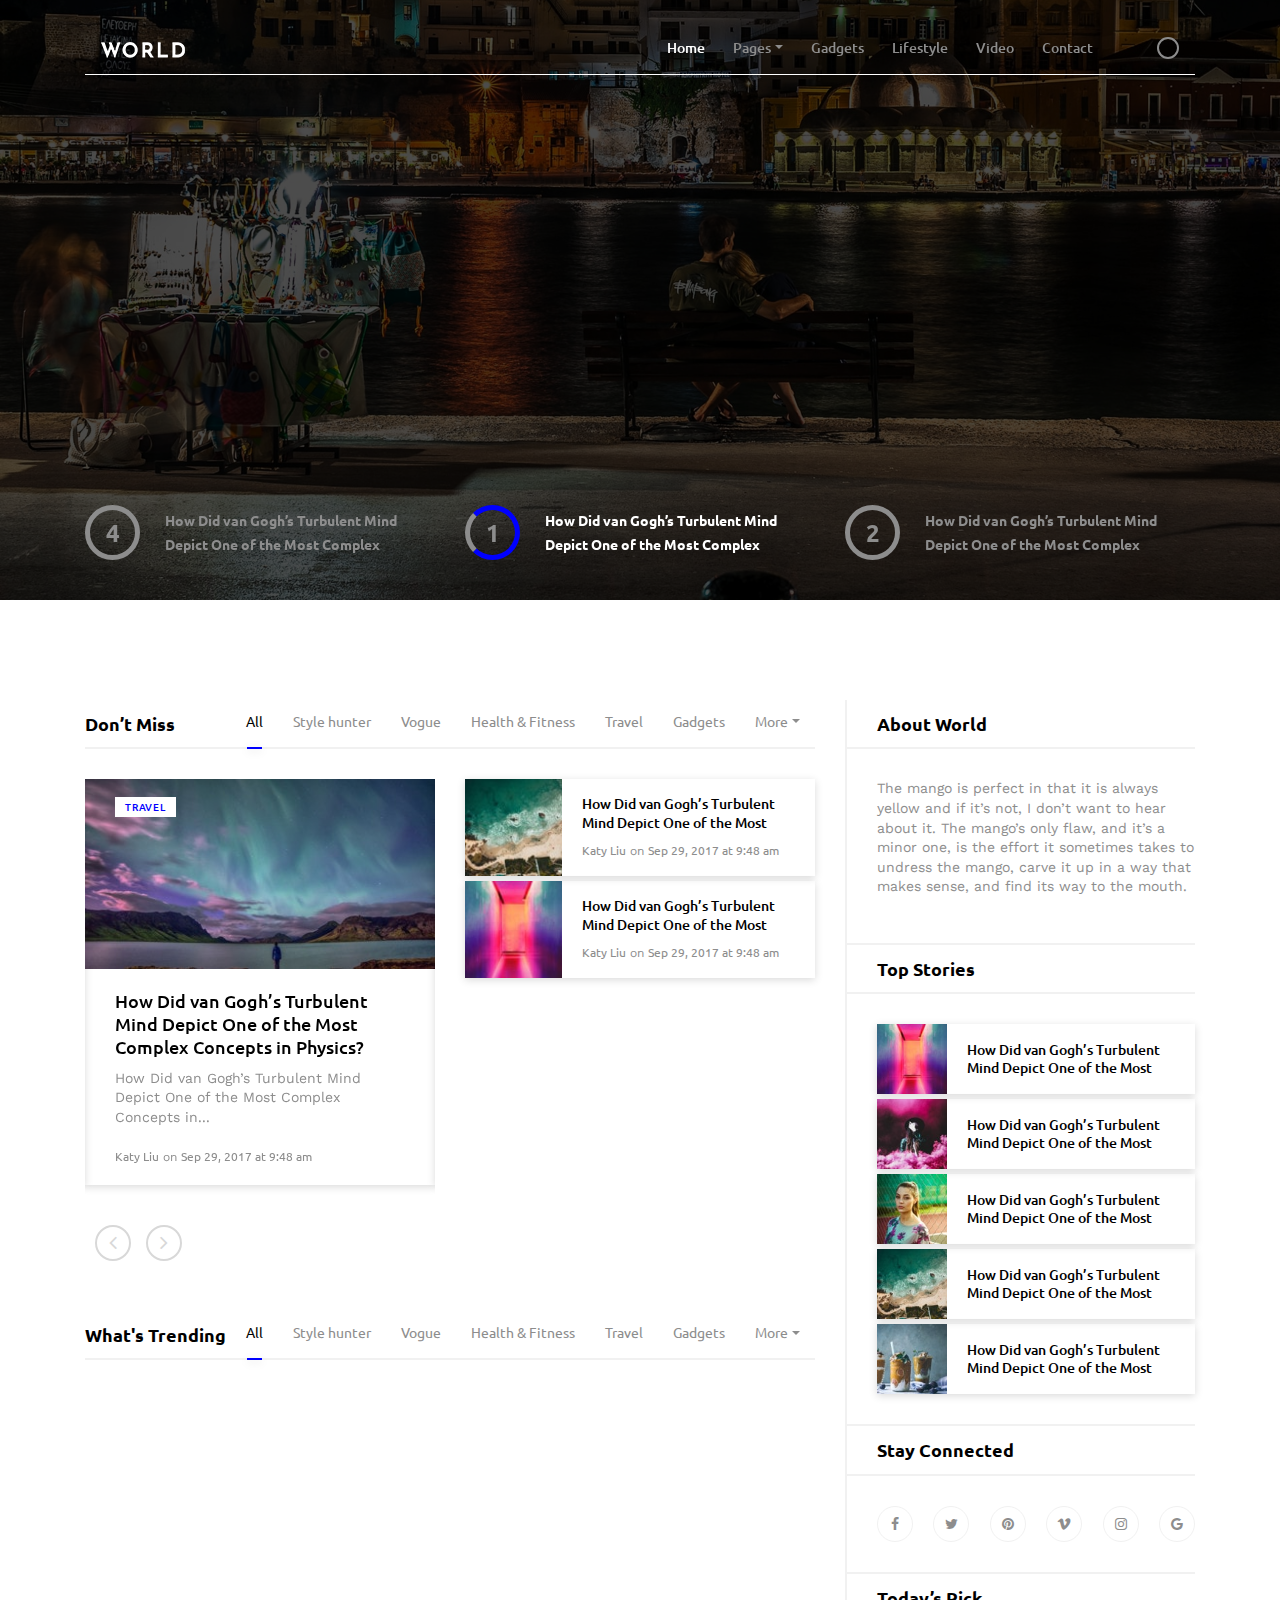
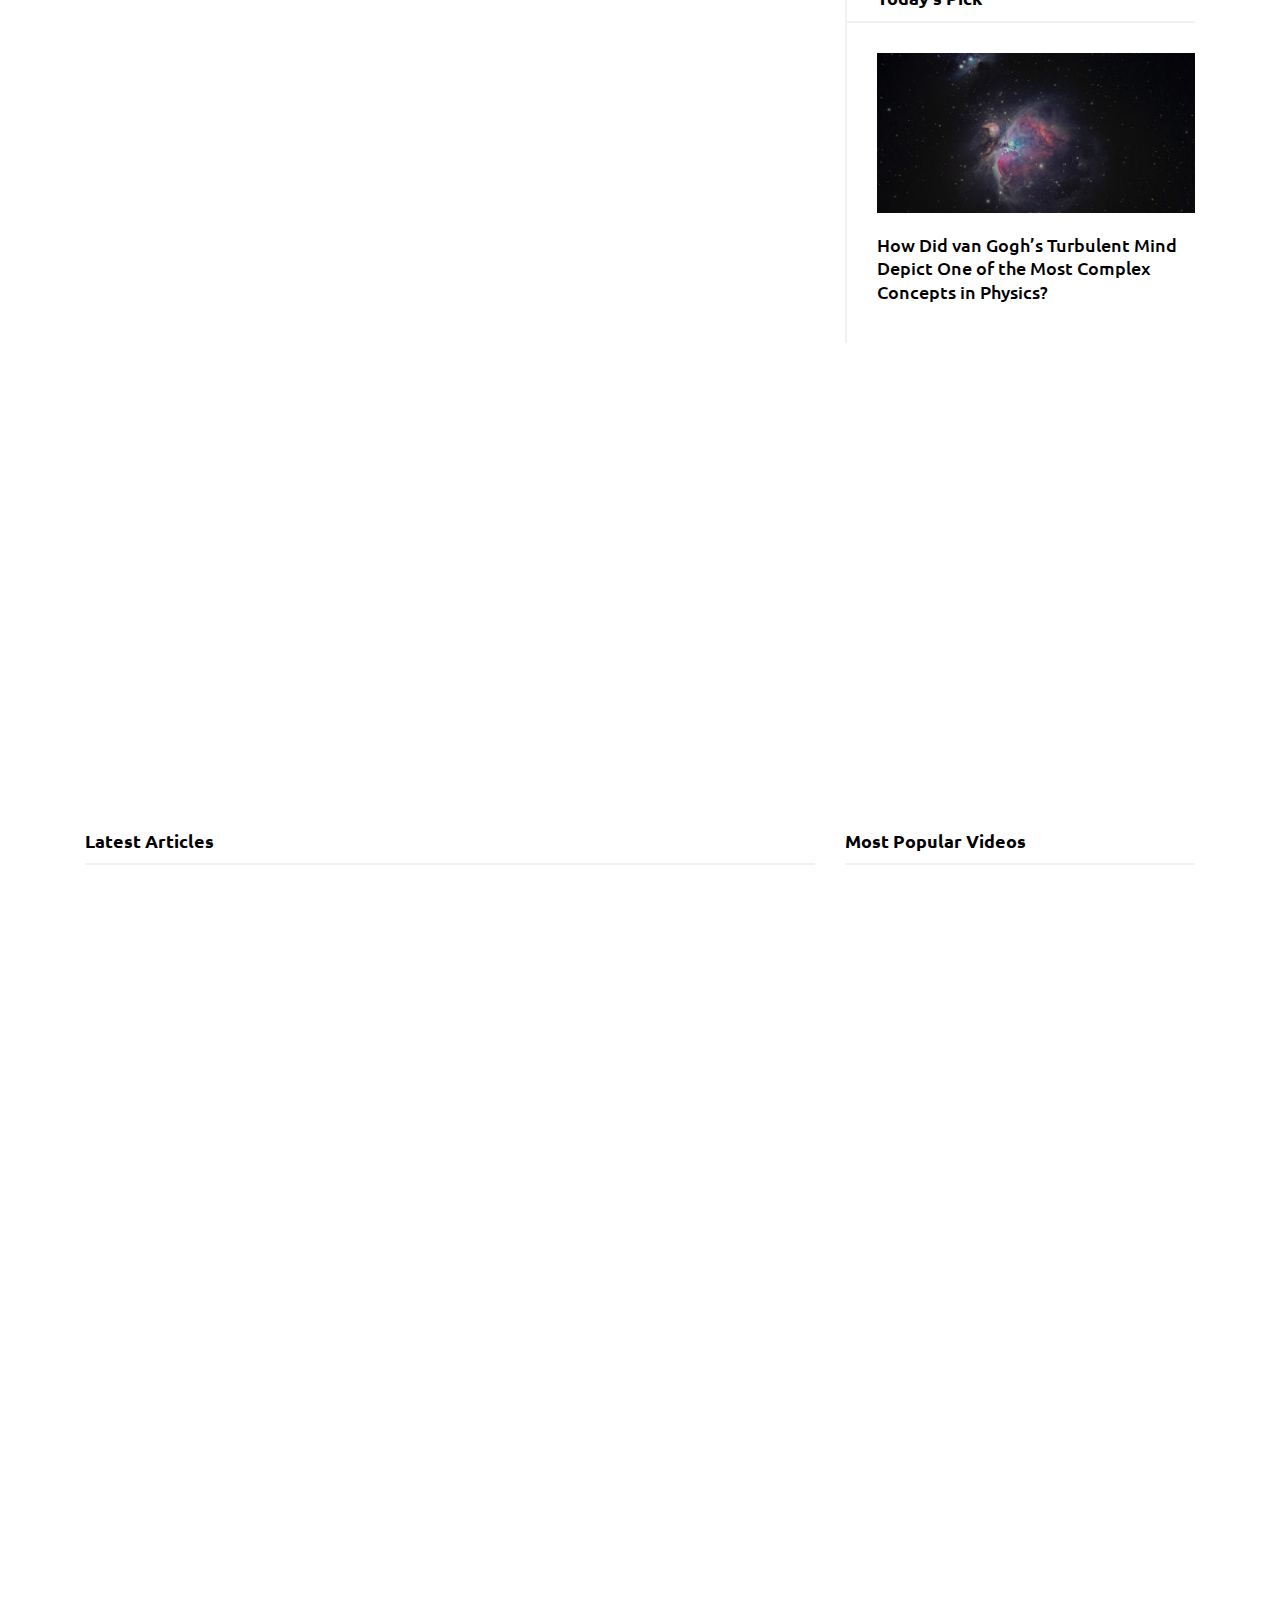
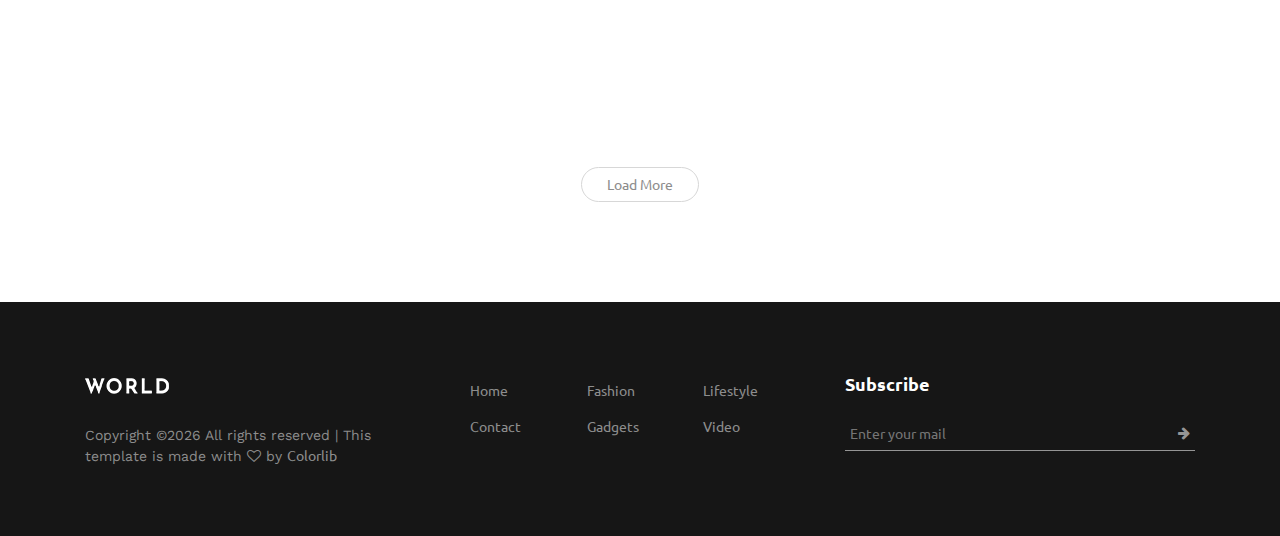
==== index.html @ 28df4455 "Forgot to add files" ====
<!DOCTYPE html>
<html lang="en">

<head>
    <meta charset="UTF-8">
    <meta name="description" content="">
    <meta http-equiv="X-UA-Compatible" content="IE=edge">
    <meta name="viewport" content="width=device-width, initial-scale=1, shrink-to-fit=no">
    <!-- The above 4 meta tags *must* come first in the head; any other head content must come *after* these tags -->

    <!-- Title  -->
    <title>World - Blog &amp; Magazine Template</title>

    <!-- Favicon  -->
    <link rel="icon" href="img/core-img/favicon.ico">

    <!-- Style CSS -->
    <link rel="stylesheet" href="style.css">

</head>

<body>
    <!-- Preloader Start -->
    <div id="preloader">
        <div class="preload-content">
            <div id="world-load"></div>
        </div>
    </div>
    <!-- Preloader End -->

    <!-- ***** Header Area Start ***** -->
    <header class="header-area">
        <div class="container">
            <div class="row">
                <div class="col-12">
                    <nav class="navbar navbar-expand-lg">
                        <!-- Logo -->
                        <a class="navbar-brand" href="index.html"><img src="img/core-img/logo.png" alt="Logo"></a>
                        <!-- Navbar Toggler -->
                        <button class="navbar-toggler" type="button" data-toggle="collapse" data-target="#worldNav" aria-controls="worldNav" aria-expanded="false" aria-label="Toggle navigation"><span class="navbar-toggler-icon"></span></button>
                        <!-- Navbar -->
                        <div class="collapse navbar-collapse" id="worldNav">
                            <ul class="navbar-nav ml-auto">
                                <li class="nav-item active">
                                    <a class="nav-link" href="#">Home <span class="sr-only">(current)</span></a>
                                </li>
                                <li class="nav-item dropdown">
                                    <a class="nav-link dropdown-toggle" href="#" id="navbarDropdown" role="button" data-toggle="dropdown" aria-haspopup="true" aria-expanded="false">Pages</a>
                                    <div class="dropdown-menu" aria-labelledby="navbarDropdown">
                                        <a class="dropdown-item" href="index.html">Home</a>
                                        <a class="dropdown-item" href="catagory.html">Catagory</a>
                                        <a class="dropdown-item" href="single-blog.html">Single Blog</a>
                                        <a class="dropdown-item" href="regular-page.html">Regular Page</a>
                                        <a class="dropdown-item" href="contact.html">Contact</a>
                                    </div>
                                </li>
                                <li class="nav-item">
                                    <a class="nav-link" href="#">Gadgets</a>
                                </li>
                                <li class="nav-item">
                                    <a class="nav-link" href="#">Lifestyle</a>
                                </li>
                                <li class="nav-item">
                                    <a class="nav-link" href="#">Video</a>
                                </li>
                                <li class="nav-item">
                                    <a class="nav-link" href="#">Contact</a>
                                </li>
                            </ul>
                            <!-- Search Form  -->
                            <div id="search-wrapper">
                                <form action="#">
                                    <input type="text" id="search" placeholder="Search something...">
                                    <div id="close-icon"></div>
                                    <input class="d-none" type="submit" value="">
                                </form>
                            </div>
                        </div>
                    </nav>
                </div>
            </div>
        </div>
    </header>
    <!-- ***** Header Area End ***** -->

    <!-- ********** Hero Area Start ********** -->
    <div class="hero-area">

        <!-- Hero Slides Area -->
        <div class="hero-slides owl-carousel">
            <!-- Single Slide -->
            <div class="single-hero-slide bg-img background-overlay" style="background-image: url(img/blog-img/bg2.jpg);"></div>
            <!-- Single Slide -->
            <div class="single-hero-slide bg-img background-overlay" style="background-image: url(img/blog-img/bg1.jpg);"></div>
        </div>

        <!-- Hero Post Slide -->
        <div class="hero-post-area">
            <div class="container">
                <div class="row">
                    <div class="col-12">
                        <div class="hero-post-slide">
                            <!-- Single Slide -->
                            <div class="single-slide d-flex align-items-center">
                                <div class="post-number">
                                    <p>1</p>
                                </div>
                                <div class="post-title">
                                    <a href="single-blog.html">How Did van Gogh’s Turbulent Mind Depict One of the Most Complex</a>
                                </div>
                            </div>
                            <!-- Single Slide -->
                            <div class="single-slide d-flex align-items-center">
                                <div class="post-number">
                                    <p>2</p>
                                </div>
                                <div class="post-title">
                                    <a href="single-blog.html">How Did van Gogh’s Turbulent Mind Depict One of the Most Complex</a>
                                </div>
                            </div>
                            <!-- Single Slide -->
                            <div class="single-slide d-flex align-items-center">
                                <div class="post-number">
                                    <p>3</p>
                                </div>
                                <div class="post-title">
                                    <a href="single-blog.html">How Did van Gogh’s Turbulent Mind Depict One of the Most Complex</a>
                                </div>
                            </div>
                            <!-- Single Slide -->
                            <div class="single-slide d-flex align-items-center">
                                <div class="post-number">
                                    <p>4</p>
                                </div>
                                <div class="post-title">
                                    <a href="single-blog.html">How Did van Gogh’s Turbulent Mind Depict One of the Most Complex</a>
                                </div>
                            </div>
                        </div>
                    </div>
                </div>
            </div>
        </div>
    </div>
    <!-- ********** Hero Area End ********** -->

    <div class="main-content-wrapper section-padding-100">
        <div class="container">
            <div class="row justify-content-center">
                <!-- ============= Post Content Area Start ============= -->
                <div class="col-12 col-lg-8">
                    <div class="post-content-area mb-50">
                        <!-- Catagory Area -->
                        <div class="world-catagory-area">
                            <ul class="nav nav-tabs" id="myTab" role="tablist">
                                <li class="title">Don’t Miss</li>

                                <li class="nav-item">
                                    <a class="nav-link active" id="tab1" data-toggle="tab" href="#world-tab-1" role="tab" aria-controls="world-tab-1" aria-selected="true">All</a>
                                </li>

                                <li class="nav-item">
                                    <a class="nav-link" id="tab2" data-toggle="tab" href="#world-tab-2" role="tab" aria-controls="world-tab-2" aria-selected="false">Style hunter</a>
                                </li>

                                <li class="nav-item">
                                    <a class="nav-link" id="tab3" data-toggle="tab" href="#world-tab-3" role="tab" aria-controls="world-tab-3" aria-selected="false">Vogue</a>
                                </li>

                                <li class="nav-item">
                                    <a class="nav-link" id="tab4" data-toggle="tab" href="#world-tab-4" role="tab" aria-controls="world-tab-4" aria-selected="false">Health &amp; Fitness</a>
                                </li>

                                <li class="nav-item">
                                    <a class="nav-link" id="tab5" data-toggle="tab" href="#world-tab-5" role="tab" aria-controls="world-tab-5" aria-selected="false">Travel</a>
                                </li>

                                <li class="nav-item">
                                    <a class="nav-link" id="tab6" data-toggle="tab" href="#world-tab-6" role="tab" aria-controls="world-tab-6" aria-selected="false">Gadgets</a>
                                </li>

                                <li class="nav-item dropdown">
                                    <a class="nav-link dropdown-toggle" data-toggle="dropdown" href="#" role="button" aria-haspopup="true" aria-expanded="false">More</a>
                                    <div class="dropdown-menu">
                                        <a class="nav-link" id="tab7" data-toggle="tab" href="#world-tab-7" role="tab" aria-controls="world-tab-7" aria-selected="false">Sports</a>
                                        <a class="nav-link" id="tab8" data-toggle="tab" href="#world-tab-8" role="tab" aria-controls="world-tab-8" aria-selected="false">Politices</a>
                                        <a class="nav-link" id="tab9" data-toggle="tab" href="#world-tab-9" role="tab" aria-controls="world-tab-9" aria-selected="false">Features</a>
                                    </div>
                                </li>
                            </ul>

                            <div class="tab-content" id="myTabContent">

                                <div class="tab-pane fade show active" id="world-tab-1" role="tabpanel" aria-labelledby="tab1">
                                    <div class="row">
                                        <div class="col-12 col-md-6">
                                            <div class="world-catagory-slider owl-carousel wow fadeInUpBig" data-wow-delay="0.1s">

                                                <!-- Single Blog Post -->
                                                <div class="single-blog-post">
                                                    <!-- Post Thumbnail -->
                                                    <div class="post-thumbnail">
                                                        <img src="img/blog-img/b1.jpg" alt="">
                                                        <!-- Catagory -->
                                                        <div class="post-cta"><a href="#">travel</a></div>
                                                    </div>
                                                    <!-- Post Content -->
                                                    <div class="post-content">
                                                        <a href="#" class="headline">
                                                            <h5>How Did van Gogh’s Turbulent Mind Depict One of the Most Complex Concepts in Physics?</h5>
                                                        </a>
                                                        <p>How Did van Gogh’s Turbulent Mind Depict One of the Most Complex Concepts in...</p>
                                                        <!-- Post Meta -->
                                                        <div class="post-meta">
                                                            <p><a href="#" class="post-author">Katy Liu</a> on <a href="#" class="post-date">Sep 29, 2017 at 9:48 am</a></p>
                                                        </div>
                                                    </div>
                                                </div>

                                                <!-- Single Blog Post -->
                                                <div class="single-blog-post">
                                                    <!-- Post Thumbnail -->
                                                    <div class="post-thumbnail">
                                                        <img src="img/blog-img/b2.jpg" alt="">
                                                        <!-- Catagory -->
                                                        <div class="post-cta"><a href="#">travel</a></div>
                                                    </div>
                                                    <!-- Post Content -->
                                                    <div class="post-content">
                                                        <a href="#" class="headline">
                                                            <h5>How Did van Gogh’s Turbulent Mind Depict One of the Most Complex Concepts in Physics?</h5>
                                                        </a>
                                                        <p>How Did van Gogh’s Turbulent Mind Depict One of the Most Complex Concepts in...</p>
                                                        <!-- Post Meta -->
                                                        <div class="post-meta">
                                                            <p><a href="#" class="post-author">Katy Liu</a> on <a href="#" class="post-date">Sep 29, 2017 at 9:48 am</a></p>
                                                        </div>
                                                    </div>
                                                </div>

                                                <!-- Single Blog Post -->
                                                <div class="single-blog-post">
                                                    <!-- Post Thumbnail -->
                                                    <div class="post-thumbnail">
                                                        <img src="img/blog-img/b3.jpg" alt="">
                                                        <!-- Catagory -->
                                                        <div class="post-cta"><a href="#">travel</a></div>
                                                    </div>
                                                    <!-- Post Content -->
                                                    <div class="post-content">
                                                        <a href="#" class="headline">
                                                            <h5>How Did van Gogh’s Turbulent Mind Depict One of the Most Complex Concepts in Physics?</h5>
                                                        </a>
                                                        <p>How Did van Gogh’s Turbulent Mind Depict One of the Most Complex Concepts in...</p>
                                                        <!-- Post Meta -->
                                                        <div class="post-meta">
                                                            <p><a href="#" class="post-author">Katy Liu</a> on <a href="#" class="post-date">Sep 29, 2017 at 9:48 am</a></p>
                                                        </div>
                                                    </div>
                                                </div>
                                            </div>
                                        </div>

                                        <div class="col-12 col-md-6">
                                            <!-- Single Blog Post -->
                                            <div class="single-blog-post post-style-2 d-flex align-items-center wow fadeInUpBig" data-wow-delay="0.2s">
                                                <!-- Post Thumbnail -->
                                                <div class="post-thumbnail">
                                                    <img src="img/blog-img/b10.jpg" alt="">
                                                </div>
                                                <!-- Post Content -->
                                                <div class="post-content">
                                                    <a href="#" class="headline">
                                                        <h5>How Did van Gogh’s Turbulent Mind Depict One of the Most</h5>
                                                    </a>
                                                    <!-- Post Meta -->
                                                    <div class="post-meta">
                                                        <p><a href="#" class="post-author">Katy Liu</a> on <a href="#" class="post-date">Sep 29, 2017 at 9:48 am</a></p>
                                                    </div>
                                                </div>
                                            </div>

                                            <!-- Single Blog Post -->
                                            <div class="single-blog-post post-style-2 d-flex align-items-center wow fadeInUpBig" data-wow-delay="0.3s">
                                                <!-- Post Thumbnail -->
                                                <div class="post-thumbnail">
                                                    <img src="img/blog-img/b11.jpg" alt="">
                                                </div>
                                                <!-- Post Content -->
                                                <div class="post-content">
                                                    <a href="#" class="headline">
                                                        <h5>How Did van Gogh’s Turbulent Mind Depict One of the Most</h5>
                                                    </a>
                                                    <!-- Post Meta -->
                                                    <div class="post-meta">
                                                        <p><a href="#" class="post-author">Katy Liu</a> on <a href="#" class="post-date">Sep 29, 2017 at 9:48 am</a></p>
                                                    </div>
                                                </div>
                                            </div>

                                            <!-- Single Blog Post -->
                                            <div class="single-blog-post post-style-2 d-flex align-items-center wow fadeInUpBig" data-wow-delay="0.4s">
                                                <!-- Post Thumbnail -->
                                                <div class="post-thumbnail">
                                                    <img src="img/blog-img/b12.jpg" alt="">
                                                </div>
                                                <!-- Post Content -->
                                                <div class="post-content">
                                                    <a href="#" class="headline">
                                                        <h5>How Did van Gogh’s Turbulent Mind Depict One of the Most</h5>
                                                    </a>
                                                    <!-- Post Meta -->
                                                    <div class="post-meta">
                                                        <p><a href="#" class="post-author">Katy Liu</a> on <a href="#" class="post-date">Sep 29, 2017 at 9:48 am</a></p>
                                                    </div>
                                                </div>
                                            </div>

                                            <!-- Single Blog Post -->
                                            <div class="single-blog-post post-style-2 d-flex align-items-center wow fadeInUpBig" data-wow-delay="0.5s">
                                                <!-- Post Thumbnail -->
                                                <div class="post-thumbnail">
                                                    <img src="img/blog-img/b13.jpg" alt="">
                                                </div>
                                                <!-- Post Content -->
                                                <div class="post-content">
                                                    <a href="#" class="headline">
                                                        <h5>How Did van Gogh’s Turbulent Mind Depict One of the Most</h5>
                                                    </a>
                                                    <!-- Post Meta -->
                                                    <div class="post-meta">
                                                        <p><a href="#" class="post-author">Katy Liu</a> on <a href="#" class="post-date">Sep 29, 2017 at 9:48 am</a></p>
                                                    </div>
                                                </div>
                                            </div>
                                        </div>
                                    </div>
                                </div>

                                <div class="tab-pane fade" id="world-tab-2" role="tabpanel" aria-labelledby="tab2">
                                    <div class="row">
                                        <div class="col-12 col-md-6">
                                            <!-- Single Blog Post -->
                                            <div class="single-blog-post">
                                                <!-- Post Thumbnail -->
                                                <div class="post-thumbnail">
                                                    <img src="img/blog-img/b1.jpg" alt="">
                                                    <!-- Catagory -->
                                                    <div class="post-cta"><a href="#">travel</a></div>
                                                </div>
                                                <!-- Post Content -->
                                                <div class="post-content">
                                                    <a href="#" class="headline">
                                                        <h5>How Did van Gogh’s Turbulent Mind Depict One of the Most Complex Concepts in Physics?</h5>
                                                    </a>
                                                    <p>How Did van Gogh’s Turbulent Mind Depict One of the Most Complex Concepts in...</p>
                                                    <!-- Post Meta -->
                                                    <div class="post-meta">
                                                        <p><a href="#" class="post-author">Katy Liu</a> on <a href="#" class="post-date">Sep 29, 2017 at 9:48 am</a></p>
                                                    </div>
                                                </div>
                                            </div>
                                        </div>

                                        <div class="col-12 col-md-6">
                                            <!-- Single Blog Post -->
                                            <div class="single-blog-post post-style-2 d-flex align-items-center">
                                                <!-- Post Thumbnail -->
                                                <div class="post-thumbnail">
                                                    <img src="img/blog-img/b10.jpg" alt="">
                                                </div>
                                                <!-- Post Content -->
                                                <div class="post-content">
                                                    <a href="#" class="headline">
                                                        <h5>How Did van Gogh’s Turbulent Mind Depict One of the Most</h5>
                                                    </a>
                                                    <!-- Post Meta -->
                                                    <div class="post-meta">
                                                        <p><a href="#" class="post-author">Katy Liu</a> on <a href="#" class="post-date">Sep 29, 2017 at 9:48 am</a></p>
                                                    </div>
                                                </div>
                                            </div>

                                            <!-- Single Blog Post -->
                                            <div class="single-blog-post post-style-2 d-flex align-items-center">
                                                <!-- Post Thumbnail -->
                                                <div class="post-thumbnail">
                                                    <img src="img/blog-img/b11.jpg" alt="">
                                                </div>
                                                <!-- Post Content -->
                                                <div class="post-content">
                                                    <a href="#" class="headline">
                                                        <h5>How Did van Gogh’s Turbulent Mind Depict One of the Most</h5>
                                                    </a>
                                                    <!-- Post Meta -->
                                                    <div class="post-meta">
                                                        <p><a href="#" class="post-author">Katy Liu</a> on <a href="#" class="post-date">Sep 29, 2017 at 9:48 am</a></p>
                                                    </div>
                                                </div>
                                            </div>

                                            <!-- Single Blog Post -->
                                            <div class="single-blog-post post-style-2 d-flex align-items-center">
                                                <!-- Post Thumbnail -->
                                                <div class="post-thumbnail">
                                                    <img src="img/blog-img/b12.jpg" alt="">
                                                </div>
                                                <!-- Post Content -->
                                                <div class="post-content">
                                                    <a href="#" class="headline">
                                                        <h5>How Did van Gogh’s Turbulent Mind Depict One of the Most</h5>
                                                    </a>
                                                    <!-- Post Meta -->
                                                    <div class="post-meta">
                                                        <p><a href="#" class="post-author">Katy Liu</a> on <a href="#" class="post-date">Sep 29, 2017 at 9:48 am</a></p>
                                                    </div>
                                                </div>
                                            </div>

                                            <!-- Single Blog Post -->
                                            <div class="single-blog-post post-style-2 d-flex align-items-center">
                                                <!-- Post Thumbnail -->
                                                <div class="post-thumbnail">
                                                    <img src="img/blog-img/b13.jpg" alt="">
                                                </div>
                                                <!-- Post Content -->
                                                <div class="post-content">
                                                    <a href="#" class="headline">
                                                        <h5>How Did van Gogh’s Turbulent Mind Depict One of the Most</h5>
                                                    </a>
                                                    <!-- Post Meta -->
                                                    <div class="post-meta">
                                                        <p><a href="#" class="post-author">Katy Liu</a> on <a href="#" class="post-date">Sep 29, 2017 at 9:48 am</a></p>
                                                    </div>
                                                </div>
                                            </div>
                                        </div>
                                    </div>
                                </div>

                                <div class="tab-pane fade" id="world-tab-3" role="tabpanel" aria-labelledby="tab3">
                                    <div class="row">
                                        <div class="col-12 col-md-6">
                                            <!-- Single Blog Post -->
                                            <div class="single-blog-post">
                                                <!-- Post Thumbnail -->
                                                <div class="post-thumbnail">
                                                    <img src="img/blog-img/b1.jpg" alt="">
                                                    <!-- Catagory -->
                                                    <div class="post-cta"><a href="#">travel</a></div>
                                                </div>
                                                <!-- Post Content -->
                                                <div class="post-content">
                                                    <a href="#" class="headline">
                                                        <h5>How Did van Gogh’s Turbulent Mind Depict One of the Most Complex Concepts in Physics?</h5>
                                                    </a>
                                                    <p>How Did van Gogh’s Turbulent Mind Depict One of the Most Complex Concepts in...</p>
                                                    <!-- Post Meta -->
                                                    <div class="post-meta">
                                                        <p><a href="#" class="post-author">Katy Liu</a> on <a href="#" class="post-date">Sep 29, 2017 at 9:48 am</a></p>
                                                    </div>
                                                </div>
                                            </div>
                                        </div>

                                        <div class="col-12 col-md-6">
                                            <!-- Single Blog Post -->
                                            <div class="single-blog-post post-style-2 d-flex align-items-center">
                                                <!-- Post Thumbnail -->
                                                <div class="post-thumbnail">
                                                    <img src="img/blog-img/b10.jpg" alt="">
                                                </div>
                                                <!-- Post Content -->
                                                <div class="post-content">
                                                    <a href="#" class="headline">
                                                        <h5>How Did van Gogh’s Turbulent Mind Depict One of the Most</h5>
                                                    </a>
                                                    <!-- Post Meta -->
                                                    <div class="post-meta">
                                                        <p><a href="#" class="post-author">Katy Liu</a> on <a href="#" class="post-date">Sep 29, 2017 at 9:48 am</a></p>
                                                    </div>
                                                </div>
                                            </div>

                                            <!-- Single Blog Post -->
                                            <div class="single-blog-post post-style-2 d-flex align-items-center">
                                                <!-- Post Thumbnail -->
                                                <div class="post-thumbnail">
                                                    <img src="img/blog-img/b11.jpg" alt="">
                                                </div>
                                                <!-- Post Content -->
                                                <div class="post-content">
                                                    <a href="#" class="headline">
                                                        <h5>How Did van Gogh’s Turbulent Mind Depict One of the Most</h5>
                                                    </a>
                                                    <!-- Post Meta -->
                                                    <div class="post-meta">
                                                        <p><a href="#" class="post-author">Katy Liu</a> on <a href="#" class="post-date">Sep 29, 2017 at 9:48 am</a></p>
                                                    </div>
                                                </div>
                                            </div>

                                            <!-- Single Blog Post -->
                                            <div class="single-blog-post post-style-2 d-flex align-items-center">
                                                <!-- Post Thumbnail -->
                                                <div class="post-thumbnail">
                                                    <img src="img/blog-img/b12.jpg" alt="">
                                                </div>
                                                <!-- Post Content -->
                                                <div class="post-content">
                                                    <a href="#" class="headline">
                                                        <h5>How Did van Gogh’s Turbulent Mind Depict One of the Most</h5>
                                                    </a>
                                                    <!-- Post Meta -->
                                                    <div class="post-meta">
                                                        <p><a href="#" class="post-author">Katy Liu</a> on <a href="#" class="post-date">Sep 29, 2017 at 9:48 am</a></p>
                                                    </div>
                                                </div>
                                            </div>

                                            <!-- Single Blog Post -->
                                            <div class="single-blog-post post-style-2 d-flex align-items-center">
                                                <!-- Post Thumbnail -->
                                                <div class="post-thumbnail">
                                                    <img src="img/blog-img/b13.jpg" alt="">
                                                </div>
                                                <!-- Post Content -->
                                                <div class="post-content">
                                                    <a href="#" class="headline">
                                                        <h5>How Did van Gogh’s Turbulent Mind Depict One of the Most</h5>
                                                    </a>
                                                    <!-- Post Meta -->
                                                    <div class="post-meta">
                                                        <p><a href="#" class="post-author">Katy Liu</a> on <a href="#" class="post-date">Sep 29, 2017 at 9:48 am</a></p>
                                                    </div>
                                                </div>
                                            </div>
                                        </div>
                                    </div>
                                </div>

                                <div class="tab-pane fade" id="world-tab-4" role="tabpanel" aria-labelledby="tab4">
                                    <div class="row">
                                        <div class="col-12 col-md-6">
                                            <!-- Single Blog Post -->
                                            <div class="single-blog-post">
                                                <!-- Post Thumbnail -->
                                                <div class="post-thumbnail">
                                                    <img src="img/blog-img/b1.jpg" alt="">
                                                    <!-- Catagory -->
                                                    <div class="post-cta"><a href="#">travel</a></div>
                                                </div>
                                                <!-- Post Content -->
                                                <div class="post-content">
                                                    <a href="#" class="headline">
                                                        <h5>How Did van Gogh’s Turbulent Mind Depict One of the Most Complex Concepts in Physics?</h5>
                                                    </a>
                                                    <p>How Did van Gogh’s Turbulent Mind Depict One of the Most Complex Concepts in...</p>
                                                    <!-- Post Meta -->
                                                    <div class="post-meta">
                                                        <p><a href="#" class="post-author">Katy Liu</a> on <a href="#" class="post-date">Sep 29, 2017 at 9:48 am</a></p>
                                                    </div>
                                                </div>
                                            </div>
                                        </div>

                                        <div class="col-12 col-md-6">
                                            <!-- Single Blog Post -->
                                            <div class="single-blog-post post-style-2 d-flex align-items-center">
                                                <!-- Post Thumbnail -->
                                                <div class="post-thumbnail">
                                                    <img src="img/blog-img/b10.jpg" alt="">
                                                </div>
                                                <!-- Post Content -->
                                                <div class="post-content">
                                                    <a href="#" class="headline">
                                                        <h5>How Did van Gogh’s Turbulent Mind Depict One of the Most</h5>
                                                    </a>
                                                    <!-- Post Meta -->
                                                    <div class="post-meta">
                                                        <p><a href="#" class="post-author">Katy Liu</a> on <a href="#" class="post-date">Sep 29, 2017 at 9:48 am</a></p>
                                                    </div>
                                                </div>
                                            </div>

                                            <!-- Single Blog Post -->
                                            <div class="single-blog-post post-style-2 d-flex align-items-center">
                                                <!-- Post Thumbnail -->
                                                <div class="post-thumbnail">
                                                    <img src="img/blog-img/b11.jpg" alt="">
                                                </div>
                                                <!-- Post Content -->
                                                <div class="post-content">
                                                    <a href="#" class="headline">
                                                        <h5>How Did van Gogh’s Turbulent Mind Depict One of the Most</h5>
                                                    </a>
                                                    <!-- Post Meta -->
                                                    <div class="post-meta">
                                                        <p><a href="#" class="post-author">Katy Liu</a> on <a href="#" class="post-date">Sep 29, 2017 at 9:48 am</a></p>
                                                    </div>
                                                </div>
                                            </div>

                                            <!-- Single Blog Post -->
                                            <div class="single-blog-post post-style-2 d-flex align-items-center">
                                                <!-- Post Thumbnail -->
                                                <div class="post-thumbnail">
                                                    <img src="img/blog-img/b12.jpg" alt="">
                                                </div>
                                                <!-- Post Content -->
                                                <div class="post-content">
                                                    <a href="#" class="headline">
                                                        <h5>How Did van Gogh’s Turbulent Mind Depict One of the Most</h5>
                                                    </a>
                                                    <!-- Post Meta -->
                                                    <div class="post-meta">
                                                        <p><a href="#" class="post-author">Katy Liu</a> on <a href="#" class="post-date">Sep 29, 2017 at 9:48 am</a></p>
                                                    </div>
                                                </div>
                                            </div>

                                            <!-- Single Blog Post -->
                                            <div class="single-blog-post post-style-2 d-flex align-items-center">
                                                <!-- Post Thumbnail -->
                                                <div class="post-thumbnail">
                                                    <img src="img/blog-img/b13.jpg" alt="">
                                                </div>
                                                <!-- Post Content -->
                                                <div class="post-content">
                                                    <a href="#" class="headline">
                                                        <h5>How Did van Gogh’s Turbulent Mind Depict One of the Most</h5>
                                                    </a>
                                                    <!-- Post Meta -->
                                                    <div class="post-meta">
                                                        <p><a href="#" class="post-author">Katy Liu</a> on <a href="#" class="post-date">Sep 29, 2017 at 9:48 am</a></p>
                                                    </div>
                                                </div>
                                            </div>
                                        </div>
                                    </div>
                                </div>

                                <div class="tab-pane fade" id="world-tab-5" role="tabpanel" aria-labelledby="tab5">
                                    <div class="row">
                                        <div class="col-12 col-md-6">
                                            <!-- Single Blog Post -->
                                            <div class="single-blog-post">
                                                <!-- Post Thumbnail -->
                                                <div class="post-thumbnail">
                                                    <img src="img/blog-img/b1.jpg" alt="">
                                                    <!-- Catagory -->
                                                    <div class="post-cta"><a href="#">travel</a></div>
                                                </div>
                                                <!-- Post Content -->
                                                <div class="post-content">
                                                    <a href="#" class="headline">
                                                        <h5>How Did van Gogh’s Turbulent Mind Depict One of the Most Complex Concepts in Physics?</h5>
                                                    </a>
                                                    <p>How Did van Gogh’s Turbulent Mind Depict One of the Most Complex Concepts in...</p>
                                                    <!-- Post Meta -->
                                                    <div class="post-meta">
                                                        <p><a href="#" class="post-author">Katy Liu</a> on <a href="#" class="post-date">Sep 29, 2017 at 9:48 am</a></p>
                                                    </div>
                                                </div>
                                            </div>
                                        </div>

                                        <div class="col-12 col-md-6">
                                            <!-- Single Blog Post -->
                                            <div class="single-blog-post post-style-2 d-flex align-items-center">
                                                <!-- Post Thumbnail -->
                                                <div class="post-thumbnail">
                                                    <img src="img/blog-img/b10.jpg" alt="">
                                                </div>
                                                <!-- Post Content -->
                                                <div class="post-content">
                                                    <a href="#" class="headline">
                                                        <h5>How Did van Gogh’s Turbulent Mind Depict One of the Most</h5>
                                                    </a>
                                                    <!-- Post Meta -->
                                                    <div class="post-meta">
                                                        <p><a href="#" class="post-author">Katy Liu</a> on <a href="#" class="post-date">Sep 29, 2017 at 9:48 am</a></p>
                                                    </div>
                                                </div>
                                            </div>

                                            <!-- Single Blog Post -->
                                            <div class="single-blog-post post-style-2 d-flex align-items-center">
                                                <!-- Post Thumbnail -->
                                                <div class="post-thumbnail">
                                                    <img src="img/blog-img/b11.jpg" alt="">
                                                </div>
                                                <!-- Post Content -->
                                                <div class="post-content">
                                                    <a href="#" class="headline">
                                                        <h5>How Did van Gogh’s Turbulent Mind Depict One of the Most</h5>
                                                    </a>
                                                    <!-- Post Meta -->
                                                    <div class="post-meta">
                                                        <p><a href="#" class="post-author">Katy Liu</a> on <a href="#" class="post-date">Sep 29, 2017 at 9:48 am</a></p>
                                                    </div>
                                                </div>
                                            </div>

                                            <!-- Single Blog Post -->
                                            <div class="single-blog-post post-style-2 d-flex align-items-center">
                                                <!-- Post Thumbnail -->
                                                <div class="post-thumbnail">
                                                    <img src="img/blog-img/b12.jpg" alt="">
                                                </div>
                                                <!-- Post Content -->
                                                <div class="post-content">
                                                    <a href="#" class="headline">
                                                        <h5>How Did van Gogh’s Turbulent Mind Depict One of the Most</h5>
                                                    </a>
                                                    <!-- Post Meta -->
                                                    <div class="post-meta">
                                                        <p><a href="#" class="post-author">Katy Liu</a> on <a href="#" class="post-date">Sep 29, 2017 at 9:48 am</a></p>
                                                    </div>
                                                </div>
                                            </div>

                                            <!-- Single Blog Post -->
                                            <div class="single-blog-post post-style-2 d-flex align-items-center">
                                                <!-- Post Thumbnail -->
                                                <div class="post-thumbnail">
                                                    <img src="img/blog-img/b13.jpg" alt="">
                                                </div>
                                                <!-- Post Content -->
                                                <div class="post-content">
                                                    <a href="#" class="headline">
                                                        <h5>How Did van Gogh’s Turbulent Mind Depict One of the Most</h5>
                                                    </a>
                                                    <!-- Post Meta -->
                                                    <div class="post-meta">
                                                        <p><a href="#" class="post-author">Katy Liu</a> on <a href="#" class="post-date">Sep 29, 2017 at 9:48 am</a></p>
                                                    </div>
                                                </div>
                                            </div>
                                        </div>
                                    </div>
                                </div>

                                <div class="tab-pane fade" id="world-tab-6" role="tabpanel" aria-labelledby="tab6">
                                    <div class="row">
                                        <div class="col-12 col-md-6">
                                            <!-- Single Blog Post -->
                                            <div class="single-blog-post">
                                                <!-- Post Thumbnail -->
                                                <div class="post-thumbnail">
                                                    <img src="img/blog-img/b1.jpg" alt="">
                                                    <!-- Catagory -->
                                                    <div class="post-cta"><a href="#">travel</a></div>
                                                </div>
                                                <!-- Post Content -->
                                                <div class="post-content">
                                                    <a href="#" class="headline">
                                                        <h5>How Did van Gogh’s Turbulent Mind Depict One of the Most Complex Concepts in Physics?</h5>
                                                    </a>
                                                    <p>How Did van Gogh’s Turbulent Mind Depict One of the Most Complex Concepts in...</p>
                                                    <!-- Post Meta -->
                                                    <div class="post-meta">
                                                        <p><a href="#" class="post-author">Katy Liu</a> on <a href="#" class="post-date">Sep 29, 2017 at 9:48 am</a></p>
                                                    </div>
                                                </div>
                                            </div>
                                        </div>

                                        <div class="col-12 col-md-6">
                                            <!-- Single Blog Post -->
                                            <div class="single-blog-post post-style-2 d-flex align-items-center">
                                                <!-- Post Thumbnail -->
                                                <div class="post-thumbnail">
                                                    <img src="img/blog-img/b10.jpg" alt="">
                                                </div>
                                                <!-- Post Content -->
                                                <div class="post-content">
                                                    <a href="#" class="headline">
                                                        <h5>How Did van Gogh’s Turbulent Mind Depict One of the Most</h5>
                                                    </a>
                                                    <!-- Post Meta -->
                                                    <div class="post-meta">
                                                        <p><a href="#" class="post-author">Katy Liu</a> on <a href="#" class="post-date">Sep 29, 2017 at 9:48 am</a></p>
                                                    </div>
                                                </div>
                                            </div>

                                            <!-- Single Blog Post -->
                                            <div class="single-blog-post post-style-2 d-flex align-items-center">
                                                <!-- Post Thumbnail -->
                                                <div class="post-thumbnail">
                                                    <img src="img/blog-img/b11.jpg" alt="">
                                                </div>
                                                <!-- Post Content -->
                                                <div class="post-content">
                                                    <a href="#" class="headline">
                                                        <h5>How Did van Gogh’s Turbulent Mind Depict One of the Most</h5>
                                                    </a>
                                                    <!-- Post Meta -->
                                                    <div class="post-meta">
                                                        <p><a href="#" class="post-author">Katy Liu</a> on <a href="#" class="post-date">Sep 29, 2017 at 9:48 am</a></p>
                                                    </div>
                                                </div>
                                            </div>

                                            <!-- Single Blog Post -->
                                            <div class="single-blog-post post-style-2 d-flex align-items-center">
                                                <!-- Post Thumbnail -->
                                                <div class="post-thumbnail">
                                                    <img src="img/blog-img/b12.jpg" alt="">
                                                </div>
                                                <!-- Post Content -->
                                                <div class="post-content">
                                                    <a href="#" class="headline">
                                                        <h5>How Did van Gogh’s Turbulent Mind Depict One of the Most</h5>
                                                    </a>
                                                    <!-- Post Meta -->
                                                    <div class="post-meta">
                                                        <p><a href="#" class="post-author">Katy Liu</a> on <a href="#" class="post-date">Sep 29, 2017 at 9:48 am</a></p>
                                                    </div>
                                                </div>
                                            </div>

                                            <!-- Single Blog Post -->
                                            <div class="single-blog-post post-style-2 d-flex align-items-center">
                                                <!-- Post Thumbnail -->
                                                <div class="post-thumbnail">
                                                    <img src="img/blog-img/b13.jpg" alt="">
                                                </div>
                                                <!-- Post Content -->
                                                <div class="post-content">
                                                    <a href="#" class="headline">
                                                        <h5>How Did van Gogh’s Turbulent Mind Depict One of the Most</h5>
                                                    </a>
                                                    <!-- Post Meta -->
                                                    <div class="post-meta">
                                                        <p><a href="#" class="post-author">Katy Liu</a> on <a href="#" class="post-date">Sep 29, 2017 at 9:48 am</a></p>
                                                    </div>
                                                </div>
                                            </div>
                                        </div>
                                    </div>
                                </div>

                                <div class="tab-pane fade" id="world-tab-7" role="tabpanel" aria-labelledby="tab7">
                                    <div class="row">
                                        <div class="col-12 col-md-6">
                                            <!-- Single Blog Post -->
                                            <div class="single-blog-post">
                                                <!-- Post Thumbnail -->
                                                <div class="post-thumbnail">
                                                    <img src="img/blog-img/b1.jpg" alt="">
                                                    <!-- Catagory -->
                                                    <div class="post-cta"><a href="#">travel</a></div>
                                                </div>
                                                <!-- Post Content -->
                                                <div class="post-content">
                                                    <a href="#" class="headline">
                                                        <h5>How Did van Gogh’s Turbulent Mind Depict One of the Most Complex Concepts in Physics?</h5>
                                                    </a>
                                                    <p>How Did van Gogh’s Turbulent Mind Depict One of the Most Complex Concepts in...</p>
                                                    <!-- Post Meta -->
                                                    <div class="post-meta">
                                                        <p><a href="#" class="post-author">Katy Liu</a> on <a href="#" class="post-date">Sep 29, 2017 at 9:48 am</a></p>
                                                    </div>
                                                </div>
                                            </div>
                                        </div>

                                        <div class="col-12 col-md-6">
                                            <!-- Single Blog Post -->
                                            <div class="single-blog-post post-style-2 d-flex align-items-center">
                                                <!-- Post Thumbnail -->
                                                <div class="post-thumbnail">
                                                    <img src="img/blog-img/b10.jpg" alt="">
                                                </div>
                                                <!-- Post Content -->
                                                <div class="post-content">
                                                    <a href="#" class="headline">
                                                        <h5>How Did van Gogh’s Turbulent Mind Depict One of the Most</h5>
                                                    </a>
                                                    <!-- Post Meta -->
                                                    <div class="post-meta">
                                                        <p><a href="#" class="post-author">Katy Liu</a> on <a href="#" class="post-date">Sep 29, 2017 at 9:48 am</a></p>
                                                    </div>
                                                </div>
                                            </div>

                                            <!-- Single Blog Post -->
                                            <div class="single-blog-post post-style-2 d-flex align-items-center">
                                                <!-- Post Thumbnail -->
                                                <div class="post-thumbnail">
                                                    <img src="img/blog-img/b11.jpg" alt="">
                                                </div>
                                                <!-- Post Content -->
                                                <div class="post-content">
                                                    <a href="#" class="headline">
                                                        <h5>How Did van Gogh’s Turbulent Mind Depict One of the Most</h5>
                                                    </a>
                                                    <!-- Post Meta -->
                                                    <div class="post-meta">
                                                        <p><a href="#" class="post-author">Katy Liu</a> on <a href="#" class="post-date">Sep 29, 2017 at 9:48 am</a></p>
                                                    </div>
                                                </div>
                                            </div>

                                            <!-- Single Blog Post -->
                                            <div class="single-blog-post post-style-2 d-flex align-items-center">
                                                <!-- Post Thumbnail -->
                                                <div class="post-thumbnail">
                                                    <img src="img/blog-img/b12.jpg" alt="">
                                                </div>
                                                <!-- Post Content -->
                                                <div class="post-content">
                                                    <a href="#" class="headline">
                                                        <h5>How Did van Gogh’s Turbulent Mind Depict One of the Most</h5>
                                                    </a>
                                                    <!-- Post Meta -->
                                                    <div class="post-meta">
                                                        <p><a href="#" class="post-author">Katy Liu</a> on <a href="#" class="post-date">Sep 29, 2017 at 9:48 am</a></p>
                                                    </div>
                                                </div>
                                            </div>

                                            <!-- Single Blog Post -->
                                            <div class="single-blog-post post-style-2 d-flex align-items-center">
                                                <!-- Post Thumbnail -->
                                                <div class="post-thumbnail">
                                                    <img src="img/blog-img/b13.jpg" alt="">
                                                </div>
                                                <!-- Post Content -->
                                                <div class="post-content">
                                                    <a href="#" class="headline">
                                                        <h5>How Did van Gogh’s Turbulent Mind Depict One of the Most</h5>
                                                    </a>
                                                    <!-- Post Meta -->
                                                    <div class="post-meta">
                                                        <p><a href="#" class="post-author">Katy Liu</a> on <a href="#" class="post-date">Sep 29, 2017 at 9:48 am</a></p>
                                                    </div>
                                                </div>
                                            </div>
                                        </div>
                                    </div>
                                </div>

                                <div class="tab-pane fade" id="world-tab-8" role="tabpanel" aria-labelledby="tab8">
                                    <div class="row">
                                        <div class="col-12 col-md-6">
                                            <!-- Single Blog Post -->
                                            <div class="single-blog-post">
                                                <!-- Post Thumbnail -->
                                                <div class="post-thumbnail">
                                                    <img src="img/blog-img/b1.jpg" alt="">
                                                    <!-- Catagory -->
                                                    <div class="post-cta"><a href="#">travel</a></div>
                                                </div>
                                                <!-- Post Content -->
                                                <div class="post-content">
                                                    <a href="#" class="headline">
                                                        <h5>How Did van Gogh’s Turbulent Mind Depict One of the Most Complex Concepts in Physics?</h5>
                                                    </a>
                                                    <p>How Did van Gogh’s Turbulent Mind Depict One of the Most Complex Concepts in...</p>
                                                    <!-- Post Meta -->
                                                    <div class="post-meta">
                                                        <p><a href="#" class="post-author">Katy Liu</a> on <a href="#" class="post-date">Sep 29, 2017 at 9:48 am</a></p>
                                                    </div>
                                                </div>
                                            </div>
                                        </div>

                                        <div class="col-12 col-md-6">
                                            <!-- Single Blog Post -->
                                            <div class="single-blog-post post-style-2 d-flex align-items-center">
                                                <!-- Post Thumbnail -->
                                                <div class="post-thumbnail">
                                                    <img src="img/blog-img/b10.jpg" alt="">
                                                </div>
                                                <!-- Post Content -->
                                                <div class="post-content">
                                                    <a href="#" class="headline">
                                                        <h5>How Did van Gogh’s Turbulent Mind Depict One of the Most</h5>
                                                    </a>
                                                    <!-- Post Meta -->
                                                    <div class="post-meta">
                                                        <p><a href="#" class="post-author">Katy Liu</a> on <a href="#" class="post-date">Sep 29, 2017 at 9:48 am</a></p>
                                                    </div>
                                                </div>
                                            </div>

                                            <!-- Single Blog Post -->
                                            <div class="single-blog-post post-style-2 d-flex align-items-center">
                                                <!-- Post Thumbnail -->
                                                <div class="post-thumbnail">
                                                    <img src="img/blog-img/b11.jpg" alt="">
                                                </div>
                                                <!-- Post Content -->
                                                <div class="post-content">
                                                    <a href="#" class="headline">
                                                        <h5>How Did van Gogh’s Turbulent Mind Depict One of the Most</h5>
                                                    </a>
                                                    <!-- Post Meta -->
                                                    <div class="post-meta">
                                                        <p><a href="#" class="post-author">Katy Liu</a> on <a href="#" class="post-date">Sep 29, 2017 at 9:48 am</a></p>
                                                    </div>
                                                </div>
                                            </div>

                                            <!-- Single Blog Post -->
                                            <div class="single-blog-post post-style-2 d-flex align-items-center">
                                                <!-- Post Thumbnail -->
                                                <div class="post-thumbnail">
                                                    <img src="img/blog-img/b12.jpg" alt="">
                                                </div>
                                                <!-- Post Content -->
                                                <div class="post-content">
                                                    <a href="#" class="headline">
                                                        <h5>How Did van Gogh’s Turbulent Mind Depict One of the Most</h5>
                                                    </a>
                                                    <!-- Post Meta -->
                                                    <div class="post-meta">
                                                        <p><a href="#" class="post-author">Katy Liu</a> on <a href="#" class="post-date">Sep 29, 2017 at 9:48 am</a></p>
                                                    </div>
                                                </div>
                                            </div>

                                            <!-- Single Blog Post -->
                                            <div class="single-blog-post post-style-2 d-flex align-items-center">
                                                <!-- Post Thumbnail -->
                                                <div class="post-thumbnail">
                                                    <img src="img/blog-img/b13.jpg" alt="">
                                                </div>
                                                <!-- Post Content -->
                                                <div class="post-content">
                                                    <a href="#" class="headline">
                                                        <h5>How Did van Gogh’s Turbulent Mind Depict One of the Most</h5>
                                                    </a>
                                                    <!-- Post Meta -->
                                                    <div class="post-meta">
                                                        <p><a href="#" class="post-author">Katy Liu</a> on <a href="#" class="post-date">Sep 29, 2017 at 9:48 am</a></p>
                                                    </div>
                                                </div>
                                            </div>
                                        </div>
                                    </div>
                                </div>

                                <div class="tab-pane fade" id="world-tab-9" role="tabpanel" aria-labelledby="tab9">
                                    <div class="row">
                                        <div class="col-12 col-md-6">
                                            <!-- Single Blog Post -->
                                            <div class="single-blog-post">
                                                <!-- Post Thumbnail -->
                                                <div class="post-thumbnail">
                                                    <img src="img/blog-img/b1.jpg" alt="">
                                                    <!-- Catagory -->
                                                    <div class="post-cta"><a href="#">travel</a></div>
                                                </div>
                                                <!-- Post Content -->
                                                <div class="post-content">
                                                    <a href="#" class="headline">
                                                        <h5>How Did van Gogh’s Turbulent Mind Depict One of the Most Complex Concepts in Physics?</h5>
                                                    </a>
                                                    <p>How Did van Gogh’s Turbulent Mind Depict One of the Most Complex Concepts in...</p>
                                                    <!-- Post Meta -->
                                                    <div class="post-meta">
                                                        <p><a href="#" class="post-author">Katy Liu</a> on <a href="#" class="post-date">Sep 29, 2017 at 9:48 am</a></p>
                                                    </div>
                                                </div>
                                            </div>
                                        </div>

                                        <div class="col-12 col-md-6">
                                            <!-- Single Blog Post -->
                                            <div class="single-blog-post post-style-2 d-flex align-items-center">
                                                <!-- Post Thumbnail -->
                                                <div class="post-thumbnail">
                                                    <img src="img/blog-img/b10.jpg" alt="">
                                                </div>
                                                <!-- Post Content -->
                                                <div class="post-content">
                                                    <a href="#" class="headline">
                                                        <h5>How Did van Gogh’s Turbulent Mind Depict One of the Most</h5>
                                                    </a>
                                                    <!-- Post Meta -->
                                                    <div class="post-meta">
                                                        <p><a href="#" class="post-author">Katy Liu</a> on <a href="#" class="post-date">Sep 29, 2017 at 9:48 am</a></p>
                                                    </div>
                                                </div>
                                            </div>

                                            <!-- Single Blog Post -->
                                            <div class="single-blog-post post-style-2 d-flex align-items-center">
                                                <!-- Post Thumbnail -->
                                                <div class="post-thumbnail">
                                                    <img src="img/blog-img/b11.jpg" alt="">
                                                </div>
                                                <!-- Post Content -->
                                                <div class="post-content">
                                                    <a href="#" class="headline">
                                                        <h5>How Did van Gogh’s Turbulent Mind Depict One of the Most</h5>
                                                    </a>
                                                    <!-- Post Meta -->
                                                    <div class="post-meta">
                                                        <p><a href="#" class="post-author">Katy Liu</a> on <a href="#" class="post-date">Sep 29, 2017 at 9:48 am</a></p>
                                                    </div>
                                                </div>
                                            </div>

                                            <!-- Single Blog Post -->
                                            <div class="single-blog-post post-style-2 d-flex align-items-center">
                                                <!-- Post Thumbnail -->
                                                <div class="post-thumbnail">
                                                    <img src="img/blog-img/b12.jpg" alt="">
                                                </div>
                                                <!-- Post Content -->
                                                <div class="post-content">
                                                    <a href="#" class="headline">
                                                        <h5>How Did van Gogh’s Turbulent Mind Depict One of the Most</h5>
                                                    </a>
                                                    <!-- Post Meta -->
                                                    <div class="post-meta">
                                                        <p><a href="#" class="post-author">Katy Liu</a> on <a href="#" class="post-date">Sep 29, 2017 at 9:48 am</a></p>
                                                    </div>
                                                </div>
                                            </div>

                                            <!-- Single Blog Post -->
                                            <div class="single-blog-post post-style-2 d-flex align-items-center">
                                                <!-- Post Thumbnail -->
                                                <div class="post-thumbnail">
                                                    <img src="img/blog-img/b13.jpg" alt="">
                                                </div>
                                                <!-- Post Content -->
                                                <div class="post-content">
                                                    <a href="#" class="headline">
                                                        <h5>How Did van Gogh’s Turbulent Mind Depict One of the Most</h5>
                                                    </a>
                                                    <!-- Post Meta -->
                                                    <div class="post-meta">
                                                        <p><a href="#" class="post-author">Katy Liu</a> on <a href="#" class="post-date">Sep 29, 2017 at 9:48 am</a></p>
                                                    </div>
                                                </div>
                                            </div>
                                        </div>
                                    </div>
                                </div>
                            </div>
                        </div>

                        <!-- Catagory Area -->
                        <div class="world-catagory-area mt-50">
                            <ul class="nav nav-tabs" id="myTab2" role="tablist">
                                <li class="title">What's Trending</li>

                                <li class="nav-item">
                                    <a class="nav-link active" id="tab10" data-toggle="tab" href="#world-tab-10" role="tab" aria-controls="world-tab-10" aria-selected="true">All</a>
                                </li>

                                <li class="nav-item">
                                    <a class="nav-link" id="tab11" data-toggle="tab" href="#world-tab-11" role="tab" aria-controls="world-tab-11" aria-selected="false">Style hunter</a>
                                </li>

                                <li class="nav-item">
                                    <a class="nav-link" id="tab12" data-toggle="tab" href="#world-tab-12" role="tab" aria-controls="world-tab-12" aria-selected="false">Vogue</a>
                                </li>

                                <li class="nav-item">
                                    <a class="nav-link" id="tab13" data-toggle="tab" href="#world-tab-13" role="tab" aria-controls="world-tab-13" aria-selected="false">Health &amp; Fitness</a>
                                </li>

                                <li class="nav-item">
                                    <a class="nav-link" id="tab14" data-toggle="tab" href="#world-tab-14" role="tab" aria-controls="world-tab-14" aria-selected="false">Travel</a>
                                </li>

                                <li class="nav-item">
                                    <a class="nav-link" id="tab15" data-toggle="tab" href="#world-tab-15" role="tab" aria-controls="world-tab-15" aria-selected="false">Gadgets</a>
                                </li>

                                <li class="nav-item dropdown">
                                    <a class="nav-link dropdown-toggle" data-toggle="dropdown" href="#" role="button" aria-haspopup="true" aria-expanded="false">More</a>
                                    <div class="dropdown-menu">
                                        <a class="nav-link" id="tab16" data-toggle="tab" href="#world-tab-16" role="tab" aria-controls="world-tab-16" aria-selected="false">Sports</a>
                                        <a class="nav-link" id="tab17" data-toggle="tab" href="#world-tab-17" role="tab" aria-controls="world-tab-17" aria-selected="false">Politices</a>
                                        <a class="nav-link" id="tab18" data-toggle="tab" href="#world-tab-18" role="tab" aria-controls="world-tab-18" aria-selected="false">Features</a>
                                    </div>
                                </li>
                            </ul>

                            <div class="tab-content" id="myTabContent2">

                                <div class="tab-pane fade show active" id="world-tab-10" role="tabpanel" aria-labelledby="tab10">
                                    <div class="row">

                                        <div class="col-12 col-md-6">
                                            <!-- Single Blog Post -->
                                            <div class="single-blog-post wow fadeInUpBig" data-wow-delay="0.2s">
                                                <!-- Post Thumbnail -->
                                                <div class="post-thumbnail">
                                                    <img src="img/blog-img/b2.jpg" alt="">
                                                    <!-- Catagory -->
                                                    <div class="post-cta"><a href="#">travel</a></div>
                                                </div>
                                                <!-- Post Content -->
                                                <div class="post-content">
                                                    <a href="#" class="headline">
                                                        <h5>How Did van Gogh’s Turbulent Mind Depict One of the Most Complex Concepts in Physics?</h5>
                                                    </a>
                                                    <p>How Did van Gogh’s Turbulent Mind Depict One of the Most Complex Concepts in...</p>
                                                    <!-- Post Meta -->
                                                    <div class="post-meta">
                                                        <p><a href="#" class="post-author">Katy Liu</a> on <a href="#" class="post-date">Sep 29, 2017 at 9:48 am</a></p>
                                                    </div>
                                                </div>
                                            </div>
                                        </div>

                                        <div class="col-12 col-md-6">
                                            <!-- Single Blog Post -->
                                            <div class="single-blog-post wow fadeInUpBig" data-wow-delay="0.3s">
                                                <!-- Post Thumbnail -->
                                                <div class="post-thumbnail">
                                                    <img src="img/blog-img/b3.jpg" alt="">
                                                    <!-- Catagory -->
                                                    <div class="post-cta"><a href="#">travel</a></div>
                                                </div>
                                                <!-- Post Content -->
                                                <div class="post-content">
                                                    <a href="#" class="headline">
                                                        <h5>How Did van Gogh’s Turbulent Mind Depict One of the Most Complex Concepts in Physics?</h5>
                                                    </a>
                                                    <p>How Did van Gogh’s Turbulent Mind Depict One of the Most Complex Concepts in...</p>
                                                    <!-- Post Meta -->
                                                    <div class="post-meta">
                                                        <p><a href="#" class="post-author">Katy Liu</a> on <a href="#" class="post-date">Sep 29, 2017 at 9:48 am</a></p>
                                                    </div>
                                                </div>
                                            </div>
                                        </div>

                                        <div class="col-12">
                                            <div class="world-catagory-slider2 owl-carousel wow fadeInUpBig" data-wow-delay="0.4s">
                                                <!-- ========= Single Catagory Slide ========= -->
                                                <div class="single-cata-slide">
                                                    <div class="row">
                                                        <div class="col-12 col-md-6">
                                                            <!-- Single Blog Post -->
                                                            <div class="single-blog-post post-style-2 d-flex align-items-center mb-1">
                                                                <!-- Post Thumbnail -->
                                                                <div class="post-thumbnail">
                                                                    <img src="img/blog-img/b14.jpg" alt="">
                                                                </div>
                                                                <!-- Post Content -->
                                                                <div class="post-content">
                                                                    <a href="#" class="headline">
                                                                        <h5>How Did van Gogh’s Turbulent Mind Depict One of the Most</h5>
                                                                    </a>
                                                                    <!-- Post Meta -->
                                                                    <div class="post-meta">
                                                                        <p><a href="#" class="post-author">Katy Liu</a> on <a href="#" class="post-date">Sep 29, 2017 at 9:48 am</a></p>
                                                                    </div>
                                                                </div>
                                                            </div>
                                                        </div>
                                                        <div class="col-12 col-md-6">
                                                            <!-- Single Blog Post -->
                                                            <div class="single-blog-post post-style-2 d-flex align-items-center mb-1">
                                                                <!-- Post Thumbnail -->
                                                                <div class="post-thumbnail">
                                                                    <img src="img/blog-img/b15.jpg" alt="">
                                                                </div>
                                                                <!-- Post Content -->
                                                                <div class="post-content">
                                                                    <a href="#" class="headline">
                                                                        <h5>How Did van Gogh’s Turbulent Mind Depict One of the Most</h5>
                                                                    </a>
                                                                    <!-- Post Meta -->
                                                                    <div class="post-meta">
                                                                        <p><a href="#" class="post-author">Katy Liu</a> on <a href="#" class="post-date">Sep 29, 2017 at 9:48 am</a></p>
                                                                    </div>
                                                                </div>
                                                            </div>
                                                        </div>
                                                        <div class="col-12 col-md-6">
                                                            <!-- Single Blog Post -->
                                                            <div class="single-blog-post post-style-2 d-flex align-items-center mb-1">
                                                                <!-- Post Thumbnail -->
                                                                <div class="post-thumbnail">
                                                                    <img src="img/blog-img/b16.jpg" alt="">
                                                                </div>
                                                                <!-- Post Content -->
                                                                <div class="post-content">
                                                                    <a href="#" class="headline">
                                                                        <h5>How Did van Gogh’s Turbulent Mind Depict One of the Most</h5>
                                                                    </a>
                                                                    <!-- Post Meta -->
                                                                    <div class="post-meta">
                                                                        <p><a href="#" class="post-author">Katy Liu</a> on <a href="#" class="post-date">Sep 29, 2017 at 9:48 am</a></p>
                                                                    </div>
                                                                </div>
                                                            </div>
                                                        </div>
                                                        <div class="col-12 col-md-6">
                                                            <!-- Single Blog Post -->
                                                            <div class="single-blog-post post-style-2 d-flex align-items-center mb-1">
                                                                <!-- Post Thumbnail -->
                                                                <div class="post-thumbnail">
                                                                    <img src="img/blog-img/b17.jpg" alt="">
                                                                </div>
                                                                <!-- Post Content -->
                                                                <div class="post-content">
                                                                    <a href="#" class="headline">
                                                                        <h5>How Did van Gogh’s Turbulent Mind Depict One of the Most</h5>
                                                                    </a>
                                                                    <!-- Post Meta -->
                                                                    <div class="post-meta">
                                                                        <p><a href="#" class="post-author">Katy Liu</a> on <a href="#" class="post-date">Sep 29, 2017 at 9:48 am</a></p>
                                                                    </div>
                                                                </div>
                                                            </div>
                                                        </div>
                                                    </div>
                                                </div>
                                                <!-- ========= Single Catagory Slide ========= -->
                                                <div class="single-cata-slide">
                                                    <div class="row">
                                                        <div class="col-12 col-md-6">
                                                            <!-- Single Blog Post -->
                                                            <div class="single-blog-post post-style-2 d-flex align-items-center mb-1">
                                                                <!-- Post Thumbnail -->
                                                                <div class="post-thumbnail">
                                                                    <img src="img/blog-img/b17.jpg" alt="">
                                                                </div>
                                                                <!-- Post Content -->
                                                                <div class="post-content">
                                                                    <a href="#" class="headline">
                                                                        <h5>How Did van Gogh’s Turbulent Mind Depict One of the Most</h5>
                                                                    </a>
                                                                    <!-- Post Meta -->
                                                                    <div class="post-meta">
                                                                        <p><a href="#" class="post-author">Katy Liu</a> on <a href="#" class="post-date">Sep 29, 2017 at 9:48 am</a></p>
                                                                    </div>
                                                                </div>
                                                            </div>
                                                        </div>
                                                        <div class="col-12 col-md-6">
                                                            <!-- Single Blog Post -->
                                                            <div class="single-blog-post post-style-2 d-flex align-items-center mb-1">
                                                                <!-- Post Thumbnail -->
                                                                <div class="post-thumbnail">
                                                                    <img src="img/blog-img/b15.jpg" alt="">
                                                                </div>
                                                                <!-- Post Content -->
                                                                <div class="post-content">
                                                                    <a href="#" class="headline">
                                                                        <h5>How Did van Gogh’s Turbulent Mind Depict One of the Most</h5>
                                                                    </a>
                                                                    <!-- Post Meta -->
                                                                    <div class="post-meta">
                                                                        <p><a href="#" class="post-author">Katy Liu</a> on <a href="#" class="post-date">Sep 29, 2017 at 9:48 am</a></p>
                                                                    </div>
                                                                </div>
                                                            </div>
                                                        </div>
                                                        <div class="col-12 col-md-6">
                                                            <!-- Single Blog Post -->
                                                            <div class="single-blog-post post-style-2 d-flex align-items-center mb-1">
                                                                <!-- Post Thumbnail -->
                                                                <div class="post-thumbnail">
                                                                    <img src="img/blog-img/b14.jpg" alt="">
                                                                </div>
                                                                <!-- Post Content -->
                                                                <div class="post-content">
                                                                    <a href="#" class="headline">
                                                                        <h5>How Did van Gogh’s Turbulent Mind Depict One of the Most</h5>
                                                                    </a>
                                                                    <!-- Post Meta -->
                                                                    <div class="post-meta">
                                                                        <p><a href="#" class="post-author">Katy Liu</a> on <a href="#" class="post-date">Sep 29, 2017 at 9:48 am</a></p>
                                                                    </div>
                                                                </div>
                                                            </div>
                                                        </div>
                                                        <div class="col-12 col-md-6">
                                                            <!-- Single Blog Post -->
                                                            <div class="single-blog-post post-style-2 d-flex align-items-center mb-1">
                                                                <!-- Post Thumbnail -->
                                                                <div class="post-thumbnail">
                                                                    <img src="img/blog-img/b16.jpg" alt="">
                                                                </div>
                                                                <!-- Post Content -->
                                                                <div class="post-content">
                                                                    <a href="#" class="headline">
                                                                        <h5>How Did van Gogh’s Turbulent Mind Depict One of the Most</h5>
                                                                    </a>
                                                                    <!-- Post Meta -->
                                                                    <div class="post-meta">
                                                                        <p><a href="#" class="post-author">Katy Liu</a> on <a href="#" class="post-date">Sep 29, 2017 at 9:48 am</a></p>
                                                                    </div>
                                                                </div>
                                                            </div>
                                                        </div>
                                                    </div>
                                                </div>

                                            </div>
                                        </div>
                                    </div>
                                </div>

                                <div class="tab-pane fade" id="world-tab-11" role="tabpanel" aria-labelledby="tab11">
                                    <div class="row">

                                        <div class="col-12 col-md-6">
                                            <!-- Single Blog Post -->
                                            <div class="single-blog-post">
                                                <!-- Post Thumbnail -->
                                                <div class="post-thumbnail">
                                                    <img src="img/blog-img/b2.jpg" alt="">
                                                    <!-- Catagory -->
                                                    <div class="post-cta"><a href="#">travel</a></div>
                                                </div>
                                                <!-- Post Content -->
                                                <div class="post-content">
                                                    <a href="#" class="headline">
                                                        <h5>How Did van Gogh’s Turbulent Mind Depict One of the Most Complex Concepts in Physics?</h5>
                                                    </a>
                                                    <p>How Did van Gogh’s Turbulent Mind Depict One of the Most Complex Concepts in...</p>
                                                    <!-- Post Meta -->
                                                    <div class="post-meta">
                                                        <p><a href="#" class="post-author">Katy Liu</a> on <a href="#" class="post-date">Sep 29, 2017 at 9:48 am</a></p>
                                                    </div>
                                                </div>
                                            </div>
                                        </div>

                                        <div class="col-12 col-md-6">
                                            <!-- Single Blog Post -->
                                            <div class="single-blog-post">
                                                <!-- Post Thumbnail -->
                                                <div class="post-thumbnail">
                                                    <img src="img/blog-img/b3.jpg" alt="">
                                                    <!-- Catagory -->
                                                    <div class="post-cta"><a href="#">travel</a></div>
                                                </div>
                                                <!-- Post Content -->
                                                <div class="post-content">
                                                    <a href="#" class="headline">
                                                        <h5>How Did van Gogh’s Turbulent Mind Depict One of the Most Complex Concepts in Physics?</h5>
                                                    </a>
                                                    <p>How Did van Gogh’s Turbulent Mind Depict One of the Most Complex Concepts in...</p>
                                                    <!-- Post Meta -->
                                                    <div class="post-meta">
                                                        <p><a href="#" class="post-author">Katy Liu</a> on <a href="#" class="post-date">Sep 29, 2017 at 9:48 am</a></p>
                                                    </div>
                                                </div>
                                            </div>
                                        </div>

                                        <div class="col-12 col-md-6">
                                            <!-- Single Blog Post -->
                                            <div class="single-blog-post post-style-2 d-flex align-items-center mb-1">
                                                <!-- Post Thumbnail -->
                                                <div class="post-thumbnail">
                                                    <img src="img/blog-img/b14.jpg" alt="">
                                                </div>
                                                <!-- Post Content -->
                                                <div class="post-content">
                                                    <a href="#" class="headline">
                                                        <h5>How Did van Gogh’s Turbulent Mind Depict One of the Most</h5>
                                                    </a>
                                                    <!-- Post Meta -->
                                                    <div class="post-meta">
                                                        <p><a href="#" class="post-author">Katy Liu</a> on <a href="#" class="post-date">Sep 29, 2017 at 9:48 am</a></p>
                                                    </div>
                                                </div>
                                            </div>
                                        </div>

                                        <div class="col-12 col-md-6">
                                            <!-- Single Blog Post -->
                                            <div class="single-blog-post post-style-2 d-flex align-items-center mb-1">
                                                <!-- Post Thumbnail -->
                                                <div class="post-thumbnail">
                                                    <img src="img/blog-img/b15.jpg" alt="">
                                                </div>
                                                <!-- Post Content -->
                                                <div class="post-content">
                                                    <a href="#" class="headline">
                                                        <h5>How Did van Gogh’s Turbulent Mind Depict One of the Most</h5>
                                                    </a>
                                                    <!-- Post Meta -->
                                                    <div class="post-meta">
                                                        <p><a href="#" class="post-author">Katy Liu</a> on <a href="#" class="post-date">Sep 29, 2017 at 9:48 am</a></p>
                                                    </div>
                                                </div>
                                            </div>
                                        </div>

                                        <div class="col-12 col-md-6">
                                            <!-- Single Blog Post -->
                                            <div class="single-blog-post post-style-2 d-flex align-items-center mb-1">
                                                <!-- Post Thumbnail -->
                                                <div class="post-thumbnail">
                                                    <img src="img/blog-img/b16.jpg" alt="">
                                                </div>
                                                <!-- Post Content -->
                                                <div class="post-content">
                                                    <a href="#" class="headline">
                                                        <h5>How Did van Gogh’s Turbulent Mind Depict One of the Most</h5>
                                                    </a>
                                                    <!-- Post Meta -->
                                                    <div class="post-meta">
                                                        <p><a href="#" class="post-author">Katy Liu</a> on <a href="#" class="post-date">Sep 29, 2017 at 9:48 am</a></p>
                                                    </div>
                                                </div>
                                            </div>
                                        </div>

                                        <div class="col-12 col-md-6">
                                            <!-- Single Blog Post -->
                                            <div class="single-blog-post post-style-2 d-flex align-items-center mb-1">
                                                <!-- Post Thumbnail -->
                                                <div class="post-thumbnail">
                                                    <img src="img/blog-img/b17.jpg" alt="">
                                                </div>
                                                <!-- Post Content -->
                                                <div class="post-content">
                                                    <a href="#" class="headline">
                                                        <h5>How Did van Gogh’s Turbulent Mind Depict One of the Most</h5>
                                                    </a>
                                                    <!-- Post Meta -->
                                                    <div class="post-meta">
                                                        <p><a href="#" class="post-author">Katy Liu</a> on <a href="#" class="post-date">Sep 29, 2017 at 9:48 am</a></p>
                                                    </div>
                                                </div>
                                            </div>
                                        </div>
                                    </div>
                                </div>

                                <div class="tab-pane fade" id="world-tab-12" role="tabpanel" aria-labelledby="tab12">
                                    <div class="row">

                                        <div class="col-12 col-md-6">
                                            <!-- Single Blog Post -->
                                            <div class="single-blog-post">
                                                <!-- Post Thumbnail -->
                                                <div class="post-thumbnail">
                                                    <img src="img/blog-img/b2.jpg" alt="">
                                                    <!-- Catagory -->
                                                    <div class="post-cta"><a href="#">travel</a></div>
                                                </div>
                                                <!-- Post Content -->
                                                <div class="post-content">
                                                    <a href="#" class="headline">
                                                        <h5>How Did van Gogh’s Turbulent Mind Depict One of the Most Complex Concepts in Physics?</h5>
                                                    </a>
                                                    <p>How Did van Gogh’s Turbulent Mind Depict One of the Most Complex Concepts in...</p>
                                                    <!-- Post Meta -->
                                                    <div class="post-meta">
                                                        <p><a href="#" class="post-author">Katy Liu</a> on <a href="#" class="post-date">Sep 29, 2017 at 9:48 am</a></p>
                                                    </div>
                                                </div>
                                            </div>
                                        </div>

                                        <div class="col-12 col-md-6">
                                            <!-- Single Blog Post -->
                                            <div class="single-blog-post">
                                                <!-- Post Thumbnail -->
                                                <div class="post-thumbnail">
                                                    <img src="img/blog-img/b3.jpg" alt="">
                                                    <!-- Catagory -->
                                                    <div class="post-cta"><a href="#">travel</a></div>
                                                </div>
                                                <!-- Post Content -->
                                                <div class="post-content">
                                                    <a href="#" class="headline">
                                                        <h5>How Did van Gogh’s Turbulent Mind Depict One of the Most Complex Concepts in Physics?</h5>
                                                    </a>
                                                    <p>How Did van Gogh’s Turbulent Mind Depict One of the Most Complex Concepts in...</p>
                                                    <!-- Post Meta -->
                                                    <div class="post-meta">
                                                        <p><a href="#" class="post-author">Katy Liu</a> on <a href="#" class="post-date">Sep 29, 2017 at 9:48 am</a></p>
                                                    </div>
                                                </div>
                                            </div>
                                        </div>

                                        <div class="col-12 col-md-6">
                                            <!-- Single Blog Post -->
                                            <div class="single-blog-post">
                                                <!-- Post Thumbnail -->
                                                <div class="post-thumbnail">
                                                    <img src="img/blog-img/b2.jpg" alt="">
                                                    <!-- Catagory -->
                                                    <div class="post-cta"><a href="#">travel</a></div>
                                                </div>
                                                <!-- Post Content -->
                                                <div class="post-content">
                                                    <a href="#" class="headline">
                                                        <h5>How Did van Gogh’s Turbulent Mind Depict One of the Most Complex Concepts in Physics?</h5>
                                                    </a>
                                                    <p>How Did van Gogh’s Turbulent Mind Depict One of the Most Complex Concepts in...</p>
                                                    <!-- Post Meta -->
                                                    <div class="post-meta">
                                                        <p><a href="#" class="post-author">Katy Liu</a> on <a href="#" class="post-date">Sep 29, 2017 at 9:48 am</a></p>
                                                    </div>
                                                </div>
                                            </div>
                                        </div>

                                        <div class="col-12 col-md-6">
                                            <!-- Single Blog Post -->
                                            <div class="single-blog-post">
                                                <!-- Post Thumbnail -->
                                                <div class="post-thumbnail">
                                                    <img src="img/blog-img/b3.jpg" alt="">
                                                    <!-- Catagory -->
                                                    <div class="post-cta"><a href="#">travel</a></div>
                                                </div>
                                                <!-- Post Content -->
                                                <div class="post-content">
                                                    <a href="#" class="headline">
                                                        <h5>How Did van Gogh’s Turbulent Mind Depict One of the Most Complex Concepts in Physics?</h5>
                                                    </a>
                                                    <p>How Did van Gogh’s Turbulent Mind Depict One of the Most Complex Concepts in...</p>
                                                    <!-- Post Meta -->
                                                    <div class="post-meta">
                                                        <p><a href="#" class="post-author">Katy Liu</a> on <a href="#" class="post-date">Sep 29, 2017 at 9:48 am</a></p>
                                                    </div>
                                                </div>
                                            </div>
                                        </div>
                                    </div>
                                </div>

                                <div class="tab-pane fade" id="world-tab-13" role="tabpanel" aria-labelledby="tab13">
                                    <div class="row">

                                        <div class="col-12 col-md-6">
                                            <!-- Single Blog Post -->
                                            <div class="single-blog-post post-style-2 d-flex align-items-center mb-1">
                                                <!-- Post Thumbnail -->
                                                <div class="post-thumbnail">
                                                    <img src="img/blog-img/b14.jpg" alt="">
                                                </div>
                                                <!-- Post Content -->
                                                <div class="post-content">
                                                    <a href="#" class="headline">
                                                        <h5>How Did van Gogh’s Turbulent Mind Depict One of the Most</h5>
                                                    </a>
                                                    <!-- Post Meta -->
                                                    <div class="post-meta">
                                                        <p><a href="#" class="post-author">Katy Liu</a> on <a href="#" class="post-date">Sep 29, 2017 at 9:48 am</a></p>
                                                    </div>
                                                </div>
                                            </div>
                                        </div>

                                        <div class="col-12 col-md-6">
                                            <!-- Single Blog Post -->
                                            <div class="single-blog-post post-style-2 d-flex align-items-center mb-1">
                                                <!-- Post Thumbnail -->
                                                <div class="post-thumbnail">
                                                    <img src="img/blog-img/b15.jpg" alt="">
                                                </div>
                                                <!-- Post Content -->
                                                <div class="post-content">
                                                    <a href="#" class="headline">
                                                        <h5>How Did van Gogh’s Turbulent Mind Depict One of the Most</h5>
                                                    </a>
                                                    <!-- Post Meta -->
                                                    <div class="post-meta">
                                                        <p><a href="#" class="post-author">Katy Liu</a> on <a href="#" class="post-date">Sep 29, 2017 at 9:48 am</a></p>
                                                    </div>
                                                </div>
                                            </div>
                                        </div>

                                        <div class="col-12 col-md-6">
                                            <!-- Single Blog Post -->
                                            <div class="single-blog-post post-style-2 d-flex align-items-center mb-1">
                                                <!-- Post Thumbnail -->
                                                <div class="post-thumbnail">
                                                    <img src="img/blog-img/b16.jpg" alt="">
                                                </div>
                                                <!-- Post Content -->
                                                <div class="post-content">
                                                    <a href="#" class="headline">
                                                        <h5>How Did van Gogh’s Turbulent Mind Depict One of the Most</h5>
                                                    </a>
                                                    <!-- Post Meta -->
                                                    <div class="post-meta">
                                                        <p><a href="#" class="post-author">Katy Liu</a> on <a href="#" class="post-date">Sep 29, 2017 at 9:48 am</a></p>
                                                    </div>
                                                </div>
                                            </div>
                                        </div>

                                        <div class="col-12 col-md-6">
                                            <!-- Single Blog Post -->
                                            <div class="single-blog-post post-style-2 d-flex align-items-center mb-1">
                                                <!-- Post Thumbnail -->
                                                <div class="post-thumbnail">
                                                    <img src="img/blog-img/b17.jpg" alt="">
                                                </div>
                                                <!-- Post Content -->
                                                <div class="post-content">
                                                    <a href="#" class="headline">
                                                        <h5>How Did van Gogh’s Turbulent Mind Depict One of the Most</h5>
                                                    </a>
                                                    <!-- Post Meta -->
                                                    <div class="post-meta">
                                                        <p><a href="#" class="post-author">Katy Liu</a> on <a href="#" class="post-date">Sep 29, 2017 at 9:48 am</a></p>
                                                    </div>
                                                </div>
                                            </div>
                                        </div>

                                        <div class="col-12 col-md-6">
                                            <!-- Single Blog Post -->
                                            <div class="single-blog-post post-style-2 d-flex align-items-center mb-1">
                                                <!-- Post Thumbnail -->
                                                <div class="post-thumbnail">
                                                    <img src="img/blog-img/b14.jpg" alt="">
                                                </div>
                                                <!-- Post Content -->
                                                <div class="post-content">
                                                    <a href="#" class="headline">
                                                        <h5>How Did van Gogh’s Turbulent Mind Depict One of the Most</h5>
                                                    </a>
                                                    <!-- Post Meta -->
                                                    <div class="post-meta">
                                                        <p><a href="#" class="post-author">Katy Liu</a> on <a href="#" class="post-date">Sep 29, 2017 at 9:48 am</a></p>
                                                    </div>
                                                </div>
                                            </div>
                                        </div>

                                        <div class="col-12 col-md-6">
                                            <!-- Single Blog Post -->
                                            <div class="single-blog-post post-style-2 d-flex align-items-center mb-1">
                                                <!-- Post Thumbnail -->
                                                <div class="post-thumbnail">
                                                    <img src="img/blog-img/b15.jpg" alt="">
                                                </div>
                                                <!-- Post Content -->
                                                <div class="post-content">
                                                    <a href="#" class="headline">
                                                        <h5>How Did van Gogh’s Turbulent Mind Depict One of the Most</h5>
                                                    </a>
                                                    <!-- Post Meta -->
                                                    <div class="post-meta">
                                                        <p><a href="#" class="post-author">Katy Liu</a> on <a href="#" class="post-date">Sep 29, 2017 at 9:48 am</a></p>
                                                    </div>
                                                </div>
                                            </div>
                                        </div>

                                        <div class="col-12 col-md-6">
                                            <!-- Single Blog Post -->
                                            <div class="single-blog-post post-style-2 d-flex align-items-center mb-1">
                                                <!-- Post Thumbnail -->
                                                <div class="post-thumbnail">
                                                    <img src="img/blog-img/b16.jpg" alt="">
                                                </div>
                                                <!-- Post Content -->
                                                <div class="post-content">
                                                    <a href="#" class="headline">
                                                        <h5>How Did van Gogh’s Turbulent Mind Depict One of the Most</h5>
                                                    </a>
                                                    <!-- Post Meta -->
                                                    <div class="post-meta">
                                                        <p><a href="#" class="post-author">Katy Liu</a> on <a href="#" class="post-date">Sep 29, 2017 at 9:48 am</a></p>
                                                    </div>
                                                </div>
                                            </div>
                                        </div>

                                        <div class="col-12 col-md-6">
                                            <!-- Single Blog Post -->
                                            <div class="single-blog-post post-style-2 d-flex align-items-center mb-1">
                                                <!-- Post Thumbnail -->
                                                <div class="post-thumbnail">
                                                    <img src="img/blog-img/b17.jpg" alt="">
                                                </div>
                                                <!-- Post Content -->
                                                <div class="post-content">
                                                    <a href="#" class="headline">
                                                        <h5>How Did van Gogh’s Turbulent Mind Depict One of the Most</h5>
                                                    </a>
                                                    <!-- Post Meta -->
                                                    <div class="post-meta">
                                                        <p><a href="#" class="post-author">Katy Liu</a> on <a href="#" class="post-date">Sep 29, 2017 at 9:48 am</a></p>
                                                    </div>
                                                </div>
                                            </div>
                                        </div>
                                    </div>
                                </div>

                                <div class="tab-pane fade" id="world-tab-14" role="tabpanel" aria-labelledby="tab14">
                                    <div class="row">

                                        <div class="col-12 col-md-6">
                                            <!-- Single Blog Post -->
                                            <div class="single-blog-post">
                                                <!-- Post Thumbnail -->
                                                <div class="post-thumbnail">
                                                    <img src="img/blog-img/b2.jpg" alt="">
                                                    <!-- Catagory -->
                                                    <div class="post-cta"><a href="#">travel</a></div>
                                                </div>
                                                <!-- Post Content -->
                                                <div class="post-content">
                                                    <a href="#" class="headline">
                                                        <h5>How Did van Gogh’s Turbulent Mind Depict One of the Most Complex Concepts in Physics?</h5>
                                                    </a>
                                                    <p>How Did van Gogh’s Turbulent Mind Depict One of the Most Complex Concepts in...</p>
                                                    <!-- Post Meta -->
                                                    <div class="post-meta">
                                                        <p><a href="#" class="post-author">Katy Liu</a> on <a href="#" class="post-date">Sep 29, 2017 at 9:48 am</a></p>
                                                    </div>
                                                </div>
                                            </div>
                                        </div>

                                        <div class="col-12 col-md-6">
                                            <!-- Single Blog Post -->
                                            <div class="single-blog-post">
                                                <!-- Post Thumbnail -->
                                                <div class="post-thumbnail">
                                                    <img src="img/blog-img/b3.jpg" alt="">
                                                    <!-- Catagory -->
                                                    <div class="post-cta"><a href="#">travel</a></div>
                                                </div>
                                                <!-- Post Content -->
                                                <div class="post-content">
                                                    <a href="#" class="headline">
                                                        <h5>How Did van Gogh’s Turbulent Mind Depict One of the Most Complex Concepts in Physics?</h5>
                                                    </a>
                                                    <p>How Did van Gogh’s Turbulent Mind Depict One of the Most Complex Concepts in...</p>
                                                    <!-- Post Meta -->
                                                    <div class="post-meta">
                                                        <p><a href="#" class="post-author">Katy Liu</a> on <a href="#" class="post-date">Sep 29, 2017 at 9:48 am</a></p>
                                                    </div>
                                                </div>
                                            </div>
                                        </div>

                                        <div class="col-12 col-md-6">
                                            <!-- Single Blog Post -->
                                            <div class="single-blog-post post-style-2 d-flex align-items-center mb-1">
                                                <!-- Post Thumbnail -->
                                                <div class="post-thumbnail">
                                                    <img src="img/blog-img/b14.jpg" alt="">
                                                </div>
                                                <!-- Post Content -->
                                                <div class="post-content">
                                                    <a href="#" class="headline">
                                                        <h5>How Did van Gogh’s Turbulent Mind Depict One of the Most</h5>
                                                    </a>
                                                    <!-- Post Meta -->
                                                    <div class="post-meta">
                                                        <p><a href="#" class="post-author">Katy Liu</a> on <a href="#" class="post-date">Sep 29, 2017 at 9:48 am</a></p>
                                                    </div>
                                                </div>
                                            </div>
                                        </div>

                                        <div class="col-12 col-md-6">
                                            <!-- Single Blog Post -->
                                            <div class="single-blog-post post-style-2 d-flex align-items-center mb-1">
                                                <!-- Post Thumbnail -->
                                                <div class="post-thumbnail">
                                                    <img src="img/blog-img/b15.jpg" alt="">
                                                </div>
                                                <!-- Post Content -->
                                                <div class="post-content">
                                                    <a href="#" class="headline">
                                                        <h5>How Did van Gogh’s Turbulent Mind Depict One of the Most</h5>
                                                    </a>
                                                    <!-- Post Meta -->
                                                    <div class="post-meta">
                                                        <p><a href="#" class="post-author">Katy Liu</a> on <a href="#" class="post-date">Sep 29, 2017 at 9:48 am</a></p>
                                                    </div>
                                                </div>
                                            </div>
                                        </div>

                                        <div class="col-12 col-md-6">
                                            <!-- Single Blog Post -->
                                            <div class="single-blog-post post-style-2 d-flex align-items-center mb-1">
                                                <!-- Post Thumbnail -->
                                                <div class="post-thumbnail">
                                                    <img src="img/blog-img/b16.jpg" alt="">
                                                </div>
                                                <!-- Post Content -->
                                                <div class="post-content">
                                                    <a href="#" class="headline">
                                                        <h5>How Did van Gogh’s Turbulent Mind Depict One of the Most</h5>
                                                    </a>
                                                    <!-- Post Meta -->
                                                    <div class="post-meta">
                                                        <p><a href="#" class="post-author">Katy Liu</a> on <a href="#" class="post-date">Sep 29, 2017 at 9:48 am</a></p>
                                                    </div>
                                                </div>
                                            </div>
                                        </div>

                                        <div class="col-12 col-md-6">
                                            <!-- Single Blog Post -->
                                            <div class="single-blog-post post-style-2 d-flex align-items-center mb-1">
                                                <!-- Post Thumbnail -->
                                                <div class="post-thumbnail">
                                                    <img src="img/blog-img/b17.jpg" alt="">
                                                </div>
                                                <!-- Post Content -->
                                                <div class="post-content">
                                                    <a href="#" class="headline">
                                                        <h5>How Did van Gogh’s Turbulent Mind Depict One of the Most</h5>
                                                    </a>
                                                    <!-- Post Meta -->
                                                    <div class="post-meta">
                                                        <p><a href="#" class="post-author">Katy Liu</a> on <a href="#" class="post-date">Sep 29, 2017 at 9:48 am</a></p>
                                                    </div>
                                                </div>
                                            </div>
                                        </div>
                                    </div>
                                </div>

                                <div class="tab-pane fade" id="world-tab-15" role="tabpanel" aria-labelledby="tab15">
                                    <div class="row">

                                        <div class="col-12 col-md-6">
                                            <!-- Single Blog Post -->
                                            <div class="single-blog-post">
                                                <!-- Post Thumbnail -->
                                                <div class="post-thumbnail">
                                                    <img src="img/blog-img/b2.jpg" alt="">
                                                    <!-- Catagory -->
                                                    <div class="post-cta"><a href="#">travel</a></div>
                                                </div>
                                                <!-- Post Content -->
                                                <div class="post-content">
                                                    <a href="#" class="headline">
                                                        <h5>How Did van Gogh’s Turbulent Mind Depict One of the Most Complex Concepts in Physics?</h5>
                                                    </a>
                                                    <p>How Did van Gogh’s Turbulent Mind Depict One of the Most Complex Concepts in...</p>
                                                    <!-- Post Meta -->
                                                    <div class="post-meta">
                                                        <p><a href="#" class="post-author">Katy Liu</a> on <a href="#" class="post-date">Sep 29, 2017 at 9:48 am</a></p>
                                                    </div>
                                                </div>
                                            </div>
                                        </div>

                                        <div class="col-12 col-md-6">
                                            <!-- Single Blog Post -->
                                            <div class="single-blog-post">
                                                <!-- Post Thumbnail -->
                                                <div class="post-thumbnail">
                                                    <img src="img/blog-img/b3.jpg" alt="">
                                                    <!-- Catagory -->
                                                    <div class="post-cta"><a href="#">travel</a></div>
                                                </div>
                                                <!-- Post Content -->
                                                <div class="post-content">
                                                    <a href="#" class="headline">
                                                        <h5>How Did van Gogh’s Turbulent Mind Depict One of the Most Complex Concepts in Physics?</h5>
                                                    </a>
                                                    <p>How Did van Gogh’s Turbulent Mind Depict One of the Most Complex Concepts in...</p>
                                                    <!-- Post Meta -->
                                                    <div class="post-meta">
                                                        <p><a href="#" class="post-author">Katy Liu</a> on <a href="#" class="post-date">Sep 29, 2017 at 9:48 am</a></p>
                                                    </div>
                                                </div>
                                            </div>
                                        </div>

                                        <div class="col-12 col-md-6">
                                            <!-- Single Blog Post -->
                                            <div class="single-blog-post post-style-2 d-flex align-items-center mb-1">
                                                <!-- Post Thumbnail -->
                                                <div class="post-thumbnail">
                                                    <img src="img/blog-img/b14.jpg" alt="">
                                                </div>
                                                <!-- Post Content -->
                                                <div class="post-content">
                                                    <a href="#" class="headline">
                                                        <h5>How Did van Gogh’s Turbulent Mind Depict One of the Most</h5>
                                                    </a>
                                                    <!-- Post Meta -->
                                                    <div class="post-meta">
                                                        <p><a href="#" class="post-author">Katy Liu</a> on <a href="#" class="post-date">Sep 29, 2017 at 9:48 am</a></p>
                                                    </div>
                                                </div>
                                            </div>
                                        </div>

                                        <div class="col-12 col-md-6">
                                            <!-- Single Blog Post -->
                                            <div class="single-blog-post post-style-2 d-flex align-items-center mb-1">
                                                <!-- Post Thumbnail -->
                                                <div class="post-thumbnail">
                                                    <img src="img/blog-img/b15.jpg" alt="">
                                                </div>
                                                <!-- Post Content -->
                                                <div class="post-content">
                                                    <a href="#" class="headline">
                                                        <h5>How Did van Gogh’s Turbulent Mind Depict One of the Most</h5>
                                                    </a>
                                                    <!-- Post Meta -->
                                                    <div class="post-meta">
                                                        <p><a href="#" class="post-author">Katy Liu</a> on <a href="#" class="post-date">Sep 29, 2017 at 9:48 am</a></p>
                                                    </div>
                                                </div>
                                            </div>
                                        </div>

                                        <div class="col-12 col-md-6">
                                            <!-- Single Blog Post -->
                                            <div class="single-blog-post post-style-2 d-flex align-items-center mb-1">
                                                <!-- Post Thumbnail -->
                                                <div class="post-thumbnail">
                                                    <img src="img/blog-img/b16.jpg" alt="">
                                                </div>
                                                <!-- Post Content -->
                                                <div class="post-content">
                                                    <a href="#" class="headline">
                                                        <h5>How Did van Gogh’s Turbulent Mind Depict One of the Most</h5>
                                                    </a>
                                                    <!-- Post Meta -->
                                                    <div class="post-meta">
                                                        <p><a href="#" class="post-author">Katy Liu</a> on <a href="#" class="post-date">Sep 29, 2017 at 9:48 am</a></p>
                                                    </div>
                                                </div>
                                            </div>
                                        </div>

                                        <div class="col-12 col-md-6">
                                            <!-- Single Blog Post -->
                                            <div class="single-blog-post post-style-2 d-flex align-items-center mb-1">
                                                <!-- Post Thumbnail -->
                                                <div class="post-thumbnail">
                                                    <img src="img/blog-img/b17.jpg" alt="">
                                                </div>
                                                <!-- Post Content -->
                                                <div class="post-content">
                                                    <a href="#" class="headline">
                                                        <h5>How Did van Gogh’s Turbulent Mind Depict One of the Most</h5>
                                                    </a>
                                                    <!-- Post Meta -->
                                                    <div class="post-meta">
                                                        <p><a href="#" class="post-author">Katy Liu</a> on <a href="#" class="post-date">Sep 29, 2017 at 9:48 am</a></p>
                                                    </div>
                                                </div>
                                            </div>
                                        </div>
                                    </div>
                                </div>

                                <div class="tab-pane fade" id="world-tab-16" role="tabpanel" aria-labelledby="tab16">
                                    <div class="row">

                                        <div class="col-12 col-md-6">
                                            <!-- Single Blog Post -->
                                            <div class="single-blog-post">
                                                <!-- Post Thumbnail -->
                                                <div class="post-thumbnail">
                                                    <img src="img/blog-img/b2.jpg" alt="">
                                                    <!-- Catagory -->
                                                    <div class="post-cta"><a href="#">travel</a></div>
                                                </div>
                                                <!-- Post Content -->
                                                <div class="post-content">
                                                    <a href="#" class="headline">
                                                        <h5>How Did van Gogh’s Turbulent Mind Depict One of the Most Complex Concepts in Physics?</h5>
                                                    </a>
                                                    <p>How Did van Gogh’s Turbulent Mind Depict One of the Most Complex Concepts in...</p>
                                                    <!-- Post Meta -->
                                                    <div class="post-meta">
                                                        <p><a href="#" class="post-author">Katy Liu</a> on <a href="#" class="post-date">Sep 29, 2017 at 9:48 am</a></p>
                                                    </div>
                                                </div>
                                            </div>
                                        </div>

                                        <div class="col-12 col-md-6">
                                            <!-- Single Blog Post -->
                                            <div class="single-blog-post">
                                                <!-- Post Thumbnail -->
                                                <div class="post-thumbnail">
                                                    <img src="img/blog-img/b3.jpg" alt="">
                                                    <!-- Catagory -->
                                                    <div class="post-cta"><a href="#">travel</a></div>
                                                </div>
                                                <!-- Post Content -->
                                                <div class="post-content">
                                                    <a href="#" class="headline">
                                                        <h5>How Did van Gogh’s Turbulent Mind Depict One of the Most Complex Concepts in Physics?</h5>
                                                    </a>
                                                    <p>How Did van Gogh’s Turbulent Mind Depict One of the Most Complex Concepts in...</p>
                                                    <!-- Post Meta -->
                                                    <div class="post-meta">
                                                        <p><a href="#" class="post-author">Katy Liu</a> on <a href="#" class="post-date">Sep 29, 2017 at 9:48 am</a></p>
                                                    </div>
                                                </div>
                                            </div>
                                        </div>

                                        <div class="col-12 col-md-6">
                                            <!-- Single Blog Post -->
                                            <div class="single-blog-post post-style-2 d-flex align-items-center mb-1">
                                                <!-- Post Thumbnail -->
                                                <div class="post-thumbnail">
                                                    <img src="img/blog-img/b14.jpg" alt="">
                                                </div>
                                                <!-- Post Content -->
                                                <div class="post-content">
                                                    <a href="#" class="headline">
                                                        <h5>How Did van Gogh’s Turbulent Mind Depict One of the Most</h5>
                                                    </a>
                                                    <!-- Post Meta -->
                                                    <div class="post-meta">
                                                        <p><a href="#" class="post-author">Katy Liu</a> on <a href="#" class="post-date">Sep 29, 2017 at 9:48 am</a></p>
                                                    </div>
                                                </div>
                                            </div>
                                        </div>

                                        <div class="col-12 col-md-6">
                                            <!-- Single Blog Post -->
                                            <div class="single-blog-post post-style-2 d-flex align-items-center mb-1">
                                                <!-- Post Thumbnail -->
                                                <div class="post-thumbnail">
                                                    <img src="img/blog-img/b15.jpg" alt="">
                                                </div>
                                                <!-- Post Content -->
                                                <div class="post-content">
                                                    <a href="#" class="headline">
                                                        <h5>How Did van Gogh’s Turbulent Mind Depict One of the Most</h5>
                                                    </a>
                                                    <!-- Post Meta -->
                                                    <div class="post-meta">
                                                        <p><a href="#" class="post-author">Katy Liu</a> on <a href="#" class="post-date">Sep 29, 2017 at 9:48 am</a></p>
                                                    </div>
                                                </div>
                                            </div>
                                        </div>

                                        <div class="col-12 col-md-6">
                                            <!-- Single Blog Post -->
                                            <div class="single-blog-post post-style-2 d-flex align-items-center mb-1">
                                                <!-- Post Thumbnail -->
                                                <div class="post-thumbnail">
                                                    <img src="img/blog-img/b16.jpg" alt="">
                                                </div>
                                                <!-- Post Content -->
                                                <div class="post-content">
                                                    <a href="#" class="headline">
                                                        <h5>How Did van Gogh’s Turbulent Mind Depict One of the Most</h5>
                                                    </a>
                                                    <!-- Post Meta -->
                                                    <div class="post-meta">
                                                        <p><a href="#" class="post-author">Katy Liu</a> on <a href="#" class="post-date">Sep 29, 2017 at 9:48 am</a></p>
                                                    </div>
                                                </div>
                                            </div>
                                        </div>

                                        <div class="col-12 col-md-6">
                                            <!-- Single Blog Post -->
                                            <div class="single-blog-post post-style-2 d-flex align-items-center mb-1">
                                                <!-- Post Thumbnail -->
                                                <div class="post-thumbnail">
                                                    <img src="img/blog-img/b17.jpg" alt="">
                                                </div>
                                                <!-- Post Content -->
                                                <div class="post-content">
                                                    <a href="#" class="headline">
                                                        <h5>How Did van Gogh’s Turbulent Mind Depict One of the Most</h5>
                                                    </a>
                                                    <!-- Post Meta -->
                                                    <div class="post-meta">
                                                        <p><a href="#" class="post-author">Katy Liu</a> on <a href="#" class="post-date">Sep 29, 2017 at 9:48 am</a></p>
                                                    </div>
                                                </div>
                                            </div>
                                        </div>
                                    </div>
                                </div>

                                <div class="tab-pane fade" id="world-tab-17" role="tabpanel" aria-labelledby="tab17">
                                    <div class="row">

                                        <div class="col-12 col-md-6">
                                            <!-- Single Blog Post -->
                                            <div class="single-blog-post">
                                                <!-- Post Thumbnail -->
                                                <div class="post-thumbnail">
                                                    <img src="img/blog-img/b2.jpg" alt="">
                                                    <!-- Catagory -->
                                                    <div class="post-cta"><a href="#">travel</a></div>
                                                </div>
                                                <!-- Post Content -->
                                                <div class="post-content">
                                                    <a href="#" class="headline">
                                                        <h5>How Did van Gogh’s Turbulent Mind Depict One of the Most Complex Concepts in Physics?</h5>
                                                    </a>
                                                    <p>How Did van Gogh’s Turbulent Mind Depict One of the Most Complex Concepts in...</p>
                                                    <!-- Post Meta -->
                                                    <div class="post-meta">
                                                        <p><a href="#" class="post-author">Katy Liu</a> on <a href="#" class="post-date">Sep 29, 2017 at 9:48 am</a></p>
                                                    </div>
                                                </div>
                                            </div>
                                        </div>

                                        <div class="col-12 col-md-6">
                                            <!-- Single Blog Post -->
                                            <div class="single-blog-post">
                                                <!-- Post Thumbnail -->
                                                <div class="post-thumbnail">
                                                    <img src="img/blog-img/b3.jpg" alt="">
                                                    <!-- Catagory -->
                                                    <div class="post-cta"><a href="#">travel</a></div>
                                                </div>
                                                <!-- Post Content -->
                                                <div class="post-content">
                                                    <a href="#" class="headline">
                                                        <h5>How Did van Gogh’s Turbulent Mind Depict One of the Most Complex Concepts in Physics?</h5>
                                                    </a>
                                                    <p>How Did van Gogh’s Turbulent Mind Depict One of the Most Complex Concepts in...</p>
                                                    <!-- Post Meta -->
                                                    <div class="post-meta">
                                                        <p><a href="#" class="post-author">Katy Liu</a> on <a href="#" class="post-date">Sep 29, 2017 at 9:48 am</a></p>
                                                    </div>
                                                </div>
                                            </div>
                                        </div>

                                        <div class="col-12 col-md-6">
                                            <!-- Single Blog Post -->
                                            <div class="single-blog-post post-style-2 d-flex align-items-center mb-1">
                                                <!-- Post Thumbnail -->
                                                <div class="post-thumbnail">
                                                    <img src="img/blog-img/b14.jpg" alt="">
                                                </div>
                                                <!-- Post Content -->
                                                <div class="post-content">
                                                    <a href="#" class="headline">
                                                        <h5>How Did van Gogh’s Turbulent Mind Depict One of the Most</h5>
                                                    </a>
                                                    <!-- Post Meta -->
                                                    <div class="post-meta">
                                                        <p><a href="#" class="post-author">Katy Liu</a> on <a href="#" class="post-date">Sep 29, 2017 at 9:48 am</a></p>
                                                    </div>
                                                </div>
                                            </div>
                                        </div>

                                        <div class="col-12 col-md-6">
                                            <!-- Single Blog Post -->
                                            <div class="single-blog-post post-style-2 d-flex align-items-center mb-1">
                                                <!-- Post Thumbnail -->
                                                <div class="post-thumbnail">
                                                    <img src="img/blog-img/b15.jpg" alt="">
                                                </div>
                                                <!-- Post Content -->
                                                <div class="post-content">
                                                    <a href="#" class="headline">
                                                        <h5>How Did van Gogh’s Turbulent Mind Depict One of the Most</h5>
                                                    </a>
                                                    <!-- Post Meta -->
                                                    <div class="post-meta">
                                                        <p><a href="#" class="post-author">Katy Liu</a> on <a href="#" class="post-date">Sep 29, 2017 at 9:48 am</a></p>
                                                    </div>
                                                </div>
                                            </div>
                                        </div>

                                        <div class="col-12 col-md-6">
                                            <!-- Single Blog Post -->
                                            <div class="single-blog-post post-style-2 d-flex align-items-center mb-1">
                                                <!-- Post Thumbnail -->
                                                <div class="post-thumbnail">
                                                    <img src="img/blog-img/b16.jpg" alt="">
                                                </div>
                                                <!-- Post Content -->
                                                <div class="post-content">
                                                    <a href="#" class="headline">
                                                        <h5>How Did van Gogh’s Turbulent Mind Depict One of the Most</h5>
                                                    </a>
                                                    <!-- Post Meta -->
                                                    <div class="post-meta">
                                                        <p><a href="#" class="post-author">Katy Liu</a> on <a href="#" class="post-date">Sep 29, 2017 at 9:48 am</a></p>
                                                    </div>
                                                </div>
                                            </div>
                                        </div>

                                        <div class="col-12 col-md-6">
                                            <!-- Single Blog Post -->
                                            <div class="single-blog-post post-style-2 d-flex align-items-center mb-1">
                                                <!-- Post Thumbnail -->
                                                <div class="post-thumbnail">
                                                    <img src="img/blog-img/b17.jpg" alt="">
                                                </div>
                                                <!-- Post Content -->
                                                <div class="post-content">
                                                    <a href="#" class="headline">
                                                        <h5>How Did van Gogh’s Turbulent Mind Depict One of the Most</h5>
                                                    </a>
                                                    <!-- Post Meta -->
                                                    <div class="post-meta">
                                                        <p><a href="#" class="post-author">Katy Liu</a> on <a href="#" class="post-date">Sep 29, 2017 at 9:48 am</a></p>
                                                    </div>
                                                </div>
                                            </div>
                                        </div>
                                    </div>
                                </div>

                                <div class="tab-pane fade" id="world-tab-18" role="tabpanel" aria-labelledby="tab18">
                                    <div class="row">

                                        <div class="col-12 col-md-6">
                                            <!-- Single Blog Post -->
                                            <div class="single-blog-post">
                                                <!-- Post Thumbnail -->
                                                <div class="post-thumbnail">
                                                    <img src="img/blog-img/b2.jpg" alt="">
                                                    <!-- Catagory -->
                                                    <div class="post-cta"><a href="#">travel</a></div>
                                                </div>
                                                <!-- Post Content -->
                                                <div class="post-content">
                                                    <a href="#" class="headline">
                                                        <h5>How Did van Gogh’s Turbulent Mind Depict One of the Most Complex Concepts in Physics?</h5>
                                                    </a>
                                                    <p>How Did van Gogh’s Turbulent Mind Depict One of the Most Complex Concepts in...</p>
                                                    <!-- Post Meta -->
                                                    <div class="post-meta">
                                                        <p><a href="#" class="post-author">Katy Liu</a> on <a href="#" class="post-date">Sep 29, 2017 at 9:48 am</a></p>
                                                    </div>
                                                </div>
                                            </div>
                                        </div>

                                        <div class="col-12 col-md-6">
                                            <!-- Single Blog Post -->
                                            <div class="single-blog-post">
                                                <!-- Post Thumbnail -->
                                                <div class="post-thumbnail">
                                                    <img src="img/blog-img/b3.jpg" alt="">
                                                    <!-- Catagory -->
                                                    <div class="post-cta"><a href="#">travel</a></div>
                                                </div>
                                                <!-- Post Content -->
                                                <div class="post-content">
                                                    <a href="#" class="headline">
                                                        <h5>How Did van Gogh’s Turbulent Mind Depict One of the Most Complex Concepts in Physics?</h5>
                                                    </a>
                                                    <p>How Did van Gogh’s Turbulent Mind Depict One of the Most Complex Concepts in...</p>
                                                    <!-- Post Meta -->
                                                    <div class="post-meta">
                                                        <p><a href="#" class="post-author">Katy Liu</a> on <a href="#" class="post-date">Sep 29, 2017 at 9:48 am</a></p>
                                                    </div>
                                                </div>
                                            </div>
                                        </div>

                                        <div class="col-12 col-md-6">
                                            <!-- Single Blog Post -->
                                            <div class="single-blog-post post-style-2 d-flex align-items-center mb-1">
                                                <!-- Post Thumbnail -->
                                                <div class="post-thumbnail">
                                                    <img src="img/blog-img/b14.jpg" alt="">
                                                </div>
                                                <!-- Post Content -->
                                                <div class="post-content">
                                                    <a href="#" class="headline">
                                                        <h5>How Did van Gogh’s Turbulent Mind Depict One of the Most</h5>
                                                    </a>
                                                    <!-- Post Meta -->
                                                    <div class="post-meta">
                                                        <p><a href="#" class="post-author">Katy Liu</a> on <a href="#" class="post-date">Sep 29, 2017 at 9:48 am</a></p>
                                                    </div>
                                                </div>
                                            </div>
                                        </div>

                                        <div class="col-12 col-md-6">
                                            <!-- Single Blog Post -->
                                            <div class="single-blog-post post-style-2 d-flex align-items-center mb-1">
                                                <!-- Post Thumbnail -->
                                                <div class="post-thumbnail">
                                                    <img src="img/blog-img/b15.jpg" alt="">
                                                </div>
                                                <!-- Post Content -->
                                                <div class="post-content">
                                                    <a href="#" class="headline">
                                                        <h5>How Did van Gogh’s Turbulent Mind Depict One of the Most</h5>
                                                    </a>
                                                    <!-- Post Meta -->
                                                    <div class="post-meta">
                                                        <p><a href="#" class="post-author">Katy Liu</a> on <a href="#" class="post-date">Sep 29, 2017 at 9:48 am</a></p>
                                                    </div>
                                                </div>
                                            </div>
                                        </div>

                                        <div class="col-12 col-md-6">
                                            <!-- Single Blog Post -->
                                            <div class="single-blog-post post-style-2 d-flex align-items-center mb-1">
                                                <!-- Post Thumbnail -->
                                                <div class="post-thumbnail">
                                                    <img src="img/blog-img/b16.jpg" alt="">
                                                </div>
                                                <!-- Post Content -->
                                                <div class="post-content">
                                                    <a href="#" class="headline">
                                                        <h5>How Did van Gogh’s Turbulent Mind Depict One of the Most</h5>
                                                    </a>
                                                    <!-- Post Meta -->
                                                    <div class="post-meta">
                                                        <p><a href="#" class="post-author">Katy Liu</a> on <a href="#" class="post-date">Sep 29, 2017 at 9:48 am</a></p>
                                                    </div>
                                                </div>
                                            </div>
                                        </div>

                                        <div class="col-12 col-md-6">
                                            <!-- Single Blog Post -->
                                            <div class="single-blog-post post-style-2 d-flex align-items-center mb-1">
                                                <!-- Post Thumbnail -->
                                                <div class="post-thumbnail">
                                                    <img src="img/blog-img/b17.jpg" alt="">
                                                </div>
                                                <!-- Post Content -->
                                                <div class="post-content">
                                                    <a href="#" class="headline">
                                                        <h5>How Did van Gogh’s Turbulent Mind Depict One of the Most</h5>
                                                    </a>
                                                    <!-- Post Meta -->
                                                    <div class="post-meta">
                                                        <p><a href="#" class="post-author">Katy Liu</a> on <a href="#" class="post-date">Sep 29, 2017 at 9:48 am</a></p>
                                                    </div>
                                                </div>
                                            </div>
                                        </div>
                                    </div>
                                </div>
                            </div>
                        </div>

                    </div>
                </div>

                <!-- ========== Sidebar Area ========== -->
                <div class="col-12 col-md-8 col-lg-4">
                    <div class="post-sidebar-area wow fadeInUpBig" data-wow-delay="0.2s">
                        <!-- Widget Area -->
                        <div class="sidebar-widget-area">
                            <h5 class="title">About World</h5>
                            <div class="widget-content">
                                <p>The mango is perfect in that it is always yellow and if it’s not, I don’t want to hear about it. The mango’s only flaw, and it’s a minor one, is the effort it sometimes takes to undress the mango, carve it up in a way that makes sense, and find its way to the mouth.</p>
                            </div>
                        </div>
                        <!-- Widget Area -->
                        <div class="sidebar-widget-area">
                            <h5 class="title">Top Stories</h5>
                            <div class="widget-content">
                                <!-- Single Blog Post -->
                                <div class="single-blog-post post-style-2 d-flex align-items-center widget-post">
                                    <!-- Post Thumbnail -->
                                    <div class="post-thumbnail">
                                        <img src="img/blog-img/b11.jpg" alt="">
                                    </div>
                                    <!-- Post Content -->
                                    <div class="post-content">
                                        <a href="#" class="headline">
                                            <h5 class="mb-0">How Did van Gogh’s Turbulent Mind Depict One of the Most</h5>
                                        </a>
                                    </div>
                                </div>
                                <!-- Single Blog Post -->
                                <div class="single-blog-post post-style-2 d-flex align-items-center widget-post">
                                    <!-- Post Thumbnail -->
                                    <div class="post-thumbnail">
                                        <img src="img/blog-img/b13.jpg" alt="">
                                    </div>
                                    <!-- Post Content -->
                                    <div class="post-content">
                                        <a href="#" class="headline">
                                            <h5 class="mb-0">How Did van Gogh’s Turbulent Mind Depict One of the Most</h5>
                                        </a>
                                    </div>
                                </div>
                                <!-- Single Blog Post -->
                                <div class="single-blog-post post-style-2 d-flex align-items-center widget-post">
                                    <!-- Post Thumbnail -->
                                    <div class="post-thumbnail">
                                        <img src="img/blog-img/b14.jpg" alt="">
                                    </div>
                                    <!-- Post Content -->
                                    <div class="post-content">
                                        <a href="#" class="headline">
                                            <h5 class="mb-0">How Did van Gogh’s Turbulent Mind Depict One of the Most</h5>
                                        </a>
                                    </div>
                                </div>
                                <!-- Single Blog Post -->
                                <div class="single-blog-post post-style-2 d-flex align-items-center widget-post">
                                    <!-- Post Thumbnail -->
                                    <div class="post-thumbnail">
                                        <img src="img/blog-img/b10.jpg" alt="">
                                    </div>
                                    <!-- Post Content -->
                                    <div class="post-content">
                                        <a href="#" class="headline">
                                            <h5 class="mb-0">How Did van Gogh’s Turbulent Mind Depict One of the Most</h5>
                                        </a>
                                    </div>
                                </div>
                                <!-- Single Blog Post -->
                                <div class="single-blog-post post-style-2 d-flex align-items-center widget-post">
                                    <!-- Post Thumbnail -->
                                    <div class="post-thumbnail">
                                        <img src="img/blog-img/b12.jpg" alt="">
                                    </div>
                                    <!-- Post Content -->
                                    <div class="post-content">
                                        <a href="#" class="headline">
                                            <h5 class="mb-0">How Did van Gogh’s Turbulent Mind Depict One of the Most</h5>
                                        </a>
                                    </div>
                                </div>
                            </div>
                        </div>
                        <!-- Widget Area -->
                        <div class="sidebar-widget-area">
                            <h5 class="title">Stay Connected</h5>
                            <div class="widget-content">
                                <div class="social-area d-flex justify-content-between">
                                    <a href="#"><i class="fa fa-facebook"></i></a>
                                    <a href="#"><i class="fa fa-twitter"></i></a>
                                    <a href="#"><i class="fa fa-pinterest"></i></a>
                                    <a href="#"><i class="fa fa-vimeo"></i></a>
                                    <a href="#"><i class="fa fa-instagram"></i></a>
                                    <a href="#"><i class="fa fa-google"></i></a>
                                </div>
                            </div>
                        </div>
                        <!-- Widget Area -->
                        <div class="sidebar-widget-area">
                            <h5 class="title">Today’s Pick</h5>
                            <div class="widget-content">
                                <!-- Single Blog Post -->
                                <div class="single-blog-post todays-pick">
                                    <!-- Post Thumbnail -->
                                    <div class="post-thumbnail">
                                        <img src="img/blog-img/b22.jpg" alt="">
                                    </div>
                                    <!-- Post Content -->
                                    <div class="post-content px-0 pb-0">
                                        <a href="#" class="headline">
                                            <h5>How Did van Gogh’s Turbulent Mind Depict One of the Most Complex Concepts in Physics?</h5>
                                        </a>
                                    </div>
                                </div>
                            </div>
                        </div>
                    </div>
                </div>
            </div>

            <div class="row justify-content-center">
                <!-- ========== Single Blog Post ========== -->
                <div class="col-12 col-md-6 col-lg-4">
                    <div class="single-blog-post post-style-3 mt-50 wow fadeInUpBig" data-wow-delay="0.2s">
                        <!-- Post Thumbnail -->
                        <div class="post-thumbnail">
                            <img src="img/blog-img/b4.jpg" alt="">
                            <!-- Post Content -->
                            <div class="post-content d-flex align-items-center justify-content-between">
                                <!-- Catagory -->
                                <div class="post-tag"><a href="#">travel</a></div>
                                <!-- Headline -->
                                <a href="#" class="headline">
                                    <h5>How Did van Gogh’s Turbulent Mind Depict One of the Most Complex Concepts in Physics?</h5>
                                </a>
                                <!-- Post Meta -->
                                <div class="post-meta">
                                    <p><a href="#" class="post-author">Katy Liu</a> on <a href="#" class="post-date">Sep 29, 2017 at 9:48 am</a></p>
                                </div>
                            </div>
                        </div>
                    </div>
                </div>
                <!-- ========== Single Blog Post ========== -->
                <div class="col-12 col-md-6 col-lg-4">
                    <div class="single-blog-post post-style-3 mt-50 wow fadeInUpBig" data-wow-delay="0.4s">
                        <!-- Post Thumbnail -->
                        <div class="post-thumbnail">
                            <img src="img/blog-img/b5.jpg" alt="">
                            <!-- Post Content -->
                            <div class="post-content d-flex align-items-center justify-content-between">
                                <!-- Catagory -->
                                <div class="post-tag"><a href="#">travel</a></div>
                                <!-- Headline -->
                                <a href="#" class="headline">
                                    <h5>How Did van Gogh’s Turbulent Mind Depict One of the Most Complex Concepts in Physics?</h5>
                                </a>
                                <!-- Post Meta -->
                                <div class="post-meta">
                                    <p><a href="#" class="post-author">Katy Liu</a> on <a href="#" class="post-date">Sep 29, 2017 at 9:48 am</a></p>
                                </div>
                            </div>
                        </div>
                    </div>
                </div>
                <!-- ========== Single Blog Post ========== -->
                <div class="col-12 col-md-6 col-lg-4">
                    <div class="single-blog-post post-style-3 mt-50 wow fadeInUpBig" data-wow-delay="0.6s">
                        <!-- Post Thumbnail -->
                        <div class="post-thumbnail">
                            <img src="img/blog-img/b6.jpg" alt="">
                            <!-- Post Content -->
                            <div class="post-content d-flex align-items-center justify-content-between">
                                <!-- Catagory -->
                                <div class="post-tag"><a href="#">travel</a></div>
                                <!-- Headline -->
                                <a href="#" class="headline">
                                    <h5>How Did van Gogh’s Turbulent Mind Depict One of the Most Complex Concepts in Physics?</h5>
                                </a>
                                <!-- Post Meta -->
                                <div class="post-meta">
                                    <p><a href="#" class="post-author">Katy Liu</a> on <a href="#" class="post-date">Sep 29, 2017 at 9:48 am</a></p>
                                </div>
                            </div>
                        </div>
                    </div>
                </div>
            </div>

            <div class="world-latest-articles">
                <div class="row">
                    <div class="col-12 col-lg-8">
                        <div class="title">
                            <h5>Latest Articles</h5>
                        </div>

                        <!-- Single Blog Post -->
                        <div class="single-blog-post post-style-4 d-flex align-items-center wow fadeInUpBig" data-wow-delay="0.2s">
                            <!-- Post Thumbnail -->
                            <div class="post-thumbnail">
                                <img src="img/blog-img/b18.jpg" alt="">
                            </div>
                            <!-- Post Content -->
                            <div class="post-content">
                                <a href="#" class="headline">
                                    <h5>How Did van Gogh’s Turbulent Mind Depict One of the Most Complex Concepts in Physics?</h5>
                                </a>
                                <p>Pick the yellow peach that looks like a sunset with its red, orange, and pink coat skin, peel it off with your teeth. Sink them into unripened...</p>
                                <!-- Post Meta -->
                                <div class="post-meta">
                                    <p><a href="#" class="post-author">Katy Liu</a> on <a href="#" class="post-date">Sep 29, 2017 at 9:48 am</a></p>
                                </div>
                            </div>
                        </div>

                        <!-- Single Blog Post -->
                        <div class="single-blog-post post-style-4 d-flex align-items-center wow fadeInUpBig" data-wow-delay="0.3s">
                            <!-- Post Thumbnail -->
                            <div class="post-thumbnail">
                                <img src="img/blog-img/b19.jpg" alt="">
                            </div>
                            <!-- Post Content -->
                            <div class="post-content">
                                <a href="#" class="headline">
                                    <h5>How Did van Gogh’s Turbulent Mind Depict One of the Most Complex Concepts in Physics?</h5>
                                </a>
                                <p>Pick the yellow peach that looks like a sunset with its red, orange, and pink coat skin, peel it off with your teeth. Sink them into unripened...</p>
                                <!-- Post Meta -->
                                <div class="post-meta">
                                    <p><a href="#" class="post-author">Katy Liu</a> on <a href="#" class="post-date">Sep 29, 2017 at 9:48 am</a></p>
                                </div>
                            </div>
                        </div>

                        <!-- Single Blog Post -->
                        <div class="single-blog-post post-style-4 d-flex align-items-center wow fadeInUpBig" data-wow-delay="0.4s">
                            <!-- Post Thumbnail -->
                            <div class="post-thumbnail">
                                <img src="img/blog-img/b20.jpg" alt="">
                            </div>
                            <!-- Post Content -->
                            <div class="post-content">
                                <a href="#" class="headline">
                                    <h5>How Did van Gogh’s Turbulent Mind Depict One of the Most Complex Concepts in Physics?</h5>
                                </a>
                                <p>Pick the yellow peach that looks like a sunset with its red, orange, and pink coat skin, peel it off with your teeth. Sink them into unripened...</p>
                                <!-- Post Meta -->
                                <div class="post-meta">
                                    <p><a href="#" class="post-author">Katy Liu</a> on <a href="#" class="post-date">Sep 29, 2017 at 9:48 am</a></p>
                                </div>
                            </div>
                        </div>

                        <!-- Single Blog Post -->
                        <div class="single-blog-post post-style-4 d-flex align-items-center wow fadeInUpBig" data-wow-delay="0.5s">
                            <!-- Post Thumbnail -->
                            <div class="post-thumbnail">
                                <img src="img/blog-img/b21.jpg" alt="">
                            </div>
                            <!-- Post Content -->
                            <div class="post-content">
                                <a href="#" class="headline">
                                    <h5>How Did van Gogh’s Turbulent Mind Depict One of the Most Complex Concepts in Physics?</h5>
                                </a>
                                <p>Pick the yellow peach that looks like a sunset with its red, orange, and pink coat skin, peel it off with your teeth. Sink them into unripened...</p>
                                <!-- Post Meta -->
                                <div class="post-meta">
                                    <p><a href="#" class="post-author">Katy Liu</a> on <a href="#" class="post-date">Sep 29, 2017 at 9:48 am</a></p>
                                </div>
                            </div>
                        </div>
                    </div>

                    <div class="col-12 col-lg-4">
                        <div class="title">
                            <h5>Most Popular Videos</h5>
                        </div>

                        <!-- Single Blog Post -->
                        <div class="single-blog-post wow fadeInUpBig" data-wow-delay="0.2s">
                            <!-- Post Thumbnail -->
                            <div class="post-thumbnail">
                                <img src="img/blog-img/b7.jpg" alt="">
                                <!-- Catagory -->
                                <div class="post-cta"><a href="#">travel</a></div>
                                <!-- Video Button -->
                                <a href="https://www.youtube.com/watch?v=IhnqEwFSJRg" class="video-btn"><i class="fa fa-play"></i></a>
                            </div>
                            <!-- Post Content -->
                            <div class="post-content">
                                <a href="#" class="headline">
                                    <h5>How Did van Gogh’s Turbulent Mind Depict One of the Most Complex Concepts in Physics?</h5>
                                </a>
                                <p>How Did van Gogh’s Turbulent Mind Depict One of the Most Complex Concepts in...</p>
                                <!-- Post Meta -->
                                <div class="post-meta">
                                    <p><a href="#" class="post-author">Katy Liu</a> on <a href="#" class="post-date">Sep 29, 2017 at 9:48 am</a></p>
                                </div>
                            </div>
                        </div>

                        <!-- Single Blog Post -->
                        <div class="single-blog-post wow fadeInUpBig" data-wow-delay="0.4s">
                            <!-- Post Thumbnail -->
                            <div class="post-thumbnail">
                                <img src="img/blog-img/b8.jpg" alt="">
                                <!-- Catagory -->
                                <div class="post-cta"><a href="#">travel</a></div>
                                <!-- Video Button -->
                                <a href="https://www.youtube.com/watch?v=IhnqEwFSJRg" class="video-btn"><i class="fa fa-play"></i></a>
                            </div>
                            <!-- Post Content -->
                            <div class="post-content">
                                <a href="#" class="headline">
                                    <h5>How Did van Gogh’s Turbulent Mind Depict One of the Most Complex Concepts in Physics?</h5>
                                </a>
                                <p>How Did van Gogh’s Turbulent Mind Depict One of the Most Complex Concepts in...</p>
                                <!-- Post Meta -->
                                <div class="post-meta">
                                    <p><a href="#" class="post-author">Katy Liu</a> on <a href="#" class="post-date">Sep 29, 2017 at 9:48 am</a></p>
                                </div>
                            </div>
                        </div>

                    </div>
                </div>
            </div>

            <!-- Load More btn -->
            <div class="row">
                <div class="col-12">
                    <div class="load-more-btn mt-50 text-center">
                        <a href="#" class="btn world-btn">Load More</a>
                    </div>
                </div>
            </div>
        </div>
    </div>

    <!-- ***** Footer Area Start ***** -->
    <footer class="footer-area">
        <div class="container">
            <div class="row">
                <div class="col-12 col-md-4">
                    <div class="footer-single-widget">
                        <a href="#"><img src="img/core-img/logo.png" alt=""></a>
                        <div class="copywrite-text mt-30">
                            <p><!-- Link back to Colorlib can't be removed. Template is licensed under CC BY 3.0. -->
Copyright &copy;<script>document.write(new Date().getFullYear());</script> All rights reserved | This template is made with <i class="fa fa-heart-o" aria-hidden="true"></i> by <a href="https://colorlib.com" target="_blank">Colorlib</a>
<!-- Link back to Colorlib can't be removed. Template is licensed under CC BY 3.0. --></p>
                        </div>
                    </div>
                </div>
                <div class="col-12 col-md-4">
                    <div class="footer-single-widget">
                        <ul class="footer-menu d-flex justify-content-between">
                            <li><a href="#">Home</a></li>
                            <li><a href="#">Fashion</a></li>
                            <li><a href="#">Lifestyle</a></li>
                            <li><a href="#">Contact</a></li>
                            <li><a href="#">Gadgets</a></li>
                            <li><a href="#">Video</a></li>
                        </ul>
                    </div>
                </div>
                <div class="col-12 col-md-4">
                    <div class="footer-single-widget">
                        <h5>Subscribe</h5>
                        <form action="#" method="post">
                            <input type="email" name="email" id="email" placeholder="Enter your mail">
                            <button type="button"><i class="fa fa-arrow-right"></i></button>
                        </form>
                    </div>
                </div>
            </div>
        </div>
    </footer>
    <!-- ***** Footer Area End ***** -->

    <!-- jQuery (Necessary for All JavaScript Plugins) -->
    <script src="js/jquery/jquery-2.2.4.min.js"></script>
    <!-- Popper js -->
    <script src="js/popper.min.js"></script>
    <!-- Bootstrap js -->
    <script src="js/bootstrap.min.js"></script>
    <!-- Plugins js -->
    <script src="js/plugins.js"></script>
    <!-- Active js -->
    <script src="js/active.js"></script>

</body>

</html>
---- style.css ----
/* [ -- Master Stylesheet -- ]

------------------------------------------------------
:: Template Name: World - Blog &amp; Magazine Template
:: Author: Colorlib
:: Author URL: https://colorlib.com
:: Version: 1.0.0
:: Created: March 21, 2018
:: Last Updated: March 21, 2018
-------------------------------------------------- */
/* Variables */
/* mixin */
/* :: Import Fonts */
@import url("https://fonts.googleapis.com/css?family=Ubuntu:300,400,500,700|Work+Sans:300,400,500,600,700");
/* :: Import All CSS */
@import url(css/bootstrap.min.css);
@import url(css/animate.css);
@import url(css/owl.carousel.css);
@import url(css/magnific-popup.css);
@import url(css/font-awesome.min.css);
@import url(css/themify-icons.css);
/* :: Base CSS */
* {
  margin: 0;
  padding: 0; }

body {
  font-family: "Work Sans", sans-serif; }

.ubuntu-fonts {
  font-family: "Ubuntu", sans-serif; }

h1,
h2,
h3,
h4,
h5,
h6 {
  color: #000000;
  font-weight: 500;
  line-height: 1.3; }

p {
  color: #8d8d8d;
  font-size: 14px;
  line-height: 1.4; }

a {
  -webkit-transition-duration: 500ms;
  transition-duration: 500ms;
  text-decoration: none;
  outline: none;
  font-size: 14px;
  font-weight: 400;
  font-family: "Ubuntu", sans-serif;
  color: #8d8d8d; }
  a:hover, a:focus {
    font-family: "Ubuntu", sans-serif;
    -webkit-transition-duration: 500ms;
    transition-duration: 500ms;
    text-decoration: none;
    outline: none;
    font-size: 14px;
    font-weight: 400;
    color: #0000ff; }

#preloader {
  display: -webkit-box;
  display: -ms-flexbox;
  display: flex;
  -webkit-box-align: center;
  -ms-flex-align: center;
  -ms-grid-row-align: center;
  align-items: center;
  -webkit-box-pack: center;
  -ms-flex-pack: center;
  justify-content: center;
  background-color: #232323;
  position: fixed;
  width: 100%;
  height: 100%;
  z-index: 1000000; }

#world-load {
  width: 70px;
  height: 70px;
  border-radius: 50%;
  border: 3px;
  border-style: solid;
  border-color: transparent;
  border-top-color: #f1f1f1;
  -webkit-animation: world 2400ms linear infinite;
  animation: world 2400ms linear infinite;
  z-index: 999; }
  #world-load:before {
    content: "";
    position: absolute;
    top: 7.5px;
    left: 7.5px;
    right: 7.5px;
    bottom: 7.5px;
    border-radius: 50%;
    border: 3px;
    border-style: solid;
    border-color: transparent;
    border-top-color: #f1f1f1;
    -webkit-animation: world 2700ms linear infinite;
    animation: world 2700ms linear infinite; }
  #world-load:after {
    content: "";
    position: absolute;
    top: 20px;
    left: 20px;
    right: 20px;
    bottom: 20px;
    border-radius: 50%;
    border: 3px;
    border-style: solid;
    border-color: transparent;
    border-top-color: #f1f1f1;
    -webkit-animation: world 1800ms linear infinite;
    animation: world 1800ms linear infinite; }

@-webkit-keyframes world {
  0% {
    -webkit-transform: rotate(0deg);
    transform: rotate(0deg); }
  100% {
    -webkit-transform: rotate(360deg);
    transform: rotate(360deg); } }
@keyframes world {
  0% {
    -webkit-transform: rotate(0deg);
    transform: rotate(0deg); }
  100% {
    -webkit-transform: rotate(360deg);
    transform: rotate(360deg); } }
ul,
ol {
  margin: 0; }
  ul li,
  ol li {
    list-style: none; }

img {
  height: auto;
  max-width: 100%; }

.mt-15 {
  margin-top: 15px; }

.mt-30 {
  margin-top: 30px; }

.mt-50 {
  margin-top: 50px; }

.mt-70 {
  margin-top: 70px; }

.mt-100 {
  margin-top: 100px; }

.mb-15 {
  margin-bottom: 15px; }

.mb-30 {
  margin-bottom: 30px; }

.mb-50 {
  margin-bottom: 50px; }

.ml-15 {
  margin-left: 15px; }

.ml-30 {
  margin-left: 30px; }

.mr-15 {
  margin-right: 15px; }

.mr-30 {
  margin-right: 30px; }

.mb-70 {
  margin-bottom: 70px; }

.mb-100 {
  margin-bottom: 100px; }

.bg-img {
  background-position: center center;
  background-size: cover;
  background-repeat: no-repeat; }

.bg-transparent {
  background-color: transparent; }

.font-bold {
  font-weight: 700; }

.font-light {
  font-weight: 300; }

.height-400 {
  height: 400px !important; }

.height-500 {
  height: 500px !important; }

.height-600 {
  height: 600px !important; }

.height-700 {
  height: 700px !important; }

.height-800 {
  height: 800px !important; }

.mfp-wrap {
  z-index: 100000; }

.mfp-image-holder .mfp-close,
.mfp-iframe-holder .mfp-close {
  color: #ffffff;
  right: -30px;
  padding-right: 0;
  width: 30px;
  height: 30px;
  line-height: 25px;
  text-align: center;
  border: 2px solid #ffffff;
  border-radius: 50%; }

#scrollUp {
  background-color: #232323;
  border-radius: 50%;
  bottom: 60px;
  right: 60px;
  box-shadow: 0 2px 6px 0 rgba(0, 0, 0, 0.3);
  color: #ffffff;
  font-size: 30px;
  height: 50px;
  text-align: center;
  width: 50px;
  line-height: 46px;
  -webkit-transition-duration: 500ms;
  transition-duration: 500ms; }
  #scrollUp:hover {
    background-color: #0000ff; }
  @media only screen and (min-width: 768px) and (max-width: 991px) {
    #scrollUp {
      bottom: 30px;
      right: 30px; } }
  @media only screen and (max-width: 767px) {
    #scrollUp {
      bottom: 30px;
      right: 30px; } }

.section-padding-100 {
  padding: 100px 0; }

.section-padding-50 {
  padding: 50px 0; }

.section-padding-50-0 {
  padding: 50px 0 0 0; }

.section-padding-100-70 {
  padding: 100px 0 70px; }

.section-padding-100-50 {
  padding: 100px 0 50px; }

.section-padding-100-0 {
  padding: 100px 0 0; }

.section-padding-0-100 {
  padding: 0 0 100px; }

.section-padding-100-20 {
  padding: 100px 0 20px 0; }

.bg-gray {
  background-color: #f1f1f1; }

.background-overlay {
  position: relative;
  z-index: 2; }
  .background-overlay:after {
    position: absolute;
    z-index: -1;
    top: 0;
    left: 0;
    width: 100%;
    height: 100%;
    content: '';
    background-color: rgba(0, 0, 0, 0.7); }

.world-btn {
  position: relative;
  z-index: 1;
  padding: 0 25px;
  width: auto;
  height: 35px;
  border: 1px solid;
  border-color: #d7d7d7;
  font-size: 14px;
  border-radius: 50px;
  line-height: 32px; }
  .world-btn:hover, .world-btn:focus {
    border-color: #0000ff;
    background-color: #0000ff;
    color: #ffffff; }

/* :: Header Area CSS */
.header-area {
  position: fixed;
  top: 0;
  width: 100%;
  height: auto;
  margin-top: 20px;
  left: 0;
  z-index: 300;
  -webkit-transition-duration: 500ms;
  transition-duration: 500ms; }
  .header-area .navbar {
    border-bottom: 1px solid;
    border-color: #ffffff;
    -webkit-transition-duration: 500ms;
    transition-duration: 500ms;
    height: 55px; }
    .header-area .navbar .navbar-nav {
      margin-right: 50px; }
      .header-area .navbar .navbar-nav .nav-link {
        padding: 0.5em 1em;
        font-weight: 500; }
        .header-area .navbar .navbar-nav .nav-link:hover, .header-area .navbar .navbar-nav .nav-link:focus {
          color: #ffffff; }
        @media only screen and (min-width: 992px) and (max-width: 1199px) {
          .header-area .navbar .navbar-nav .nav-link {
            padding: 0.5em; } }
      .header-area .navbar .navbar-nav .nav-item.active .nav-link {
        color: #ffffff; }
      @media only screen and (min-width: 992px) and (max-width: 1199px) {
        .header-area .navbar .navbar-nav {
          margin-right: 30px; } }
  .header-area.sticky {
    background-color: #000000;
    margin-top: 0;
    box-shadow: 0 5px 15px rgba(0, 0, 0, 0.15); }
    .header-area.sticky .navbar {
      border-color: #000000; }

.navbar-toggler-icon {
  background-image: url("data:image/svg+xml;charset=utf8,%3Csvg viewBox='0 0 30 30' xmlns='http://www.w3.org/2000/svg'%3E%3Cpath stroke='rgba(255, 255, 255, 1)' stroke-width='2' stroke-linecap='round' stroke-miterlimit='10' d='M4 7h22M4 15h22M4 23h22'/%3E%3C/svg%3E");
  cursor: pointer; }

@media only screen and (min-width: 768px) and (max-width: 991px) {
  #worldNav {
    background-color: #000000;
    padding: 30px; } }
@media only screen and (max-width: 767px) {
  #worldNav {
    background-color: #000000;
    padding: 15px 15px 30px 15px; } }

.dropdown-menu {
  border: none;
  box-shadow: 0 5px 12px rgba(0, 0, 0, 0.15);
  padding-top: 5px;
  border-radius: 3px; }

/* :: Hero Slides Area CSS */
.hero-area {
  position: relative;
  z-index: 1; }
  .hero-area .hero-slides {
    position: relative;
    z-index: 10; }
    .hero-area .hero-slides .single-hero-slide {
      height: 600px;
      position: relative;
      z-index: 1; }
      @media only screen and (min-width: 768px) and (max-width: 991px) {
        .hero-area .hero-slides .single-hero-slide {
          height: 450px; } }
      @media only screen and (max-width: 767px) {
        .hero-area .hero-slides .single-hero-slide {
          height: 400px; } }
  .hero-area .hero-post-area {
    position: absolute;
    bottom: 40px;
    left: 0;
    width: 100%;
    z-index: 200; }
  .hero-area .hero-post-slide .single-slide .post-number {
    -webkit-box-flex: 0;
    -ms-flex: 0 0 80px;
    flex: 0 0 80px;
    min-width: 80px; }
    .hero-area .hero-post-slide .single-slide .post-number p {
      width: 55px;
      height: 55px;
      border: 5px solid;
      border-color: #8d8d8d;
      margin-right: 25px;
      border-radius: 50%;
      margin-bottom: 0;
      text-align: center;
      line-height: 45px;
      font-size: 24px;
      font-family: "Ubuntu", sans-serif;
      font-weight: 700; }
  .hero-area .hero-post-slide .single-slide .post-title a {
    margin-bottom: 0;
    font-size: 14px;
    font-weight: 700;
    color: #8d8d8d; }
  .hero-area .hero-post-slide .center .single-slide .post-number p {
    border: 5px solid;
    border-top-color: #0000ff;
    border-bottom-color: #0000ff;
    border-left-color: #8d8d8d;
    border-right-color: #0000ff; }
  .hero-area .hero-post-slide .center .single-slide .post-title a {
    color: #ffffff;
    font-weight: 700; }

/* Blog Content Area CSS */
.world-catagory-area .nav-tabs {
  padding: 10px 0;
  border-bottom: 2px solid #f1f1f1; }
  .world-catagory-area .nav-tabs .title {
    font-size: 18px;
    color: #000000;
    margin-bottom: 0;
    margin-right: auto;
    font-family: "Ubuntu", sans-serif;
    font-weight: 700; }
  .world-catagory-area .nav-tabs .nav-link {
    padding: 0 1em;
    position: relative;
    z-index: 1; }
    .world-catagory-area .nav-tabs .nav-link:hover, .world-catagory-area .nav-tabs .nav-link:focus {
      color: #000000;
      border: 1px solid transparent;
      font-weight: 400; }
    .world-catagory-area .nav-tabs .nav-link.active {
      color: #000000;
      border: 1px solid transparent; }
      .world-catagory-area .nav-tabs .nav-link.active:after {
        position: absolute;
        left: 15px;
        bottom: -17px;
        content: '';
        background-color: #0000ff;
        width: calc(100% - 30px);
        height: 2px;
        box-shadow: 0 2px 10px rgba(0, 0, 0, 0.15); }
        @media only screen and (min-width: 992px) and (max-width: 1199px) {
          .world-catagory-area .nav-tabs .nav-link.active:after {
            width: calc(100% - 10px);
            left: 5px; } }
        @media only screen and (min-width: 768px) and (max-width: 991px) {
          .world-catagory-area .nav-tabs .nav-link.active:after {
            width: calc(100% - 10px);
            left: 5px; } }
        @media only screen and (max-width: 767px) {
          .world-catagory-area .nav-tabs .nav-link.active:after {
            display: none; } }
    @media only screen and (min-width: 992px) and (max-width: 1199px) {
      .world-catagory-area .nav-tabs .nav-link {
        padding: 0 5px; } }
    @media only screen and (min-width: 768px) and (max-width: 991px) {
      .world-catagory-area .nav-tabs .nav-link {
        padding: 0 5px; } }
    @media only screen and (max-width: 767px) {
      .world-catagory-area .nav-tabs .nav-link {
        padding: 0 5px; } }
  .world-catagory-area .nav-tabs .nav-item.show .nav-link {
    border: 1px solid transparent; }
  .world-catagory-area .nav-tabs .nav-item .dropdown-menu {
    margin-top: 15px;
    border-radius: 0;
    box-shadow: 0 2px 10px rgba(0, 0, 0, 0.15);
    border: none; }
.world-catagory-area .tab-content {
  padding-top: 30px; }

.single-blog-post {
  position: relative;
  z-index: 1;
  box-shadow: 0 2px 8px rgba(0, 0, 0, 0.15);
  margin-bottom: 5px; }
  .single-blog-post .post-thumbnail {
    position: relative;
    z-index: 1; }
    .single-blog-post .post-thumbnail img {
      width: 100%; }
    .single-blog-post .post-thumbnail .post-cta {
      position: absolute;
      top: 15px;
      left: 30px;
      z-index: 10; }
      .single-blog-post .post-thumbnail .post-cta a {
        padding: 0 10px;
        display: inline-block;
        height: 20px;
        background-color: #ffffff;
        text-transform: uppercase;
        font-size: 10px;
        color: #0000ff;
        font-weight: 500;
        line-height: 20px;
        letter-spacing: 0.75px; }
        .single-blog-post .post-thumbnail .post-cta a:hover, .single-blog-post .post-thumbnail .post-cta a:focus {
          background-color: #0000ff;
          color: #ffffff; }
    .single-blog-post .post-thumbnail .video-btn {
      width: 36px;
      height: 36px;
      position: absolute;
      top: 50%;
      left: 50%;
      z-index: 5;
      background-color: #ffffff;
      -webkit-transform: translate(-50%, -50%);
      transform: translate(-50%, -50%);
      border-radius: 50%;
      text-align: center; }
      .single-blog-post .post-thumbnail .video-btn i {
        -webkit-transition-duration: 500ms;
        transition-duration: 500ms;
        line-height: 36px; }
      .single-blog-post .post-thumbnail .video-btn:hover i, .single-blog-post .post-thumbnail .video-btn:focus i {
        color: #0000ff; }
  .single-blog-post .post-content {
    padding: 20px 30px; }
    .single-blog-post .post-content .headline h5 {
      font-size: 18px;
      margin-bottom: 10px; }
    .single-blog-post .post-content p {
      margin-bottom: 20px; }
    .single-blog-post .post-content .post-meta p {
      margin-bottom: 0;
      font-size: 12px; }
      .single-blog-post .post-content .post-meta p a {
        font-size: 12px; }
  .single-blog-post.post-style-2 {
    margin-bottom: 5px; }
    .single-blog-post.post-style-2 .post-thumbnail {
      -webkit-box-flex: 0;
      -ms-flex: 0 0 97px;
      flex: 0 0 97px;
      min-width: 97px;
      margin-right: 15px; }
      @media only screen and (min-width: 992px) and (max-width: 1199px) {
        .single-blog-post.post-style-2 .post-thumbnail {
          margin-right: 5px; } }
    .single-blog-post.post-style-2 .post-content {
      padding: 5px 30px 5px 5px; }
      .single-blog-post.post-style-2 .post-content .headline h5 {
        font-size: 14px;
        margin-bottom: 10px; }
        @media only screen and (min-width: 992px) and (max-width: 1199px) {
          .single-blog-post.post-style-2 .post-content .headline h5 {
            font-size: 13px; } }
        @media only screen and (max-width: 767px) {
          .single-blog-post.post-style-2 .post-content .headline h5 {
            font-size: 13px; } }
      @media only screen and (min-width: 992px) and (max-width: 1199px) {
        .single-blog-post.post-style-2 .post-content {
          padding: 5px; } }
    .single-blog-post.post-style-2:last-of-type {
      margin-bottom: 0; }
    .single-blog-post.post-style-2.widget-post .post-thumbnail {
      -webkit-box-flex: 0;
      -ms-flex: 0 0 70px;
      flex: 0 0 70px;
      min-width: 70px;
      margin-right: 15px; }
  .single-blog-post.post-style-3 .post-thumbnail {
    position: relative;
    z-index: 1; }
    .single-blog-post.post-style-3 .post-thumbnail::after {
      width: 100%;
      height: 100%;
      top: 0;
      left: 0;
      background-color: rgba(0, 0, 0, 0.5);
      z-index: auto;
      content: '';
      position: absolute; }
  .single-blog-post.post-style-3 .post-content {
    -webkit-box-orient: vertical;
    -webkit-box-direction: normal;
    -ms-flex-direction: column;
    flex-direction: column;
    text-align: center;
    padding: 0;
    position: absolute;
    width: calc(100% - 30px);
    height: calc(100% - 30px);
    top: 15px;
    left: 15px;
    right: 15px;
    bottom: 15px;
    z-index: 2; }
    .single-blog-post.post-style-3 .post-content .post-tag a {
      padding: 0 10px;
      display: inline-block;
      height: 20px;
      background-color: #ffffff;
      text-transform: uppercase;
      font-size: 10px;
      color: #0000ff;
      font-weight: 500;
      line-height: 20px;
      letter-spacing: 0.75px; }
      .single-blog-post.post-style-3 .post-content .post-tag a:hover, .single-blog-post.post-style-3 .post-content .post-tag a:focus {
        background-color: #0000ff;
        color: #ffffff; }
    .single-blog-post.post-style-3 .post-content .headline h5 {
      font-size: 18px;
      color: #ffffff; }
  .single-blog-post.post-style-4 {
    margin-bottom: 5px; }
    @media only screen and (max-width: 767px) {
      .single-blog-post.post-style-4 {
        -ms-flex-wrap: wrap;
        flex-wrap: wrap; } }
    @media only screen and (min-width: 576px) and (max-width: 767px) {
      .single-blog-post.post-style-4 {
        -ms-flex-wrap: nowrap;
        flex-wrap: nowrap; } }
    .single-blog-post.post-style-4 .post-thumbnail {
      -webkit-box-flex: 0;
      -ms-flex: 0 0 200px;
      flex: 0 0 200px;
      min-width: 200px;
      margin-right: 20px; }
      @media only screen and (max-width: 767px) {
        .single-blog-post.post-style-4 .post-thumbnail {
          -webkit-box-flex: 0;
          -ms-flex: 0 0 100%;
          flex: 0 0 100%;
          min-width: 100%; } }
      @media only screen and (min-width: 576px) and (max-width: 767px) {
        .single-blog-post.post-style-4 .post-thumbnail {
          -webkit-box-flex: 0;
          -ms-flex: 0 0 250px;
          flex: 0 0 250px;
          min-width: 250px; } }
    .single-blog-post.post-style-4 .post-content {
      padding: 5px 30px 5px 5px; }
      .single-blog-post.post-style-4 .post-content .headline h5 {
        font-size: 18px;
        margin-bottom: 10px; }
      @media only screen and (max-width: 767px) {
        .single-blog-post.post-style-4 .post-content {
          padding: 30px; } }
      @media only screen and (min-width: 576px) and (max-width: 767px) {
        .single-blog-post.post-style-4 .post-content {
          padding: 5px; } }
    .single-blog-post.post-style-4:last-of-type {
      margin-bottom: 0; }

.world-catagory-slider .owl-item,
.world-catagory-slider2 .owl-item {
  padding: 0 0 10px 0; }
.world-catagory-slider .owl-nav,
.world-catagory-slider2 .owl-nav {
  margin-top: 25px;
  display: -webkit-box;
  display: -ms-flexbox;
  display: flex;
  margin-left: 10px; }
  @media only screen and (max-width: 767px) {
    .world-catagory-slider .owl-nav,
    .world-catagory-slider2 .owl-nav {
      margin-bottom: 30px; } }
  .world-catagory-slider .owl-nav .owl-prev,
  .world-catagory-slider .owl-nav .owl-next,
  .world-catagory-slider2 .owl-nav .owl-prev,
  .world-catagory-slider2 .owl-nav .owl-next {
    -webkit-box-flex: 0;
    -ms-flex: 0 0 36px;
    flex: 0 0 36px;
    width: 36px;
    height: 36px;
    border: 2px solid #d8d8d8;
    color: #d8d8d8;
    font-size: 22px;
    border-radius: 50%;
    text-align: center;
    line-height: 32px;
    -webkit-transition-duration: 500ms;
    transition-duration: 500ms; }
    .world-catagory-slider .owl-nav .owl-prev:hover, .world-catagory-slider .owl-nav .owl-prev:focus,
    .world-catagory-slider .owl-nav .owl-next:hover,
    .world-catagory-slider .owl-nav .owl-next:focus,
    .world-catagory-slider2 .owl-nav .owl-prev:hover,
    .world-catagory-slider2 .owl-nav .owl-prev:focus,
    .world-catagory-slider2 .owl-nav .owl-next:hover,
    .world-catagory-slider2 .owl-nav .owl-next:focus {
      border-color: #0000ff;
      color: #ffffff;
      background-color: #0000ff; }
  .world-catagory-slider .owl-nav .owl-prev,
  .world-catagory-slider2 .owl-nav .owl-prev {
    margin-right: 15px; }

.world-latest-articles .title {
  margin-top: 50px;
  margin-bottom: 30px; }
  .world-latest-articles .title h5 {
    display: block;
    font-size: 18px;
    color: #000000;
    margin-bottom: 0;
    margin-right: auto;
    font-family: "Ubuntu", sans-serif;
    font-weight: 700;
    padding: 10px 0;
    border-bottom: 2px solid #f1f1f1; }

.post-sidebar-area {
  border-left: 2px solid #f1f1f1; }

.sidebar-widget-area {
  position: relative;
  z-index: 1;
  border-bottom: 2px solid #f1f1f1; }
  .sidebar-widget-area .title {
    display: block;
    font-size: 18px;
    color: #000000;
    margin-bottom: 0;
    margin-right: auto;
    font-family: "Ubuntu", sans-serif;
    font-weight: 700;
    padding: 12px 0;
    border-bottom: 2px solid #f1f1f1;
    padding-left: 30px; }
  .sidebar-widget-area .widget-content {
    padding: 30px 0 30px 30px; }
    @media only screen and (max-width: 767px) {
      .sidebar-widget-area .widget-content {
        padding: 30px 0 30px 15px; } }
    .sidebar-widget-area .widget-content .social-area a {
      width: 36px;
      height: 36px;
      border: 1px solid;
      border-color: #f1f1f1;
      display: block;
      border-radius: 50%;
      text-align: center;
      line-height: 32px; }
    .sidebar-widget-area .widget-content .todays-pick {
      box-shadow: none; }
  .sidebar-widget-area:last-of-type {
    border-bottom: none; }

.page-content {
  padding: 60px 55px;
  box-shadow: 0 1px 5px rgba(0, 0, 0, 0.15); }
  @media only screen and (max-width: 767px) {
    .page-content {
      padding: 30px 25px; } }
  .page-content h6 {
    color: #8d8d8d;
    line-height: 1.8;
    margin-bottom: 20px; }
    .page-content h6:last-of-type {
      margin-bottom: 0; }

.single-blog-title .post-cta {
  margin-bottom: 40px; }
  .single-blog-title .post-cta a {
    padding: 0 10px;
    display: inline-block;
    height: 20px;
    background-color: #ffffff;
    text-transform: uppercase;
    font-size: 10px;
    color: #0000ff;
    font-weight: 500;
    line-height: 20px;
    letter-spacing: 0.75px; }
    .single-blog-title .post-cta a:hover, .single-blog-title .post-cta a:focus {
      background-color: #0000ff;
      color: #ffffff; }
.single-blog-title h3 {
  color: #ffffff;
  margin-bottom: 0;
  font-size: 30px; }
  @media only screen and (max-width: 767px) {
    .single-blog-title h3 {
      font-size: 24px; } }

.single-blog-content .post-meta {
  border-bottom: 2px solid;
  border-color: #f1f1f1;
  margin-bottom: 30px; }
  .single-blog-content .post-meta p {
    margin-bottom: 0;
    font-size: 14px;
    padding: 10px 0; }
    .single-blog-content .post-meta p a {
      font-size: 14px; }
  .single-blog-content .post-meta.second-part {
    border-bottom: none;
    border-top: 2px solid;
    border-color: #f1f1f1;
    margin-bottom: 0;
    margin-top: 30px; }
.single-blog-content .post-content {
  padding: 60px 55px;
  box-shadow: 0 1px 5px rgba(0, 0, 0, 0.15); }
  @media only screen and (max-width: 767px) {
    .single-blog-content .post-content {
      padding: 30px 25px; } }
  .single-blog-content .post-content h6 {
    line-height: 1.8;
    margin-bottom: 30px;
    color: #8d8d8d;
    font-family: "Ubuntu", sans-serif; }
  .single-blog-content .post-content blockquote {
    border-left: 2px solid;
    border-color: #0000ff;
    padding-left: 30px; }
    .single-blog-content .post-content blockquote h6 {
      margin-bottom: 10px;
      color: #000000; }
    .single-blog-content .post-content blockquote p {
      margin-bottom: 0; }
  .single-blog-content .post-content .post-tags {
    display: -webkit-box;
    display: -ms-flexbox;
    display: flex;
    -ms-flex-wrap: wrap;
    flex-wrap: wrap; }
    .single-blog-content .post-content .post-tags a {
      display: block;
      padding: 0 15px;
      line-height: 28px;
      height: 30px;
      border: 1px solid;
      border-color: #f1f1f1;
      margin: 5px; }

.comment_area .comment-content {
  padding: 30px 50px;
  box-shadow: 0 1px 5px rgba(0, 0, 0, 0.15); }
  @media only screen and (max-width: 767px) {
    .comment_area .comment-content {
      padding: 20px 15px; } }
  .comment_area .comment-content .comment-meta {
    margin-bottom: 30px; }
    .comment_area .comment-content .comment-meta p {
      -webkit-box-flex: 0;
      -ms-flex: 0 0 calc(100% - 110px);
      flex: 0 0 calc(100% - 110px);
      border-bottom: 2px solid;
      border-color: #f1f1f1;
      margin-bottom: 0;
      font-size: 14px;
      padding: 10px 0; }
      .comment_area .comment-content .comment-meta p a {
        font-size: 14px; }
.comment_area .single_comment_area {
  margin-bottom: 30px; }
  .comment_area .single_comment_area:last-of-type {
    margin-bottom: 0; }
.comment_area .children .single_comment_area {
  margin-left: 50px;
  margin-top: 30px; }
  @media only screen and (max-width: 767px) {
    .comment_area .children .single_comment_area {
      margin-left: 15px; } }

/* Contact Area CSS */
.contact-form,
.post-a-comment-area {
  padding: 60px 55px;
  box-shadow: 0 1px 5px rgba(0, 0, 0, 0.15); }
  @media only screen and (max-width: 767px) {
    .contact-form,
    .post-a-comment-area {
      padding: 30px 25px; } }
  .contact-form h5,
  .post-a-comment-area h5 {
    font-size: 18px;
    color: #000000;
    margin-bottom: 0;
    font-family: "Ubuntu", sans-serif;
    font-weight: 700;
    margin-bottom: 30px; }
  .contact-form button.world-btn,
  .post-a-comment-area button.world-btn {
    border-color: #0000ff;
    background-color: #0000ff;
    color: #ffffff;
    margin-top: 40px; }

/* Form CSS */
.group {
  position: relative;
  z-index: 1;
  margin-bottom: 30px; }
  .group input,
  .group textarea {
    font-size: 14px;
    padding: 10px;
    display: block;
    width: 100%;
    height: 35px;
    border: none;
    border-bottom: 2px solid;
    border-color: #f1f1f1; }
    .group input:focus,
    .group textarea:focus {
      outline: none;
      box-shadow: none; }
  .group label {
    color: #8d8d8d;
    font-size: 14px;
    font-weight: normal;
    position: absolute;
    pointer-events: none;
    left: 0;
    top: 5px;
    transition: 0.5s ease all;
    font-family: "Ubuntu", sans-serif; }
  .group .bar {
    position: relative;
    display: block;
    width: 100%; }
    .group .bar:before, .group .bar:after {
      content: '';
      height: 2px;
      width: 0;
      bottom: 1px;
      position: absolute;
      background-color: #0000ff;
      transition: 0.5s ease all; }
    .group .bar:before {
      left: 50%; }
    .group .bar:after {
      right: 50%; }
  .group .highlight {
    position: absolute;
    height: 60%;
    width: 100px;
    top: 25%;
    left: 0;
    pointer-events: none;
    opacity: 0.5; }
  .group textarea {
    min-height: 90px; }

/* Form Active State */
input:focus ~ label,
textarea:focus ~ label,
input:valid ~ label,
textarea:valid ~ label {
  top: -15px;
  font-size: 12px;
  color: #0000ff; }

input:focus ~ .bar:before,
textarea:focus ~ .bar:before,
input:focus ~ .bar:after,
textarea:focus ~ .bar:after {
  width: 50%; }

input:focus ~ .highlight,
textarea:focus ~ .highlight {
  -webkit-animation: inputHighlighter 0.3s ease;
  animation: inputHighlighter 0.3s ease; }

/* Animations */
@-webkit-keyframes inputHighlighter {
  from {
    background-color: #0000ff; }
  to {
    width: 0;
    background-color: transparent; } }
@-moz-keyframes inputHighlighter {
  from {
    background-color: #0000ff; }
  to {
    width: 0;
    background-color: transparent; } }
@keyframes inputHighlighter {
  from {
    background-color: #0000ff; }
  to {
    width: 0;
    background-color: transparent; } }
.map-area {
  position: relative;
  z-index: 1; }
  .map-area #googleMap {
    width: 100%;
    height: 500px; }
    @media only screen and (max-width: 767px) {
      .map-area #googleMap {
        height: 400px; } }

/* Search bar */
#search-wrapper {
  display: inline-block;
  position: relative; }
  @media only screen and (min-width: 768px) and (max-width: 991px) {
    #search-wrapper {
      margin-top: 15px;
      padding-left: 1em; } }
  @media only screen and (max-width: 767px) {
    #search-wrapper {
      margin-top: 15px;
      padding-left: 1em; } }
  #search-wrapper.search-expanded #close-icon:before {
    -webkit-animation: cross-1-in 0.25s linear 0s forwards;
    animation: cross-1-in 0.25s linear 0s forwards; }
  #search-wrapper.search-expanded #close-icon:after {
    -webkit-animation: cross-2-in 0.25s linear 0.2s forwards;
    animation: cross-2-in 0.25s linear 0.2s forwards; }
  #search-wrapper.search-expanded:after {
    -webkit-animation: lens-out 0.5s linear 1 forwards;
    animation: lens-out 0.5s linear 1 forwards; }
  #search-wrapper:after {
    position: absolute;
    bottom: 3px;
    right: -9px;
    display: block;
    content: "";
    width: 14px;
    height: 2px;
    background-color: #8d8d8d;
    -webkit-transform: rotate(45deg) scaleX(0);
    transform: rotate(45deg) scaleX(0);
    transform-origin: 0 50%;
    -webkit-animation: lens-in 0.6s linear 0.9s forwards;
    animation: lens-in 0.6s linear 0.9s forwards; }
  #search-wrapper #search {
    color: #ffffff;
    background: none;
    border: 2px solid;
    border-color: #8d8d8d;
    outline: none;
    padding: 0 9px;
    border-radius: 1000px;
    width: 0;
    transition: all 0.3s 0.6s;
    font-size: 12px; }
    #search-wrapper #search::-webkit-input-placeholder {
      color: rgba(255, 255, 255, 0.6); }
    #search-wrapper #search:focus {
      width: 300px;
      padding: 7px 15px; }
      @media only screen and (max-width: 767px) {
        #search-wrapper #search:focus {
          width: 200px; } }
  #search-wrapper #close-icon {
    cursor: pointer;
    position: absolute;
    right: 10px;
    top: 50%;
    width: 20px;
    height: 20px;
    -webkit-transform: translateY(-1px);
    transform: translateY(-1px);
    transition: 0.2s all;
    display: none; }
    #search-wrapper #close-icon[style*="display: block"] {
      color: red; }
      #search-wrapper #close-icon[style*="display: block"]:before {
        -webkit-transform: rotate(45deg) scaleX(1) translateY(10px);
        transform: rotate(45deg) scaleX(1) translateY(10px); }
      #search-wrapper #close-icon[style*="display: block"]:after {
        -webkit-transform: rotate(-45deg) scaleX(1) translateY(-10px);
        transform: rotate(-45deg) scaleX(1) translateY(-10px); }
    #search-wrapper #close-icon:before, #search-wrapper #close-icon:after {
      display: block;
      content: "";
      position: absolute;
      width: 20px;
      height: 2px;
      background-color: #8d8d8d;
      transform-origin: 100% 50%; }
    #search-wrapper #close-icon:before {
      -webkit-transform: rotate(45deg) scaleX(0) translateY(10px);
      transform: rotate(45deg) scaleX(0) translateY(10px); }
    #search-wrapper #close-icon:after {
      -webkit-transform: rotate(-45deg) scaleX(0) translateY(-10px);
      transform: rotate(-45deg) scaleX(0) translateY(-10px); }
    #search-wrapper #close-icon.closing:before {
      -webkit-animation: cross-1-out 0.25s linear 0s forwards;
      animation: cross-1-out 0.25s linear 0s forwards; }
    #search-wrapper #close-icon.closing:after {
      -webkit-animation: cross-2-out 0.25s linear 0.2s forwards;
      animation: cross-2-out 0.25s linear 0.2s forwards; }

@-webkit-keyframes lens-out {
  0% {
    -webkit-transform: rotate(45deg) scaleX(1);
    transform: rotate(45deg) scaleX(1); }
  30% {
    -webkit-transform: rotate(45deg) scaleX(1.4);
    transform: rotate(45deg) scaleX(1.4); }
  100% {
    -webkit-transform: rotate(45deg) scaleX(0);
    transform: rotate(45deg) scaleX(0); } }
@keyframes lens-out {
  0% {
    -webkit-transform: rotate(45deg) scaleX(1);
    transform: rotate(45deg) scaleX(1); }
  30% {
    -webkit-transform: rotate(45deg) scaleX(1.4);
    transform: rotate(45deg) scaleX(1.4); }
  100% {
    -webkit-transform: rotate(45deg) scaleX(0);
    transform: rotate(45deg) scaleX(0); } }
@-webkit-keyframes lens-in {
  0% {
    -webkit-transform: rotate(45deg) scaleX(0);
    transform: rotate(45deg) scaleX(0); }
  30% {
    -webkit-transform: rotate(45deg) scaleX(1.4);
    transform: rotate(45deg) scaleX(1.4); }
  100% {
    -webkit-transform: rotate(45deg) scaleX(1);
    transform: rotate(45deg) scaleX(1); } }
@keyframes lens-in {
  0% {
    -webkit-transform: rotate(45deg) scaleX(0);
    transform: rotate(45deg) scaleX(0); }
  30% {
    -webkit-transform: rotate(45deg) scaleX(1.4);
    transform: rotate(45deg) scaleX(1.4); }
  100% {
    -webkit-transform: rotate(45deg) scaleX(1);
    transform: rotate(45deg) scaleX(1); } }
@-webkit-keyframes cross-1-in {
  0% {
    -webkit-transform: rotate(45deg) scaleX(0) translateY(10px);
    transform: rotate(45deg) scaleX(0) translateY(10px); }
  70% {
    -webkit-transform: rotate(45deg) scaleX(1.2) translateY(10px);
    transform: rotate(45deg) scaleX(1.2) translateY(10px); }
  100% {
    -webkit-transform: rotate(45deg) scaleX(1) translateY(10px);
    transform: rotate(45deg) scaleX(1) translateY(10px); } }
@keyframes cross-1-in {
  0% {
    -webkit-transform: rotate(45deg) scaleX(0) translateY(10px);
    transform: rotate(45deg) scaleX(0) translateY(10px); }
  70% {
    -webkit-transform: rotate(45deg) scaleX(1.2) translateY(10px);
    transform: rotate(45deg) scaleX(1.2) translateY(10px); }
  100% {
    -webkit-transform: rotate(45deg) scaleX(1) translateY(10px);
    transform: rotate(45deg) scaleX(1) translateY(10px); } }
@-webkit-keyframes cross-2-in {
  0% {
    -webkit-transform: rotate(-45deg) scaleX(0) translateY(-10px);
    transform: rotate(-45deg) scaleX(0) translateY(-10px); }
  70% {
    -webkit-transform: rotate(-45deg) scaleX(1.2) translateY(-10px);
    transform: rotate(-45deg) scaleX(1.2) translateY(-10px); }
  100% {
    -webkit-transform: rotate(-45deg) scaleX(1) translateY(-10px);
    transform: rotate(-45deg) scaleX(1) translateY(-10px); } }
@keyframes cross-2-in {
  0% {
    -webkit-transform: rotate(-45deg) scaleX(0) translateY(-10px);
    transform: rotate(-45deg) scaleX(0) translateY(-10px); }
  70% {
    -webkit-transform: rotate(-45deg) scaleX(1.2) translateY(-10px);
    transform: rotate(-45deg) scaleX(1.2) translateY(-10px); }
  100% {
    -webkit-transform: rotate(-45deg) scaleX(1) translateY(-10px);
    transform: rotate(-45deg) scaleX(1) translateY(-10px); } }
@-webkit-keyframes cross-1-out {
  0% {
    -webkit-transform: rotate(45deg) scaleX(1) translateY(10px);
    transform: rotate(45deg) scaleX(1) translateY(10px); }
  100% {
    -webkit-transform: rotate(45deg) scaleX(0) translateY(10px);
    transform: rotate(45deg) scaleX(0) translateY(10px); } }
@keyframes cross-1-out {
  0% {
    -webkit-transform: rotate(45deg) scaleX(1) translateY(10px);
    transform: rotate(45deg) scaleX(1) translateY(10px); }
  100% {
    -webkit-transform: rotate(45deg) scaleX(0) translateY(10px);
    transform: rotate(45deg) scaleX(0) translateY(10px); } }
@-webkit-keyframes cross-2-out {
  0% {
    -webkit-transform: rotate(-45deg) scaleX(1) translateY(-10px);
    transform: rotate(-45deg) scaleX(1) translateY(-10px); }
  100% {
    -webkit-transform: rotate(-45deg) scaleX(0) translateY(-10px);
    transform: rotate(-45deg) scaleX(0) translateY(-10px); } }
@keyframes cross-2-out {
  0% {
    -webkit-transform: rotate(-45deg) scaleX(1) translateY(-10px);
    transform: rotate(-45deg) scaleX(1) translateY(-10px); }
  100% {
    -webkit-transform: rotate(-45deg) scaleX(0) translateY(-10px);
    transform: rotate(-45deg) scaleX(0) translateY(-10px); } }
/* Footer Area CSS */
.footer-area {
  background-color: #161616;
  padding: 70px 0;
  position: relative;
  z-index: 1; }
  .footer-area .footer-single-widget .copywrite-text p {
    margin-bottom: 0; }
  .footer-area .footer-single-widget .footer-menu {
    -ms-flex-wrap: wrap;
    flex-wrap: wrap; }
    .footer-area .footer-single-widget .footer-menu li {
      -webkit-box-flex: 0;
      -ms-flex: 0 0 33.3333%;
      flex: 0 0 33.3333%;
      min-width: 33.3333%; }
      .footer-area .footer-single-widget .footer-menu li a {
        padding: 7.5px 5px;
        display: block; }
    @media only screen and (max-width: 767px) {
      .footer-area .footer-single-widget .footer-menu {
        margin: 50px 0; } }
  .footer-area .footer-single-widget h5 {
    font-size: 18px;
    font-family: "Ubuntu", sans-serif;
    margin-bottom: 20px;
    font-weight: 700;
    color: #ffffff; }
  .footer-area .footer-single-widget form {
    position: relative;
    z-index: 1; }
    .footer-area .footer-single-widget form input[type="email"] {
      width: 100%;
      height: 35px;
      background-color: transparent;
      border: none;
      border-bottom: 1px solid;
      border-color: #959595;
      color: #959595;
      font-size: 14px;
      padding: 0 5px;
      font-family: "Ubuntu", sans-serif; }
    .footer-area .footer-single-widget form button {
      position: absolute;
      height: 35px;
      top: 0;
      right: 5px;
      z-index: 10;
      background-color: transparent;
      border: none;
      cursor: pointer;
      width: 50px;
      text-align: right; }
      .footer-area .footer-single-widget form button i {
        font-size: 14px;
        color: #959595; }

/*# sourceMappingURL=style.css.map */
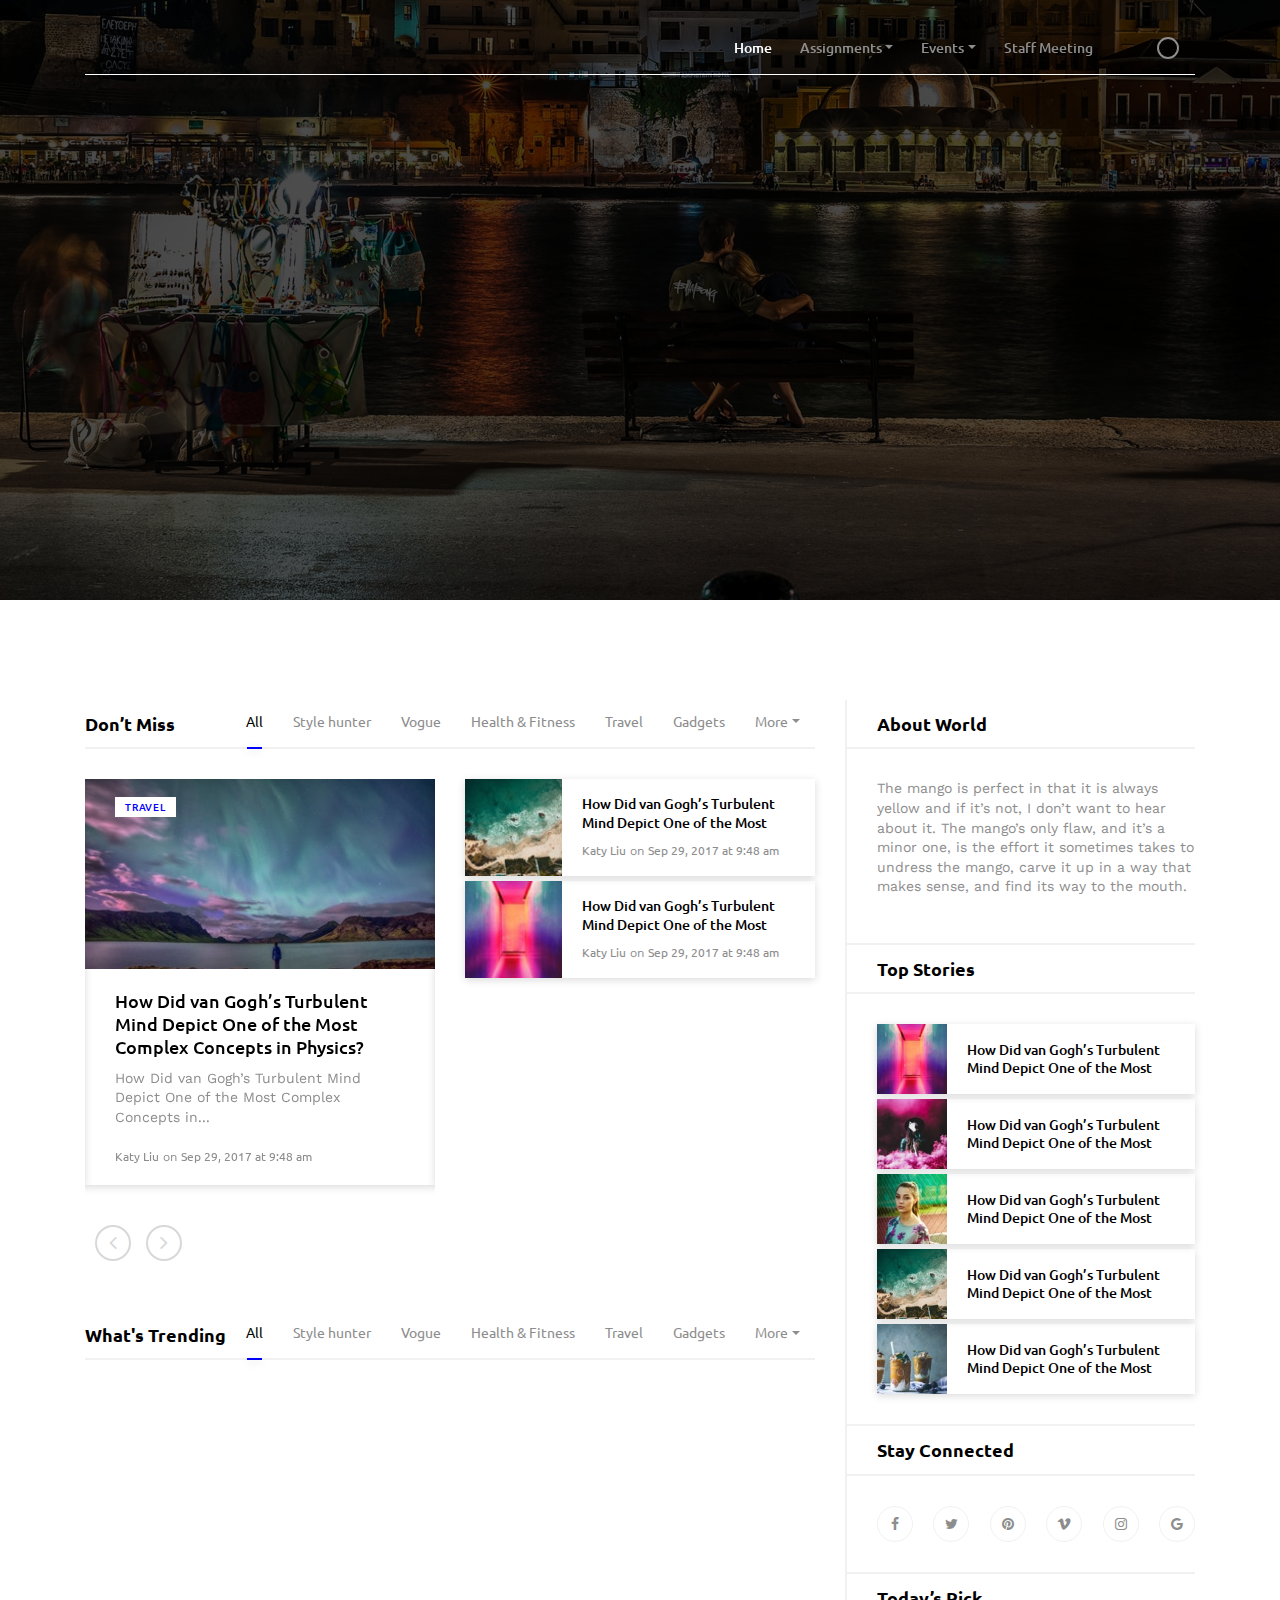
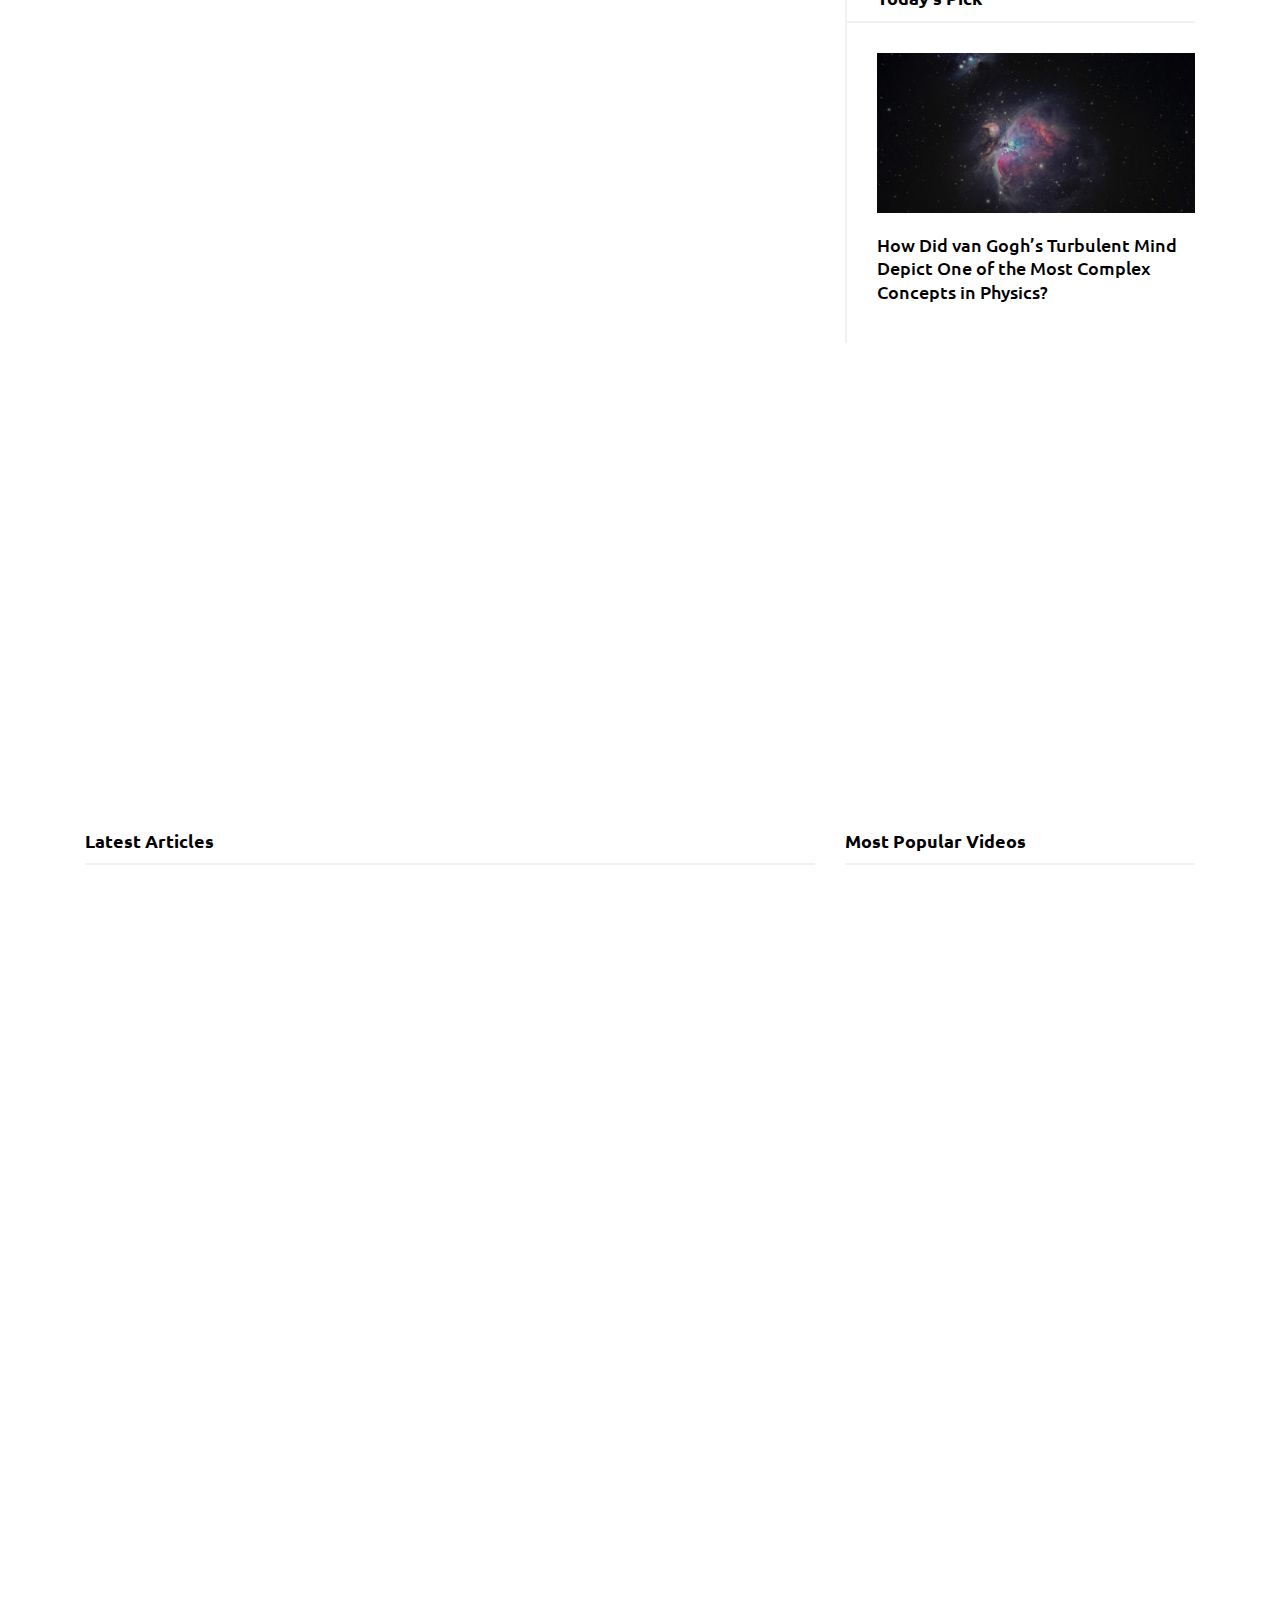
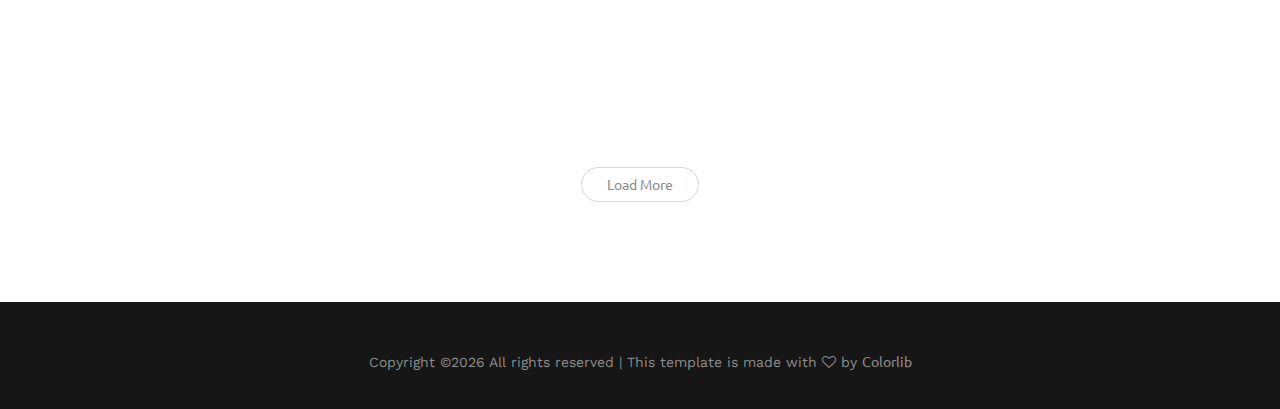
==== commit 0b392399: "Some updates" ====
--- a/index.html
+++ b/index.html
@@ -9,10 +9,10 @@
     <!-- The above 4 meta tags *must* come first in the head; any other head content must come *after* these tags -->
 
     <!-- Title  -->
-    <title>World - Blog &amp; Magazine Template</title>
+    <title>ANE 103</title>
 
     <!-- Favicon  -->
-    <link rel="icon" href="img/core-img/favicon.ico">
+    <link rel="icon" href="img/core-img/tablet.jpg">
 
     <!-- Style CSS -->
     <link rel="stylesheet" href="style.css">
@@ -35,36 +35,34 @@
                 <div class="col-12">
                     <nav class="navbar navbar-expand-lg">
                         <!-- Logo -->
-                        <a class="navbar-brand" href="index.html"><img src="img/core-img/logo.png" alt="Logo"></a>
+                        <div>ANE 103</div>
                         <!-- Navbar Toggler -->
                         <button class="navbar-toggler" type="button" data-toggle="collapse" data-target="#worldNav" aria-controls="worldNav" aria-expanded="false" aria-label="Toggle navigation"><span class="navbar-toggler-icon"></span></button>
                         <!-- Navbar -->
                         <div class="collapse navbar-collapse" id="worldNav">
                             <ul class="navbar-nav ml-auto">
                                 <li class="nav-item active">
-                                    <a class="nav-link" href="#">Home <span class="sr-only">(current)</span></a>
+                                    <a class="nav-link" href="index.html">Home <span class="sr-only">(current)</span></a>
                                 </li>
                                 <li class="nav-item dropdown">
-                                    <a class="nav-link dropdown-toggle" href="#" id="navbarDropdown" role="button" data-toggle="dropdown" aria-haspopup="true" aria-expanded="false">Pages</a>
+                                    <a class="nav-link dropdown-toggle" href="#" role="button" data-toggle="dropdown" aria-haspopup="true" aria-expanded="false">Assignments</a>
                                     <div class="dropdown-menu" aria-labelledby="navbarDropdown">
-                                        <a class="dropdown-item" href="index.html">Home</a>
-                                        <a class="dropdown-item" href="catagory.html">Catagory</a>
-                                        <a class="dropdown-item" href="single-blog.html">Single Blog</a>
-                                        <a class="dropdown-item" href="regular-page.html">Regular Page</a>
-                                        <a class="dropdown-item" href="contact.html">Contact</a>
+                                        <a class="dropdown-item" href="index.html">Brewing</a>
+                                        <a class="dropdown-item" href="catagory.html">Cooking</a>
+                                        <a class="dropdown-item" href="single-blog.html">Game Design</a>
+                                        <a class="dropdown-item" href="contact.html">Museum</a>
+                                        <a class="dropdown-item" href="regular-page.html">Trace Analysis</a>
+                                    </div>
+                                </li>
+                                <li class="nav-item dropdown">
+                                    <a class="nav-link dropdown-toggle" href="#" id="navbarDropdown" role="button" data-toggle="dropdown" aria-haspopup="true" aria-expanded="false">Events</a>
+                                    <div class="dropdown-menu" aria-labelledby="navbarDropdown">
+                                        <a class="dropdown-item" href="index.html">Drinking</a>
+                                        <a class="dropdown-item" href="catagory.html">Cooking</a>
                                     </div>
                                 </li>
                                 <li class="nav-item">
-                                    <a class="nav-link" href="#">Gadgets</a>
-                                </li>
-                                <li class="nav-item">
-                                    <a class="nav-link" href="#">Lifestyle</a>
-                                </li>
-                                <li class="nav-item">
-                                    <a class="nav-link" href="#">Video</a>
-                                </li>
-                                <li class="nav-item">
-                                    <a class="nav-link" href="#">Contact</a>
+                                    <a class="nav-link" href="#">Staff Meeting</a>
                                 </li>
                             </ul>
                             <!-- Search Form  -->
@@ -94,54 +92,6 @@
             <div class="single-hero-slide bg-img background-overlay" style="background-image: url(img/blog-img/bg1.jpg);"></div>
         </div>
 
-        <!-- Hero Post Slide -->
-        <div class="hero-post-area">
-            <div class="container">
-                <div class="row">
-                    <div class="col-12">
-                        <div class="hero-post-slide">
-                            <!-- Single Slide -->
-                            <div class="single-slide d-flex align-items-center">
-                                <div class="post-number">
-                                    <p>1</p>
-                                </div>
-                                <div class="post-title">
-                                    <a href="single-blog.html">How Did van Gogh’s Turbulent Mind Depict One of the Most Complex</a>
-                                </div>
-                            </div>
-                            <!-- Single Slide -->
-                            <div class="single-slide d-flex align-items-center">
-                                <div class="post-number">
-                                    <p>2</p>
-                                </div>
-                                <div class="post-title">
-                                    <a href="single-blog.html">How Did van Gogh’s Turbulent Mind Depict One of the Most Complex</a>
-                                </div>
-                            </div>
-                            <!-- Single Slide -->
-                            <div class="single-slide d-flex align-items-center">
-                                <div class="post-number">
-                                    <p>3</p>
-                                </div>
-                                <div class="post-title">
-                                    <a href="single-blog.html">How Did van Gogh’s Turbulent Mind Depict One of the Most Complex</a>
-                                </div>
-                            </div>
-                            <!-- Single Slide -->
-                            <div class="single-slide d-flex align-items-center">
-                                <div class="post-number">
-                                    <p>4</p>
-                                </div>
-                                <div class="post-title">
-                                    <a href="single-blog.html">How Did van Gogh’s Turbulent Mind Depict One of the Most Complex</a>
-                                </div>
-                            </div>
-                        </div>
-                    </div>
-                </div>
-            </div>
-        </div>
-    </div>
     <!-- ********** Hero Area End ********** -->
 
     <div class="main-content-wrapper section-padding-100">
@@ -2799,40 +2749,10 @@
 
     <!-- ***** Footer Area Start ***** -->
     <footer class="footer-area">
-        <div class="container">
-            <div class="row">
-                <div class="col-12 col-md-4">
-                    <div class="footer-single-widget">
-                        <a href="#"><img src="img/core-img/logo.png" alt=""></a>
-                        <div class="copywrite-text mt-30">
-                            <p><!-- Link back to Colorlib can't be removed. Template is licensed under CC BY 3.0. -->
-Copyright &copy;<script>document.write(new Date().getFullYear());</script> All rights reserved | This template is made with <i class="fa fa-heart-o" aria-hidden="true"></i> by <a href="https://colorlib.com" target="_blank">Colorlib</a>
-<!-- Link back to Colorlib can't be removed. Template is licensed under CC BY 3.0. --></p>
-                        </div>
-                    </div>
-                </div>
-                <div class="col-12 col-md-4">
-                    <div class="footer-single-widget">
-                        <ul class="footer-menu d-flex justify-content-between">
-                            <li><a href="#">Home</a></li>
-                            <li><a href="#">Fashion</a></li>
-                            <li><a href="#">Lifestyle</a></li>
-                            <li><a href="#">Contact</a></li>
-                            <li><a href="#">Gadgets</a></li>
-                            <li><a href="#">Video</a></li>
-                        </ul>
-                    </div>
-                </div>
-                <div class="col-12 col-md-4">
-                    <div class="footer-single-widget">
-                        <h5>Subscribe</h5>
-                        <form action="#" method="post">
-                            <input type="email" name="email" id="email" placeholder="Enter your mail">
-                            <button type="button"><i class="fa fa-arrow-right"></i></button>
-                        </form>
-                    </div>
-                </div>
-            </div>
+        <div class="copywrite-text mt-30">
+            <p style="text-align: center"><!-- Link back to Colorlib can't be removed. Template is licensed under CC BY 3.0. -->
+    Copyright &copy;<script>document.write(new Date().getFullYear());</script> All rights reserved | This template is made with <i class="fa fa-heart-o" aria-hidden="true"></i> by <a href="https://colorlib.com" target="_blank">Colorlib</a>
+    <!-- Link back to Colorlib can't be removed. Template is licensed under CC BY 3.0. --></p>
         </div>
     </footer>
     <!-- ***** Footer Area End ***** -->
@@ -2850,4 +2770,4 @@
 
 </body>
 
-</html>+</html>
--- a/style.css
+++ b/style.css
@@ -1214,7 +1214,7 @@
 /* Footer Area CSS */
 .footer-area {
   background-color: #161616;
-  padding: 70px 0;
+  padding: 20px 0;
   position: relative;
   z-index: 1; }
   .footer-area .footer-single-widget .copywrite-text p {
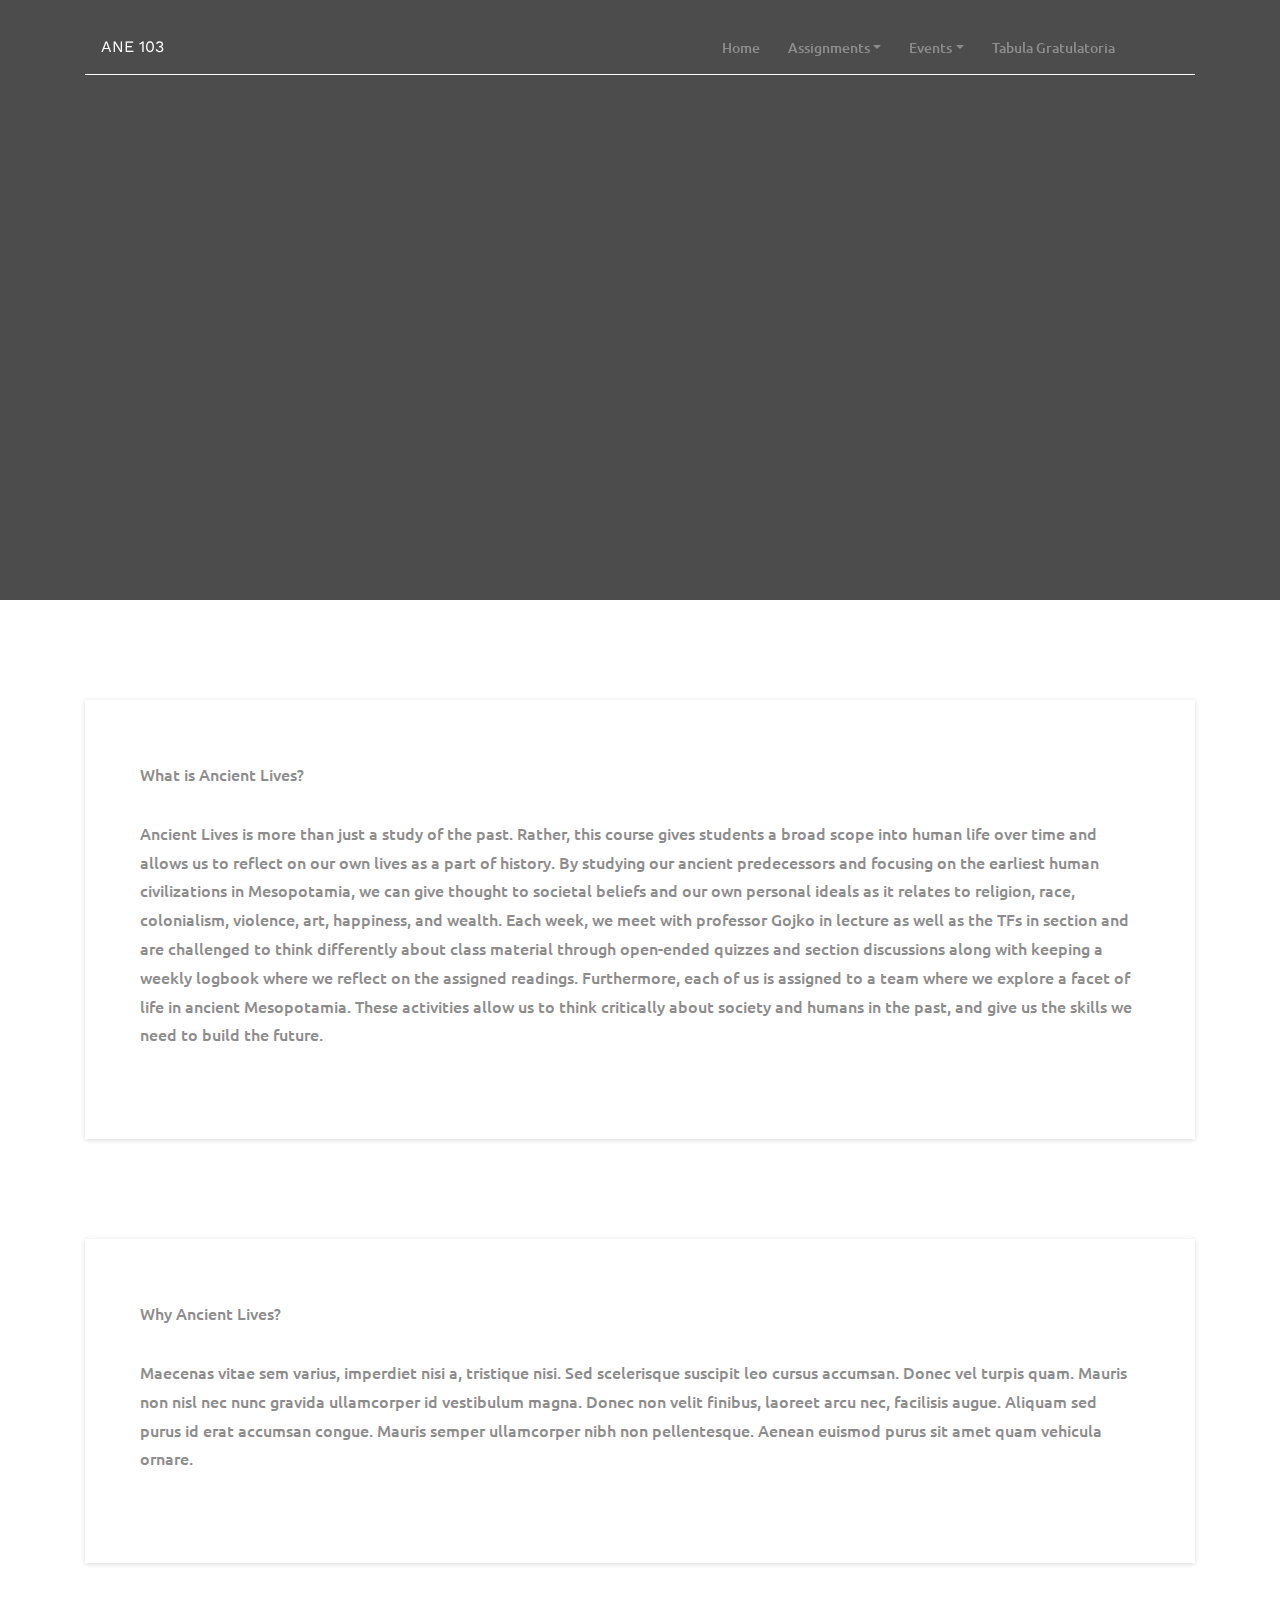
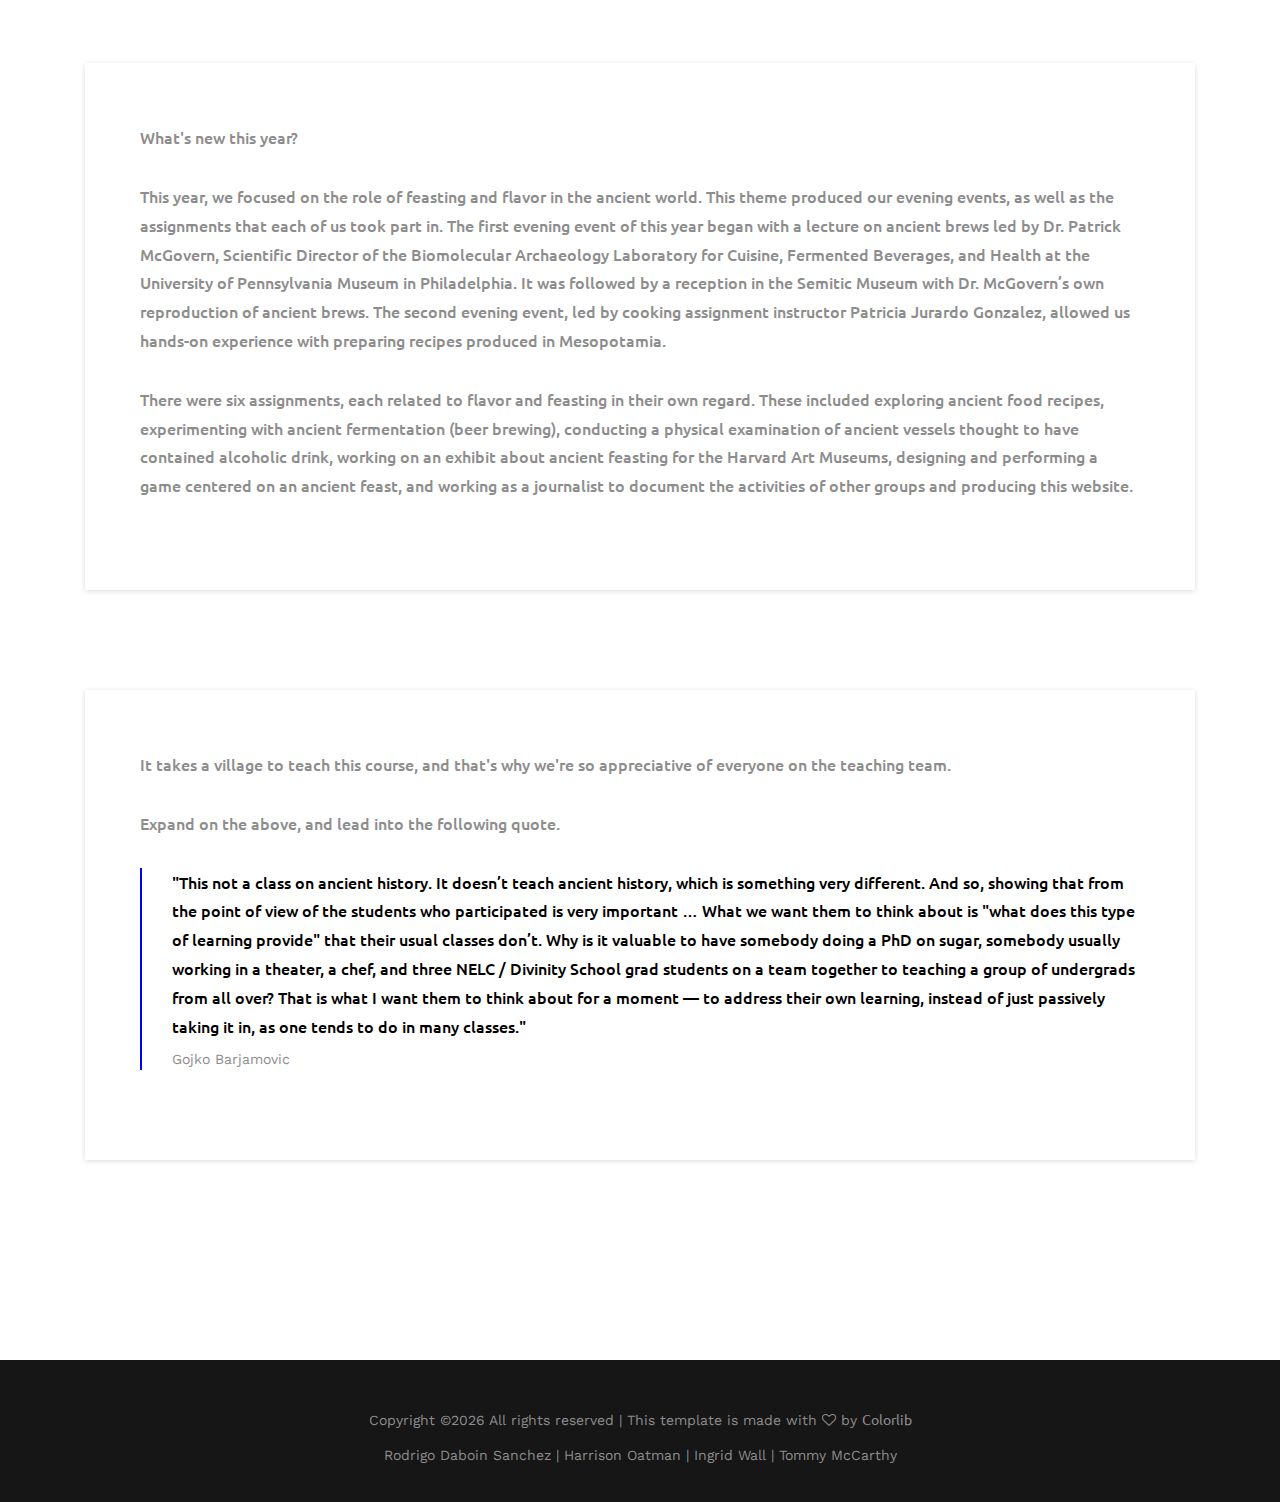
==== commit 6d5f6837: "almost done" ====
--- a/index.html
+++ b/index.html
@@ -35,44 +35,36 @@
                 <div class="col-12">
                     <nav class="navbar navbar-expand-lg">
                         <!-- Logo -->
-                        <div>ANE 103</div>
+                        <div style="color: white">ANE 103</div>
                         <!-- Navbar Toggler -->
                         <button class="navbar-toggler" type="button" data-toggle="collapse" data-target="#worldNav" aria-controls="worldNav" aria-expanded="false" aria-label="Toggle navigation"><span class="navbar-toggler-icon"></span></button>
                         <!-- Navbar -->
                         <div class="collapse navbar-collapse" id="worldNav">
                             <ul class="navbar-nav ml-auto">
-                                <li class="nav-item active">
+                                <li class="nav-item">
                                     <a class="nav-link" href="index.html">Home <span class="sr-only">(current)</span></a>
                                 </li>
                                 <li class="nav-item dropdown">
                                     <a class="nav-link dropdown-toggle" href="#" role="button" data-toggle="dropdown" aria-haspopup="true" aria-expanded="false">Assignments</a>
                                     <div class="dropdown-menu" aria-labelledby="navbarDropdown">
-                                        <a class="dropdown-item" href="index.html">Brewing</a>
-                                        <a class="dropdown-item" href="catagory.html">Cooking</a>
-                                        <a class="dropdown-item" href="single-blog.html">Game Design</a>
-                                        <a class="dropdown-item" href="contact.html">Museum</a>
-                                        <a class="dropdown-item" href="regular-page.html">Trace Analysis</a>
+                                        <a class="dropdown-item" href="brewing.html">Brewing</a>
+                                        <a class="dropdown-item" href="cooking.html">Cooking</a>
+                                        <a class="dropdown-item" href="game_design.html">Game Design</a>
+                                        <a class="dropdown-item" href="museum.html">Museum</a>
+                                        <a class="dropdown-item" href="trace_analysis.html">Trace Analysis</a>
                                     </div>
                                 </li>
                                 <li class="nav-item dropdown">
                                     <a class="nav-link dropdown-toggle" href="#" id="navbarDropdown" role="button" data-toggle="dropdown" aria-haspopup="true" aria-expanded="false">Events</a>
                                     <div class="dropdown-menu" aria-labelledby="navbarDropdown">
-                                        <a class="dropdown-item" href="index.html">Drinking</a>
-                                        <a class="dropdown-item" href="catagory.html">Cooking</a>
+                                        <a class="dropdown-item" href="event_drinking.html">Brewing</a>
+                                        <a class="dropdown-item" href="event_cooking.html">Cooking</a>
                                     </div>
                                 </li>
                                 <li class="nav-item">
-                                    <a class="nav-link" href="#">Staff Meeting</a>
+                                    <a class="nav-link" href="tabula_gratulatoria.html">Tabula Gratulatoria</a>
                                 </li>
                             </ul>
-                            <!-- Search Form  -->
-                            <div id="search-wrapper">
-                                <form action="#">
-                                    <input type="text" id="search" placeholder="Search something...">
-                                    <div id="close-icon"></div>
-                                    <input class="d-none" type="submit" value="">
-                                </form>
-                            </div>
                         </div>
                     </nav>
                 </div>
@@ -87,2660 +79,72 @@
         <!-- Hero Slides Area -->
         <div class="hero-slides owl-carousel">
             <!-- Single Slide -->
-            <div class="single-hero-slide bg-img background-overlay" style="background-image: url(img/blog-img/bg2.jpg);"></div>
-            <!-- Single Slide -->
-            <div class="single-hero-slide bg-img background-overlay" style="background-image: url(img/blog-img/bg1.jpg);"></div>
+            <div class="single-hero-slide bg-img background-overlay" style="background-image: url(https://upload.wikimedia.org/wikipedia/commons/1/1d/British_Museum_Royal_Game_of_Ur.jpg); background-position: 50% 25%;"></div>
+            <div class="single-hero-slide bg-img background-overlay" style="background-image: url(https://upload.wikimedia.org/wikipedia/commons/1/1d/British_Museum_Royal_Game_of_Ur.jpg); background-position: 50% 25%;"></div>
         </div>
 
+    </div>
     <!-- ********** Hero Area End ********** -->
 
     <div class="main-content-wrapper section-padding-100">
         <div class="container">
+          <div class="row justify-content-center">
+
+
+              <!-- ============= Post Content Area ============= -->
+              <div class="col-12 col-lg-12">
+                  <div class="single-blog-content mb-100">
+                      <!-- Post Content -->
+                      <div class="post-content">
+                          <h6>What is Ancient Lives?</h6>
+                          <h6>Ancient Lives is more than just a study of the past. Rather, this course gives students a broad scope into human life over time and allows us to reflect on our own lives as a part of history. By studying our ancient predecessors and focusing on the earliest human civilizations in Mesopotamia, we can give thought to societal beliefs and our own personal ideals as it relates to religion, race, colonialism, violence, art, happiness, and wealth. Each week, we meet with professor Gojko in lecture as well as the TFs in section and are challenged to think differently about class material through open-ended quizzes and section discussions along with keeping a weekly logbook where we reflect on the assigned readings. Furthermore, each of us is assigned to a team where we explore a facet of life in ancient Mesopotamia. These activities allow us to think critically about society and humans in the past, and give us the skills we need to build the future.</h6>
+                      </div>
+                  </div>
+              </div>
+          </div>
+
             <div class="row justify-content-center">
-                <!-- ============= Post Content Area Start ============= -->
-                <div class="col-12 col-lg-8">
-                    <div class="post-content-area mb-50">
-                        <!-- Catagory Area -->
-                        <div class="world-catagory-area">
-                            <ul class="nav nav-tabs" id="myTab" role="tablist">
-                                <li class="title">Don’t Miss</li>
-
-                                <li class="nav-item">
-                                    <a class="nav-link active" id="tab1" data-toggle="tab" href="#world-tab-1" role="tab" aria-controls="world-tab-1" aria-selected="true">All</a>
-                                </li>
-
-                                <li class="nav-item">
-                                    <a class="nav-link" id="tab2" data-toggle="tab" href="#world-tab-2" role="tab" aria-controls="world-tab-2" aria-selected="false">Style hunter</a>
-                                </li>
-
-                                <li class="nav-item">
-                                    <a class="nav-link" id="tab3" data-toggle="tab" href="#world-tab-3" role="tab" aria-controls="world-tab-3" aria-selected="false">Vogue</a>
-                                </li>
-
-                                <li class="nav-item">
-                                    <a class="nav-link" id="tab4" data-toggle="tab" href="#world-tab-4" role="tab" aria-controls="world-tab-4" aria-selected="false">Health &amp; Fitness</a>
-                                </li>
-
-                                <li class="nav-item">
-                                    <a class="nav-link" id="tab5" data-toggle="tab" href="#world-tab-5" role="tab" aria-controls="world-tab-5" aria-selected="false">Travel</a>
-                                </li>
-
-                                <li class="nav-item">
-                                    <a class="nav-link" id="tab6" data-toggle="tab" href="#world-tab-6" role="tab" aria-controls="world-tab-6" aria-selected="false">Gadgets</a>
-                                </li>
-
-                                <li class="nav-item dropdown">
-                                    <a class="nav-link dropdown-toggle" data-toggle="dropdown" href="#" role="button" aria-haspopup="true" aria-expanded="false">More</a>
-                                    <div class="dropdown-menu">
-                                        <a class="nav-link" id="tab7" data-toggle="tab" href="#world-tab-7" role="tab" aria-controls="world-tab-7" aria-selected="false">Sports</a>
-                                        <a class="nav-link" id="tab8" data-toggle="tab" href="#world-tab-8" role="tab" aria-controls="world-tab-8" aria-selected="false">Politices</a>
-                                        <a class="nav-link" id="tab9" data-toggle="tab" href="#world-tab-9" role="tab" aria-controls="world-tab-9" aria-selected="false">Features</a>
-                                    </div>
-                                </li>
-                            </ul>
-
-                            <div class="tab-content" id="myTabContent">
-
-                                <div class="tab-pane fade show active" id="world-tab-1" role="tabpanel" aria-labelledby="tab1">
-                                    <div class="row">
-                                        <div class="col-12 col-md-6">
-                                            <div class="world-catagory-slider owl-carousel wow fadeInUpBig" data-wow-delay="0.1s">
-
-                                                <!-- Single Blog Post -->
-                                                <div class="single-blog-post">
-                                                    <!-- Post Thumbnail -->
-                                                    <div class="post-thumbnail">
-                                                        <img src="img/blog-img/b1.jpg" alt="">
-                                                        <!-- Catagory -->
-                                                        <div class="post-cta"><a href="#">travel</a></div>
-                                                    </div>
-                                                    <!-- Post Content -->
-                                                    <div class="post-content">
-                                                        <a href="#" class="headline">
-                                                            <h5>How Did van Gogh’s Turbulent Mind Depict One of the Most Complex Concepts in Physics?</h5>
-                                                        </a>
-                                                        <p>How Did van Gogh’s Turbulent Mind Depict One of the Most Complex Concepts in...</p>
-                                                        <!-- Post Meta -->
-                                                        <div class="post-meta">
-                                                            <p><a href="#" class="post-author">Katy Liu</a> on <a href="#" class="post-date">Sep 29, 2017 at 9:48 am</a></p>
-                                                        </div>
-                                                    </div>
-                                                </div>
-
-                                                <!-- Single Blog Post -->
-                                                <div class="single-blog-post">
-                                                    <!-- Post Thumbnail -->
-                                                    <div class="post-thumbnail">
-                                                        <img src="img/blog-img/b2.jpg" alt="">
-                                                        <!-- Catagory -->
-                                                        <div class="post-cta"><a href="#">travel</a></div>
-                                                    </div>
-                                                    <!-- Post Content -->
-                                                    <div class="post-content">
-                                                        <a href="#" class="headline">
-                                                            <h5>How Did van Gogh’s Turbulent Mind Depict One of the Most Complex Concepts in Physics?</h5>
-                                                        </a>
-                                                        <p>How Did van Gogh’s Turbulent Mind Depict One of the Most Complex Concepts in...</p>
-                                                        <!-- Post Meta -->
-                                                        <div class="post-meta">
-                                                            <p><a href="#" class="post-author">Katy Liu</a> on <a href="#" class="post-date">Sep 29, 2017 at 9:48 am</a></p>
-                                                        </div>
-                                                    </div>
-                                                </div>
-
-                                                <!-- Single Blog Post -->
-                                                <div class="single-blog-post">
-                                                    <!-- Post Thumbnail -->
-                                                    <div class="post-thumbnail">
-                                                        <img src="img/blog-img/b3.jpg" alt="">
-                                                        <!-- Catagory -->
-                                                        <div class="post-cta"><a href="#">travel</a></div>
-                                                    </div>
-                                                    <!-- Post Content -->
-                                                    <div class="post-content">
-                                                        <a href="#" class="headline">
-                                                            <h5>How Did van Gogh’s Turbulent Mind Depict One of the Most Complex Concepts in Physics?</h5>
-                                                        </a>
-                                                        <p>How Did van Gogh’s Turbulent Mind Depict One of the Most Complex Concepts in...</p>
-                                                        <!-- Post Meta -->
-                                                        <div class="post-meta">
-                                                            <p><a href="#" class="post-author">Katy Liu</a> on <a href="#" class="post-date">Sep 29, 2017 at 9:48 am</a></p>
-                                                        </div>
-                                                    </div>
-                                                </div>
-                                            </div>
-                                        </div>
-
-                                        <div class="col-12 col-md-6">
-                                            <!-- Single Blog Post -->
-                                            <div class="single-blog-post post-style-2 d-flex align-items-center wow fadeInUpBig" data-wow-delay="0.2s">
-                                                <!-- Post Thumbnail -->
-                                                <div class="post-thumbnail">
-                                                    <img src="img/blog-img/b10.jpg" alt="">
-                                                </div>
-                                                <!-- Post Content -->
-                                                <div class="post-content">
-                                                    <a href="#" class="headline">
-                                                        <h5>How Did van Gogh’s Turbulent Mind Depict One of the Most</h5>
-                                                    </a>
-                                                    <!-- Post Meta -->
-                                                    <div class="post-meta">
-                                                        <p><a href="#" class="post-author">Katy Liu</a> on <a href="#" class="post-date">Sep 29, 2017 at 9:48 am</a></p>
-                                                    </div>
-                                                </div>
-                                            </div>
-
-                                            <!-- Single Blog Post -->
-                                            <div class="single-blog-post post-style-2 d-flex align-items-center wow fadeInUpBig" data-wow-delay="0.3s">
-                                                <!-- Post Thumbnail -->
-                                                <div class="post-thumbnail">
-                                                    <img src="img/blog-img/b11.jpg" alt="">
-                                                </div>
-                                                <!-- Post Content -->
-                                                <div class="post-content">
-                                                    <a href="#" class="headline">
-                                                        <h5>How Did van Gogh’s Turbulent Mind Depict One of the Most</h5>
-                                                    </a>
-                                                    <!-- Post Meta -->
-                                                    <div class="post-meta">
-                                                        <p><a href="#" class="post-author">Katy Liu</a> on <a href="#" class="post-date">Sep 29, 2017 at 9:48 am</a></p>
-                                                    </div>
-                                                </div>
-                                            </div>
-
-                                            <!-- Single Blog Post -->
-                                            <div class="single-blog-post post-style-2 d-flex align-items-center wow fadeInUpBig" data-wow-delay="0.4s">
-                                                <!-- Post Thumbnail -->
-                                                <div class="post-thumbnail">
-                                                    <img src="img/blog-img/b12.jpg" alt="">
-                                                </div>
-                                                <!-- Post Content -->
-                                                <div class="post-content">
-                                                    <a href="#" class="headline">
-                                                        <h5>How Did van Gogh’s Turbulent Mind Depict One of the Most</h5>
-                                                    </a>
-                                                    <!-- Post Meta -->
-                                                    <div class="post-meta">
-                                                        <p><a href="#" class="post-author">Katy Liu</a> on <a href="#" class="post-date">Sep 29, 2017 at 9:48 am</a></p>
-                                                    </div>
-                                                </div>
-                                            </div>
-
-                                            <!-- Single Blog Post -->
-                                            <div class="single-blog-post post-style-2 d-flex align-items-center wow fadeInUpBig" data-wow-delay="0.5s">
-                                                <!-- Post Thumbnail -->
-                                                <div class="post-thumbnail">
-                                                    <img src="img/blog-img/b13.jpg" alt="">
-                                                </div>
-                                                <!-- Post Content -->
-                                                <div class="post-content">
-                                                    <a href="#" class="headline">
-                                                        <h5>How Did van Gogh’s Turbulent Mind Depict One of the Most</h5>
-                                                    </a>
-                                                    <!-- Post Meta -->
-                                                    <div class="post-meta">
-                                                        <p><a href="#" class="post-author">Katy Liu</a> on <a href="#" class="post-date">Sep 29, 2017 at 9:48 am</a></p>
-                                                    </div>
-                                                </div>
-                                            </div>
-                                        </div>
-                                    </div>
-                                </div>
-
-                                <div class="tab-pane fade" id="world-tab-2" role="tabpanel" aria-labelledby="tab2">
-                                    <div class="row">
-                                        <div class="col-12 col-md-6">
-                                            <!-- Single Blog Post -->
-                                            <div class="single-blog-post">
-                                                <!-- Post Thumbnail -->
-                                                <div class="post-thumbnail">
-                                                    <img src="img/blog-img/b1.jpg" alt="">
-                                                    <!-- Catagory -->
-                                                    <div class="post-cta"><a href="#">travel</a></div>
-                                                </div>
-                                                <!-- Post Content -->
-                                                <div class="post-content">
-                                                    <a href="#" class="headline">
-                                                        <h5>How Did van Gogh’s Turbulent Mind Depict One of the Most Complex Concepts in Physics?</h5>
-                                                    </a>
-                                                    <p>How Did van Gogh’s Turbulent Mind Depict One of the Most Complex Concepts in...</p>
-                                                    <!-- Post Meta -->
-                                                    <div class="post-meta">
-                                                        <p><a href="#" class="post-author">Katy Liu</a> on <a href="#" class="post-date">Sep 29, 2017 at 9:48 am</a></p>
-                                                    </div>
-                                                </div>
-                                            </div>
-                                        </div>
-
-                                        <div class="col-12 col-md-6">
-                                            <!-- Single Blog Post -->
-                                            <div class="single-blog-post post-style-2 d-flex align-items-center">
-                                                <!-- Post Thumbnail -->
-                                                <div class="post-thumbnail">
-                                                    <img src="img/blog-img/b10.jpg" alt="">
-                                                </div>
-                                                <!-- Post Content -->
-                                                <div class="post-content">
-                                                    <a href="#" class="headline">
-                                                        <h5>How Did van Gogh’s Turbulent Mind Depict One of the Most</h5>
-                                                    </a>
-                                                    <!-- Post Meta -->
-                                                    <div class="post-meta">
-                                                        <p><a href="#" class="post-author">Katy Liu</a> on <a href="#" class="post-date">Sep 29, 2017 at 9:48 am</a></p>
-                                                    </div>
-                                                </div>
-                                            </div>
-
-                                            <!-- Single Blog Post -->
-                                            <div class="single-blog-post post-style-2 d-flex align-items-center">
-                                                <!-- Post Thumbnail -->
-                                                <div class="post-thumbnail">
-                                                    <img src="img/blog-img/b11.jpg" alt="">
-                                                </div>
-                                                <!-- Post Content -->
-                                                <div class="post-content">
-                                                    <a href="#" class="headline">
-                                                        <h5>How Did van Gogh’s Turbulent Mind Depict One of the Most</h5>
-                                                    </a>
-                                                    <!-- Post Meta -->
-                                                    <div class="post-meta">
-                                                        <p><a href="#" class="post-author">Katy Liu</a> on <a href="#" class="post-date">Sep 29, 2017 at 9:48 am</a></p>
-                                                    </div>
-                                                </div>
-                                            </div>
-
-                                            <!-- Single Blog Post -->
-                                            <div class="single-blog-post post-style-2 d-flex align-items-center">
-                                                <!-- Post Thumbnail -->
-                                                <div class="post-thumbnail">
-                                                    <img src="img/blog-img/b12.jpg" alt="">
-                                                </div>
-                                                <!-- Post Content -->
-                                                <div class="post-content">
-                                                    <a href="#" class="headline">
-                                                        <h5>How Did van Gogh’s Turbulent Mind Depict One of the Most</h5>
-                                                    </a>
-                                                    <!-- Post Meta -->
-                                                    <div class="post-meta">
-                                                        <p><a href="#" class="post-author">Katy Liu</a> on <a href="#" class="post-date">Sep 29, 2017 at 9:48 am</a></p>
-                                                    </div>
-                                                </div>
-                                            </div>
-
-                                            <!-- Single Blog Post -->
-                                            <div class="single-blog-post post-style-2 d-flex align-items-center">
-                                                <!-- Post Thumbnail -->
-                                                <div class="post-thumbnail">
-                                                    <img src="img/blog-img/b13.jpg" alt="">
-                                                </div>
-                                                <!-- Post Content -->
-                                                <div class="post-content">
-                                                    <a href="#" class="headline">
-                                                        <h5>How Did van Gogh’s Turbulent Mind Depict One of the Most</h5>
-                                                    </a>
-                                                    <!-- Post Meta -->
-                                                    <div class="post-meta">
-                                                        <p><a href="#" class="post-author">Katy Liu</a> on <a href="#" class="post-date">Sep 29, 2017 at 9:48 am</a></p>
-                                                    </div>
-                                                </div>
-                                            </div>
-                                        </div>
-                                    </div>
-                                </div>
-
-                                <div class="tab-pane fade" id="world-tab-3" role="tabpanel" aria-labelledby="tab3">
-                                    <div class="row">
-                                        <div class="col-12 col-md-6">
-                                            <!-- Single Blog Post -->
-                                            <div class="single-blog-post">
-                                                <!-- Post Thumbnail -->
-                                                <div class="post-thumbnail">
-                                                    <img src="img/blog-img/b1.jpg" alt="">
-                                                    <!-- Catagory -->
-                                                    <div class="post-cta"><a href="#">travel</a></div>
-                                                </div>
-                                                <!-- Post Content -->
-                                                <div class="post-content">
-                                                    <a href="#" class="headline">
-                                                        <h5>How Did van Gogh’s Turbulent Mind Depict One of the Most Complex Concepts in Physics?</h5>
-                                                    </a>
-                                                    <p>How Did van Gogh’s Turbulent Mind Depict One of the Most Complex Concepts in...</p>
-                                                    <!-- Post Meta -->
-                                                    <div class="post-meta">
-                                                        <p><a href="#" class="post-author">Katy Liu</a> on <a href="#" class="post-date">Sep 29, 2017 at 9:48 am</a></p>
-                                                    </div>
-                                                </div>
-                                            </div>
-                                        </div>
-
-                                        <div class="col-12 col-md-6">
-                                            <!-- Single Blog Post -->
-                                            <div class="single-blog-post post-style-2 d-flex align-items-center">
-                                                <!-- Post Thumbnail -->
-                                                <div class="post-thumbnail">
-                                                    <img src="img/blog-img/b10.jpg" alt="">
-                                                </div>
-                                                <!-- Post Content -->
-                                                <div class="post-content">
-                                                    <a href="#" class="headline">
-                                                        <h5>How Did van Gogh’s Turbulent Mind Depict One of the Most</h5>
-                                                    </a>
-                                                    <!-- Post Meta -->
-                                                    <div class="post-meta">
-                                                        <p><a href="#" class="post-author">Katy Liu</a> on <a href="#" class="post-date">Sep 29, 2017 at 9:48 am</a></p>
-                                                    </div>
-                                                </div>
-                                            </div>
-
-                                            <!-- Single Blog Post -->
-                                            <div class="single-blog-post post-style-2 d-flex align-items-center">
-                                                <!-- Post Thumbnail -->
-                                                <div class="post-thumbnail">
-                                                    <img src="img/blog-img/b11.jpg" alt="">
-                                                </div>
-                                                <!-- Post Content -->
-                                                <div class="post-content">
-                                                    <a href="#" class="headline">
-                                                        <h5>How Did van Gogh’s Turbulent Mind Depict One of the Most</h5>
-                                                    </a>
-                                                    <!-- Post Meta -->
-                                                    <div class="post-meta">
-                                                        <p><a href="#" class="post-author">Katy Liu</a> on <a href="#" class="post-date">Sep 29, 2017 at 9:48 am</a></p>
-                                                    </div>
-                                                </div>
-                                            </div>
-
-                                            <!-- Single Blog Post -->
-                                            <div class="single-blog-post post-style-2 d-flex align-items-center">
-                                                <!-- Post Thumbnail -->
-                                                <div class="post-thumbnail">
-                                                    <img src="img/blog-img/b12.jpg" alt="">
-                                                </div>
-                                                <!-- Post Content -->
-                                                <div class="post-content">
-                                                    <a href="#" class="headline">
-                                                        <h5>How Did van Gogh’s Turbulent Mind Depict One of the Most</h5>
-                                                    </a>
-                                                    <!-- Post Meta -->
-                                                    <div class="post-meta">
-                                                        <p><a href="#" class="post-author">Katy Liu</a> on <a href="#" class="post-date">Sep 29, 2017 at 9:48 am</a></p>
-                                                    </div>
-                                                </div>
-                                            </div>
-
-                                            <!-- Single Blog Post -->
-                                            <div class="single-blog-post post-style-2 d-flex align-items-center">
-                                                <!-- Post Thumbnail -->
-                                                <div class="post-thumbnail">
-                                                    <img src="img/blog-img/b13.jpg" alt="">
-                                                </div>
-                                                <!-- Post Content -->
-                                                <div class="post-content">
-                                                    <a href="#" class="headline">
-                                                        <h5>How Did van Gogh’s Turbulent Mind Depict One of the Most</h5>
-                                                    </a>
-                                                    <!-- Post Meta -->
-                                                    <div class="post-meta">
-                                                        <p><a href="#" class="post-author">Katy Liu</a> on <a href="#" class="post-date">Sep 29, 2017 at 9:48 am</a></p>
-                                                    </div>
-                                                </div>
-                                            </div>
-                                        </div>
-                                    </div>
-                                </div>
-
-                                <div class="tab-pane fade" id="world-tab-4" role="tabpanel" aria-labelledby="tab4">
-                                    <div class="row">
-                                        <div class="col-12 col-md-6">
-                                            <!-- Single Blog Post -->
-                                            <div class="single-blog-post">
-                                                <!-- Post Thumbnail -->
-                                                <div class="post-thumbnail">
-                                                    <img src="img/blog-img/b1.jpg" alt="">
-                                                    <!-- Catagory -->
-                                                    <div class="post-cta"><a href="#">travel</a></div>
-                                                </div>
-                                                <!-- Post Content -->
-                                                <div class="post-content">
-                                                    <a href="#" class="headline">
-                                                        <h5>How Did van Gogh’s Turbulent Mind Depict One of the Most Complex Concepts in Physics?</h5>
-                                                    </a>
-                                                    <p>How Did van Gogh’s Turbulent Mind Depict One of the Most Complex Concepts in...</p>
-                                                    <!-- Post Meta -->
-                                                    <div class="post-meta">
-                                                        <p><a href="#" class="post-author">Katy Liu</a> on <a href="#" class="post-date">Sep 29, 2017 at 9:48 am</a></p>
-                                                    </div>
-                                                </div>
-                                            </div>
-                                        </div>
-
-                                        <div class="col-12 col-md-6">
-                                            <!-- Single Blog Post -->
-                                            <div class="single-blog-post post-style-2 d-flex align-items-center">
-                                                <!-- Post Thumbnail -->
-                                                <div class="post-thumbnail">
-                                                    <img src="img/blog-img/b10.jpg" alt="">
-                                                </div>
-                                                <!-- Post Content -->
-                                                <div class="post-content">
-                                                    <a href="#" class="headline">
-                                                        <h5>How Did van Gogh’s Turbulent Mind Depict One of the Most</h5>
-                                                    </a>
-                                                    <!-- Post Meta -->
-                                                    <div class="post-meta">
-                                                        <p><a href="#" class="post-author">Katy Liu</a> on <a href="#" class="post-date">Sep 29, 2017 at 9:48 am</a></p>
-                                                    </div>
-                                                </div>
-                                            </div>
-
-                                            <!-- Single Blog Post -->
-                                            <div class="single-blog-post post-style-2 d-flex align-items-center">
-                                                <!-- Post Thumbnail -->
-                                                <div class="post-thumbnail">
-                                                    <img src="img/blog-img/b11.jpg" alt="">
-                                                </div>
-                                                <!-- Post Content -->
-                                                <div class="post-content">
-                                                    <a href="#" class="headline">
-                                                        <h5>How Did van Gogh’s Turbulent Mind Depict One of the Most</h5>
-                                                    </a>
-                                                    <!-- Post Meta -->
-                                                    <div class="post-meta">
-                                                        <p><a href="#" class="post-author">Katy Liu</a> on <a href="#" class="post-date">Sep 29, 2017 at 9:48 am</a></p>
-                                                    </div>
-                                                </div>
-                                            </div>
-
-                                            <!-- Single Blog Post -->
-                                            <div class="single-blog-post post-style-2 d-flex align-items-center">
-                                                <!-- Post Thumbnail -->
-                                                <div class="post-thumbnail">
-                                                    <img src="img/blog-img/b12.jpg" alt="">
-                                                </div>
-                                                <!-- Post Content -->
-                                                <div class="post-content">
-                                                    <a href="#" class="headline">
-                                                        <h5>How Did van Gogh’s Turbulent Mind Depict One of the Most</h5>
-                                                    </a>
-                                                    <!-- Post Meta -->
-                                                    <div class="post-meta">
-                                                        <p><a href="#" class="post-author">Katy Liu</a> on <a href="#" class="post-date">Sep 29, 2017 at 9:48 am</a></p>
-                                                    </div>
-                                                </div>
-                                            </div>
-
-                                            <!-- Single Blog Post -->
-                                            <div class="single-blog-post post-style-2 d-flex align-items-center">
-                                                <!-- Post Thumbnail -->
-                                                <div class="post-thumbnail">
-                                                    <img src="img/blog-img/b13.jpg" alt="">
-                                                </div>
-                                                <!-- Post Content -->
-                                                <div class="post-content">
-                                                    <a href="#" class="headline">
-                                                        <h5>How Did van Gogh’s Turbulent Mind Depict One of the Most</h5>
-                                                    </a>
-                                                    <!-- Post Meta -->
-                                                    <div class="post-meta">
-                                                        <p><a href="#" class="post-author">Katy Liu</a> on <a href="#" class="post-date">Sep 29, 2017 at 9:48 am</a></p>
-                                                    </div>
-                                                </div>
-                                            </div>
-                                        </div>
-                                    </div>
-                                </div>
-
-                                <div class="tab-pane fade" id="world-tab-5" role="tabpanel" aria-labelledby="tab5">
-                                    <div class="row">
-                                        <div class="col-12 col-md-6">
-                                            <!-- Single Blog Post -->
-                                            <div class="single-blog-post">
-                                                <!-- Post Thumbnail -->
-                                                <div class="post-thumbnail">
-                                                    <img src="img/blog-img/b1.jpg" alt="">
-                                                    <!-- Catagory -->
-                                                    <div class="post-cta"><a href="#">travel</a></div>
-                                                </div>
-                                                <!-- Post Content -->
-                                                <div class="post-content">
-                                                    <a href="#" class="headline">
-                                                        <h5>How Did van Gogh’s Turbulent Mind Depict One of the Most Complex Concepts in Physics?</h5>
-                                                    </a>
-                                                    <p>How Did van Gogh’s Turbulent Mind Depict One of the Most Complex Concepts in...</p>
-                                                    <!-- Post Meta -->
-                                                    <div class="post-meta">
-                                                        <p><a href="#" class="post-author">Katy Liu</a> on <a href="#" class="post-date">Sep 29, 2017 at 9:48 am</a></p>
-                                                    </div>
-                                                </div>
-                                            </div>
-                                        </div>
-
-                                        <div class="col-12 col-md-6">
-                                            <!-- Single Blog Post -->
-                                            <div class="single-blog-post post-style-2 d-flex align-items-center">
-                                                <!-- Post Thumbnail -->
-                                                <div class="post-thumbnail">
-                                                    <img src="img/blog-img/b10.jpg" alt="">
-                                                </div>
-                                                <!-- Post Content -->
-                                                <div class="post-content">
-                                                    <a href="#" class="headline">
-                                                        <h5>How Did van Gogh’s Turbulent Mind Depict One of the Most</h5>
-                                                    </a>
-                                                    <!-- Post Meta -->
-                                                    <div class="post-meta">
-                                                        <p><a href="#" class="post-author">Katy Liu</a> on <a href="#" class="post-date">Sep 29, 2017 at 9:48 am</a></p>
-                                                    </div>
-                                                </div>
-                                            </div>
-
-                                            <!-- Single Blog Post -->
-                                            <div class="single-blog-post post-style-2 d-flex align-items-center">
-                                                <!-- Post Thumbnail -->
-                                                <div class="post-thumbnail">
-                                                    <img src="img/blog-img/b11.jpg" alt="">
-                                                </div>
-                                                <!-- Post Content -->
-                                                <div class="post-content">
-                                                    <a href="#" class="headline">
-                                                        <h5>How Did van Gogh’s Turbulent Mind Depict One of the Most</h5>
-                                                    </a>
-                                                    <!-- Post Meta -->
-                                                    <div class="post-meta">
-                                                        <p><a href="#" class="post-author">Katy Liu</a> on <a href="#" class="post-date">Sep 29, 2017 at 9:48 am</a></p>
-                                                    </div>
-                                                </div>
-                                            </div>
-
-                                            <!-- Single Blog Post -->
-                                            <div class="single-blog-post post-style-2 d-flex align-items-center">
-                                                <!-- Post Thumbnail -->
-                                                <div class="post-thumbnail">
-                                                    <img src="img/blog-img/b12.jpg" alt="">
-                                                </div>
-                                                <!-- Post Content -->
-                                                <div class="post-content">
-                                                    <a href="#" class="headline">
-                                                        <h5>How Did van Gogh’s Turbulent Mind Depict One of the Most</h5>
-                                                    </a>
-                                                    <!-- Post Meta -->
-                                                    <div class="post-meta">
-                                                        <p><a href="#" class="post-author">Katy Liu</a> on <a href="#" class="post-date">Sep 29, 2017 at 9:48 am</a></p>
-                                                    </div>
-                                                </div>
-                                            </div>
-
-                                            <!-- Single Blog Post -->
-                                            <div class="single-blog-post post-style-2 d-flex align-items-center">
-                                                <!-- Post Thumbnail -->
-                                                <div class="post-thumbnail">
-                                                    <img src="img/blog-img/b13.jpg" alt="">
-                                                </div>
-                                                <!-- Post Content -->
-                                                <div class="post-content">
-                                                    <a href="#" class="headline">
-                                                        <h5>How Did van Gogh’s Turbulent Mind Depict One of the Most</h5>
-                                                    </a>
-                                                    <!-- Post Meta -->
-                                                    <div class="post-meta">
-                                                        <p><a href="#" class="post-author">Katy Liu</a> on <a href="#" class="post-date">Sep 29, 2017 at 9:48 am</a></p>
-                                                    </div>
-                                                </div>
-                                            </div>
-                                        </div>
-                                    </div>
-                                </div>
-
-                                <div class="tab-pane fade" id="world-tab-6" role="tabpanel" aria-labelledby="tab6">
-                                    <div class="row">
-                                        <div class="col-12 col-md-6">
-                                            <!-- Single Blog Post -->
-                                            <div class="single-blog-post">
-                                                <!-- Post Thumbnail -->
-                                                <div class="post-thumbnail">
-                                                    <img src="img/blog-img/b1.jpg" alt="">
-                                                    <!-- Catagory -->
-                                                    <div class="post-cta"><a href="#">travel</a></div>
-                                                </div>
-                                                <!-- Post Content -->
-                                                <div class="post-content">
-                                                    <a href="#" class="headline">
-                                                        <h5>How Did van Gogh’s Turbulent Mind Depict One of the Most Complex Concepts in Physics?</h5>
-                                                    </a>
-                                                    <p>How Did van Gogh’s Turbulent Mind Depict One of the Most Complex Concepts in...</p>
-                                                    <!-- Post Meta -->
-                                                    <div class="post-meta">
-                                                        <p><a href="#" class="post-author">Katy Liu</a> on <a href="#" class="post-date">Sep 29, 2017 at 9:48 am</a></p>
-                                                    </div>
-                                                </div>
-                                            </div>
-                                        </div>
-
-                                        <div class="col-12 col-md-6">
-                                            <!-- Single Blog Post -->
-                                            <div class="single-blog-post post-style-2 d-flex align-items-center">
-                                                <!-- Post Thumbnail -->
-                                                <div class="post-thumbnail">
-                                                    <img src="img/blog-img/b10.jpg" alt="">
-                                                </div>
-                                                <!-- Post Content -->
-                                                <div class="post-content">
-                                                    <a href="#" class="headline">
-                                                        <h5>How Did van Gogh’s Turbulent Mind Depict One of the Most</h5>
-                                                    </a>
-                                                    <!-- Post Meta -->
-                                                    <div class="post-meta">
-                                                        <p><a href="#" class="post-author">Katy Liu</a> on <a href="#" class="post-date">Sep 29, 2017 at 9:48 am</a></p>
-                                                    </div>
-                                                </div>
-                                            </div>
-
-                                            <!-- Single Blog Post -->
-                                            <div class="single-blog-post post-style-2 d-flex align-items-center">
-                                                <!-- Post Thumbnail -->
-                                                <div class="post-thumbnail">
-                                                    <img src="img/blog-img/b11.jpg" alt="">
-                                                </div>
-                                                <!-- Post Content -->
-                                                <div class="post-content">
-                                                    <a href="#" class="headline">
-                                                        <h5>How Did van Gogh’s Turbulent Mind Depict One of the Most</h5>
-                                                    </a>
-                                                    <!-- Post Meta -->
-                                                    <div class="post-meta">
-                                                        <p><a href="#" class="post-author">Katy Liu</a> on <a href="#" class="post-date">Sep 29, 2017 at 9:48 am</a></p>
-                                                    </div>
-                                                </div>
-                                            </div>
-
-                                            <!-- Single Blog Post -->
-                                            <div class="single-blog-post post-style-2 d-flex align-items-center">
-                                                <!-- Post Thumbnail -->
-                                                <div class="post-thumbnail">
-                                                    <img src="img/blog-img/b12.jpg" alt="">
-                                                </div>
-                                                <!-- Post Content -->
-                                                <div class="post-content">
-                                                    <a href="#" class="headline">
-                                                        <h5>How Did van Gogh’s Turbulent Mind Depict One of the Most</h5>
-                                                    </a>
-                                                    <!-- Post Meta -->
-                                                    <div class="post-meta">
-                                                        <p><a href="#" class="post-author">Katy Liu</a> on <a href="#" class="post-date">Sep 29, 2017 at 9:48 am</a></p>
-                                                    </div>
-                                                </div>
-                                            </div>
-
-                                            <!-- Single Blog Post -->
-                                            <div class="single-blog-post post-style-2 d-flex align-items-center">
-                                                <!-- Post Thumbnail -->
-                                                <div class="post-thumbnail">
-                                                    <img src="img/blog-img/b13.jpg" alt="">
-                                                </div>
-                                                <!-- Post Content -->
-                                                <div class="post-content">
-                                                    <a href="#" class="headline">
-                                                        <h5>How Did van Gogh’s Turbulent Mind Depict One of the Most</h5>
-                                                    </a>
-                                                    <!-- Post Meta -->
-                                                    <div class="post-meta">
-                                                        <p><a href="#" class="post-author">Katy Liu</a> on <a href="#" class="post-date">Sep 29, 2017 at 9:48 am</a></p>
-                                                    </div>
-                                                </div>
-                                            </div>
-                                        </div>
-                                    </div>
-                                </div>
-
-                                <div class="tab-pane fade" id="world-tab-7" role="tabpanel" aria-labelledby="tab7">
-                                    <div class="row">
-                                        <div class="col-12 col-md-6">
-                                            <!-- Single Blog Post -->
-                                            <div class="single-blog-post">
-                                                <!-- Post Thumbnail -->
-                                                <div class="post-thumbnail">
-                                                    <img src="img/blog-img/b1.jpg" alt="">
-                                                    <!-- Catagory -->
-                                                    <div class="post-cta"><a href="#">travel</a></div>
-                                                </div>
-                                                <!-- Post Content -->
-                                                <div class="post-content">
-                                                    <a href="#" class="headline">
-                                                        <h5>How Did van Gogh’s Turbulent Mind Depict One of the Most Complex Concepts in Physics?</h5>
-                                                    </a>
-                                                    <p>How Did van Gogh’s Turbulent Mind Depict One of the Most Complex Concepts in...</p>
-                                                    <!-- Post Meta -->
-                                                    <div class="post-meta">
-                                                        <p><a href="#" class="post-author">Katy Liu</a> on <a href="#" class="post-date">Sep 29, 2017 at 9:48 am</a></p>
-                                                    </div>
-                                                </div>
-                                            </div>
-                                        </div>
-
-                                        <div class="col-12 col-md-6">
-                                            <!-- Single Blog Post -->
-                                            <div class="single-blog-post post-style-2 d-flex align-items-center">
-                                                <!-- Post Thumbnail -->
-                                                <div class="post-thumbnail">
-                                                    <img src="img/blog-img/b10.jpg" alt="">
-                                                </div>
-                                                <!-- Post Content -->
-                                                <div class="post-content">
-                                                    <a href="#" class="headline">
-                                                        <h5>How Did van Gogh’s Turbulent Mind Depict One of the Most</h5>
-                                                    </a>
-                                                    <!-- Post Meta -->
-                                                    <div class="post-meta">
-                                                        <p><a href="#" class="post-author">Katy Liu</a> on <a href="#" class="post-date">Sep 29, 2017 at 9:48 am</a></p>
-                                                    </div>
-                                                </div>
-                                            </div>
-
-                                            <!-- Single Blog Post -->
-                                            <div class="single-blog-post post-style-2 d-flex align-items-center">
-                                                <!-- Post Thumbnail -->
-                                                <div class="post-thumbnail">
-                                                    <img src="img/blog-img/b11.jpg" alt="">
-                                                </div>
-                                                <!-- Post Content -->
-                                                <div class="post-content">
-                                                    <a href="#" class="headline">
-                                                        <h5>How Did van Gogh’s Turbulent Mind Depict One of the Most</h5>
-                                                    </a>
-                                                    <!-- Post Meta -->
-                                                    <div class="post-meta">
-                                                        <p><a href="#" class="post-author">Katy Liu</a> on <a href="#" class="post-date">Sep 29, 2017 at 9:48 am</a></p>
-                                                    </div>
-                                                </div>
-                                            </div>
-
-                                            <!-- Single Blog Post -->
-                                            <div class="single-blog-post post-style-2 d-flex align-items-center">
-                                                <!-- Post Thumbnail -->
-                                                <div class="post-thumbnail">
-                                                    <img src="img/blog-img/b12.jpg" alt="">
-                                                </div>
-                                                <!-- Post Content -->
-                                                <div class="post-content">
-                                                    <a href="#" class="headline">
-                                                        <h5>How Did van Gogh’s Turbulent Mind Depict One of the Most</h5>
-                                                    </a>
-                                                    <!-- Post Meta -->
-                                                    <div class="post-meta">
-                                                        <p><a href="#" class="post-author">Katy Liu</a> on <a href="#" class="post-date">Sep 29, 2017 at 9:48 am</a></p>
-                                                    </div>
-                                                </div>
-                                            </div>
-
-                                            <!-- Single Blog Post -->
-                                            <div class="single-blog-post post-style-2 d-flex align-items-center">
-                                                <!-- Post Thumbnail -->
-                                                <div class="post-thumbnail">
-                                                    <img src="img/blog-img/b13.jpg" alt="">
-                                                </div>
-                                                <!-- Post Content -->
-                                                <div class="post-content">
-                                                    <a href="#" class="headline">
-                                                        <h5>How Did van Gogh’s Turbulent Mind Depict One of the Most</h5>
-                                                    </a>
-                                                    <!-- Post Meta -->
-                                                    <div class="post-meta">
-                                                        <p><a href="#" class="post-author">Katy Liu</a> on <a href="#" class="post-date">Sep 29, 2017 at 9:48 am</a></p>
-                                                    </div>
-                                                </div>
-                                            </div>
-                                        </div>
-                                    </div>
-                                </div>
-
-                                <div class="tab-pane fade" id="world-tab-8" role="tabpanel" aria-labelledby="tab8">
-                                    <div class="row">
-                                        <div class="col-12 col-md-6">
-                                            <!-- Single Blog Post -->
-                                            <div class="single-blog-post">
-                                                <!-- Post Thumbnail -->
-                                                <div class="post-thumbnail">
-                                                    <img src="img/blog-img/b1.jpg" alt="">
-                                                    <!-- Catagory -->
-                                                    <div class="post-cta"><a href="#">travel</a></div>
-                                                </div>
-                                                <!-- Post Content -->
-                                                <div class="post-content">
-                                                    <a href="#" class="headline">
-                                                        <h5>How Did van Gogh’s Turbulent Mind Depict One of the Most Complex Concepts in Physics?</h5>
-                                                    </a>
-                                                    <p>How Did van Gogh’s Turbulent Mind Depict One of the Most Complex Concepts in...</p>
-                                                    <!-- Post Meta -->
-                                                    <div class="post-meta">
-                                                        <p><a href="#" class="post-author">Katy Liu</a> on <a href="#" class="post-date">Sep 29, 2017 at 9:48 am</a></p>
-                                                    </div>
-                                                </div>
-                                            </div>
-                                        </div>
-
-                                        <div class="col-12 col-md-6">
-                                            <!-- Single Blog Post -->
-                                            <div class="single-blog-post post-style-2 d-flex align-items-center">
-                                                <!-- Post Thumbnail -->
-                                                <div class="post-thumbnail">
-                                                    <img src="img/blog-img/b10.jpg" alt="">
-                                                </div>
-                                                <!-- Post Content -->
-                                                <div class="post-content">
-                                                    <a href="#" class="headline">
-                                                        <h5>How Did van Gogh’s Turbulent Mind Depict One of the Most</h5>
-                                                    </a>
-                                                    <!-- Post Meta -->
-                                                    <div class="post-meta">
-                                                        <p><a href="#" class="post-author">Katy Liu</a> on <a href="#" class="post-date">Sep 29, 2017 at 9:48 am</a></p>
-                                                    </div>
-                                                </div>
-                                            </div>
-
-                                            <!-- Single Blog Post -->
-                                            <div class="single-blog-post post-style-2 d-flex align-items-center">
-                                                <!-- Post Thumbnail -->
-                                                <div class="post-thumbnail">
-                                                    <img src="img/blog-img/b11.jpg" alt="">
-                                                </div>
-                                                <!-- Post Content -->
-                                                <div class="post-content">
-                                                    <a href="#" class="headline">
-                                                        <h5>How Did van Gogh’s Turbulent Mind Depict One of the Most</h5>
-                                                    </a>
-                                                    <!-- Post Meta -->
-                                                    <div class="post-meta">
-                                                        <p><a href="#" class="post-author">Katy Liu</a> on <a href="#" class="post-date">Sep 29, 2017 at 9:48 am</a></p>
-                                                    </div>
-                                                </div>
-                                            </div>
-
-                                            <!-- Single Blog Post -->
-                                            <div class="single-blog-post post-style-2 d-flex align-items-center">
-                                                <!-- Post Thumbnail -->
-                                                <div class="post-thumbnail">
-                                                    <img src="img/blog-img/b12.jpg" alt="">
-                                                </div>
-                                                <!-- Post Content -->
-                                                <div class="post-content">
-                                                    <a href="#" class="headline">
-                                                        <h5>How Did van Gogh’s Turbulent Mind Depict One of the Most</h5>
-                                                    </a>
-                                                    <!-- Post Meta -->
-                                                    <div class="post-meta">
-                                                        <p><a href="#" class="post-author">Katy Liu</a> on <a href="#" class="post-date">Sep 29, 2017 at 9:48 am</a></p>
-                                                    </div>
-                                                </div>
-                                            </div>
-
-                                            <!-- Single Blog Post -->
-                                            <div class="single-blog-post post-style-2 d-flex align-items-center">
-                                                <!-- Post Thumbnail -->
-                                                <div class="post-thumbnail">
-                                                    <img src="img/blog-img/b13.jpg" alt="">
-                                                </div>
-                                                <!-- Post Content -->
-                                                <div class="post-content">
-                                                    <a href="#" class="headline">
-                                                        <h5>How Did van Gogh’s Turbulent Mind Depict One of the Most</h5>
-                                                    </a>
-                                                    <!-- Post Meta -->
-                                                    <div class="post-meta">
-                                                        <p><a href="#" class="post-author">Katy Liu</a> on <a href="#" class="post-date">Sep 29, 2017 at 9:48 am</a></p>
-                                                    </div>
-                                                </div>
-                                            </div>
-                                        </div>
-                                    </div>
-                                </div>
-
-                                <div class="tab-pane fade" id="world-tab-9" role="tabpanel" aria-labelledby="tab9">
-                                    <div class="row">
-                                        <div class="col-12 col-md-6">
-                                            <!-- Single Blog Post -->
-                                            <div class="single-blog-post">
-                                                <!-- Post Thumbnail -->
-                                                <div class="post-thumbnail">
-                                                    <img src="img/blog-img/b1.jpg" alt="">
-                                                    <!-- Catagory -->
-                                                    <div class="post-cta"><a href="#">travel</a></div>
-                                                </div>
-                                                <!-- Post Content -->
-                                                <div class="post-content">
-                                                    <a href="#" class="headline">
-                                                        <h5>How Did van Gogh’s Turbulent Mind Depict One of the Most Complex Concepts in Physics?</h5>
-                                                    </a>
-                                                    <p>How Did van Gogh’s Turbulent Mind Depict One of the Most Complex Concepts in...</p>
-                                                    <!-- Post Meta -->
-                                                    <div class="post-meta">
-                                                        <p><a href="#" class="post-author">Katy Liu</a> on <a href="#" class="post-date">Sep 29, 2017 at 9:48 am</a></p>
-                                                    </div>
-                                                </div>
-                                            </div>
-                                        </div>
-
-                                        <div class="col-12 col-md-6">
-                                            <!-- Single Blog Post -->
-                                            <div class="single-blog-post post-style-2 d-flex align-items-center">
-                                                <!-- Post Thumbnail -->
-                                                <div class="post-thumbnail">
-                                                    <img src="img/blog-img/b10.jpg" alt="">
-                                                </div>
-                                                <!-- Post Content -->
-                                                <div class="post-content">
-                                                    <a href="#" class="headline">
-                                                        <h5>How Did van Gogh’s Turbulent Mind Depict One of the Most</h5>
-                                                    </a>
-                                                    <!-- Post Meta -->
-                                                    <div class="post-meta">
-                                                        <p><a href="#" class="post-author">Katy Liu</a> on <a href="#" class="post-date">Sep 29, 2017 at 9:48 am</a></p>
-                                                    </div>
-                                                </div>
-                                            </div>
-
-                                            <!-- Single Blog Post -->
-                                            <div class="single-blog-post post-style-2 d-flex align-items-center">
-                                                <!-- Post Thumbnail -->
-                                                <div class="post-thumbnail">
-                                                    <img src="img/blog-img/b11.jpg" alt="">
-                                                </div>
-                                                <!-- Post Content -->
-                                                <div class="post-content">
-                                                    <a href="#" class="headline">
-                                                        <h5>How Did van Gogh’s Turbulent Mind Depict One of the Most</h5>
-                                                    </a>
-                                                    <!-- Post Meta -->
-                                                    <div class="post-meta">
-                                                        <p><a href="#" class="post-author">Katy Liu</a> on <a href="#" class="post-date">Sep 29, 2017 at 9:48 am</a></p>
-                                                    </div>
-                                                </div>
-                                            </div>
-
-                                            <!-- Single Blog Post -->
-                                            <div class="single-blog-post post-style-2 d-flex align-items-center">
-                                                <!-- Post Thumbnail -->
-                                                <div class="post-thumbnail">
-                                                    <img src="img/blog-img/b12.jpg" alt="">
-                                                </div>
-                                                <!-- Post Content -->
-                                                <div class="post-content">
-                                                    <a href="#" class="headline">
-                                                        <h5>How Did van Gogh’s Turbulent Mind Depict One of the Most</h5>
-                                                    </a>
-                                                    <!-- Post Meta -->
-                                                    <div class="post-meta">
-                                                        <p><a href="#" class="post-author">Katy Liu</a> on <a href="#" class="post-date">Sep 29, 2017 at 9:48 am</a></p>
-                                                    </div>
-                                                </div>
-                                            </div>
-
-                                            <!-- Single Blog Post -->
-                                            <div class="single-blog-post post-style-2 d-flex align-items-center">
-                                                <!-- Post Thumbnail -->
-                                                <div class="post-thumbnail">
-                                                    <img src="img/blog-img/b13.jpg" alt="">
-                                                </div>
-                                                <!-- Post Content -->
-                                                <div class="post-content">
-                                                    <a href="#" class="headline">
-                                                        <h5>How Did van Gogh’s Turbulent Mind Depict One of the Most</h5>
-                                                    </a>
-                                                    <!-- Post Meta -->
-                                                    <div class="post-meta">
-                                                        <p><a href="#" class="post-author">Katy Liu</a> on <a href="#" class="post-date">Sep 29, 2017 at 9:48 am</a></p>
-                                                    </div>
-                                                </div>
-                                            </div>
-                                        </div>
-                                    </div>
-                                </div>
-                            </div>
-                        </div>
-
-                        <!-- Catagory Area -->
-                        <div class="world-catagory-area mt-50">
-                            <ul class="nav nav-tabs" id="myTab2" role="tablist">
-                                <li class="title">What's Trending</li>
-
-                                <li class="nav-item">
-                                    <a class="nav-link active" id="tab10" data-toggle="tab" href="#world-tab-10" role="tab" aria-controls="world-tab-10" aria-selected="true">All</a>
-                                </li>
-
-                                <li class="nav-item">
-                                    <a class="nav-link" id="tab11" data-toggle="tab" href="#world-tab-11" role="tab" aria-controls="world-tab-11" aria-selected="false">Style hunter</a>
-                                </li>
-
-                                <li class="nav-item">
-                                    <a class="nav-link" id="tab12" data-toggle="tab" href="#world-tab-12" role="tab" aria-controls="world-tab-12" aria-selected="false">Vogue</a>
-                                </li>
-
-                                <li class="nav-item">
-                                    <a class="nav-link" id="tab13" data-toggle="tab" href="#world-tab-13" role="tab" aria-controls="world-tab-13" aria-selected="false">Health &amp; Fitness</a>
-                                </li>
-
-                                <li class="nav-item">
-                                    <a class="nav-link" id="tab14" data-toggle="tab" href="#world-tab-14" role="tab" aria-controls="world-tab-14" aria-selected="false">Travel</a>
-                                </li>
-
-                                <li class="nav-item">
-                                    <a class="nav-link" id="tab15" data-toggle="tab" href="#world-tab-15" role="tab" aria-controls="world-tab-15" aria-selected="false">Gadgets</a>
-                                </li>
-
-                                <li class="nav-item dropdown">
-                                    <a class="nav-link dropdown-toggle" data-toggle="dropdown" href="#" role="button" aria-haspopup="true" aria-expanded="false">More</a>
-                                    <div class="dropdown-menu">
-                                        <a class="nav-link" id="tab16" data-toggle="tab" href="#world-tab-16" role="tab" aria-controls="world-tab-16" aria-selected="false">Sports</a>
-                                        <a class="nav-link" id="tab17" data-toggle="tab" href="#world-tab-17" role="tab" aria-controls="world-tab-17" aria-selected="false">Politices</a>
-                                        <a class="nav-link" id="tab18" data-toggle="tab" href="#world-tab-18" role="tab" aria-controls="world-tab-18" aria-selected="false">Features</a>
-                                    </div>
-                                </li>
-                            </ul>
-
-                            <div class="tab-content" id="myTabContent2">
-
-                                <div class="tab-pane fade show active" id="world-tab-10" role="tabpanel" aria-labelledby="tab10">
-                                    <div class="row">
-
-                                        <div class="col-12 col-md-6">
-                                            <!-- Single Blog Post -->
-                                            <div class="single-blog-post wow fadeInUpBig" data-wow-delay="0.2s">
-                                                <!-- Post Thumbnail -->
-                                                <div class="post-thumbnail">
-                                                    <img src="img/blog-img/b2.jpg" alt="">
-                                                    <!-- Catagory -->
-                                                    <div class="post-cta"><a href="#">travel</a></div>
-                                                </div>
-                                                <!-- Post Content -->
-                                                <div class="post-content">
-                                                    <a href="#" class="headline">
-                                                        <h5>How Did van Gogh’s Turbulent Mind Depict One of the Most Complex Concepts in Physics?</h5>
-                                                    </a>
-                                                    <p>How Did van Gogh’s Turbulent Mind Depict One of the Most Complex Concepts in...</p>
-                                                    <!-- Post Meta -->
-                                                    <div class="post-meta">
-                                                        <p><a href="#" class="post-author">Katy Liu</a> on <a href="#" class="post-date">Sep 29, 2017 at 9:48 am</a></p>
-                                                    </div>
-                                                </div>
-                                            </div>
-                                        </div>
-
-                                        <div class="col-12 col-md-6">
-                                            <!-- Single Blog Post -->
-                                            <div class="single-blog-post wow fadeInUpBig" data-wow-delay="0.3s">
-                                                <!-- Post Thumbnail -->
-                                                <div class="post-thumbnail">
-                                                    <img src="img/blog-img/b3.jpg" alt="">
-                                                    <!-- Catagory -->
-                                                    <div class="post-cta"><a href="#">travel</a></div>
-                                                </div>
-                                                <!-- Post Content -->
-                                                <div class="post-content">
-                                                    <a href="#" class="headline">
-                                                        <h5>How Did van Gogh’s Turbulent Mind Depict One of the Most Complex Concepts in Physics?</h5>
-                                                    </a>
-                                                    <p>How Did van Gogh’s Turbulent Mind Depict One of the Most Complex Concepts in...</p>
-                                                    <!-- Post Meta -->
-                                                    <div class="post-meta">
-                                                        <p><a href="#" class="post-author">Katy Liu</a> on <a href="#" class="post-date">Sep 29, 2017 at 9:48 am</a></p>
-                                                    </div>
-                                                </div>
-                                            </div>
-                                        </div>
-
-                                        <div class="col-12">
-                                            <div class="world-catagory-slider2 owl-carousel wow fadeInUpBig" data-wow-delay="0.4s">
-                                                <!-- ========= Single Catagory Slide ========= -->
-                                                <div class="single-cata-slide">
-                                                    <div class="row">
-                                                        <div class="col-12 col-md-6">
-                                                            <!-- Single Blog Post -->
-                                                            <div class="single-blog-post post-style-2 d-flex align-items-center mb-1">
-                                                                <!-- Post Thumbnail -->
-                                                                <div class="post-thumbnail">
-                                                                    <img src="img/blog-img/b14.jpg" alt="">
-                                                                </div>
-                                                                <!-- Post Content -->
-                                                                <div class="post-content">
-                                                                    <a href="#" class="headline">
-                                                                        <h5>How Did van Gogh’s Turbulent Mind Depict One of the Most</h5>
-                                                                    </a>
-                                                                    <!-- Post Meta -->
-                                                                    <div class="post-meta">
-                                                                        <p><a href="#" class="post-author">Katy Liu</a> on <a href="#" class="post-date">Sep 29, 2017 at 9:48 am</a></p>
-                                                                    </div>
-                                                                </div>
-                                                            </div>
-                                                        </div>
-                                                        <div class="col-12 col-md-6">
-                                                            <!-- Single Blog Post -->
-                                                            <div class="single-blog-post post-style-2 d-flex align-items-center mb-1">
-                                                                <!-- Post Thumbnail -->
-                                                                <div class="post-thumbnail">
-                                                                    <img src="img/blog-img/b15.jpg" alt="">
-                                                                </div>
-                                                                <!-- Post Content -->
-                                                                <div class="post-content">
-                                                                    <a href="#" class="headline">
-                                                                        <h5>How Did van Gogh’s Turbulent Mind Depict One of the Most</h5>
-                                                                    </a>
-                                                                    <!-- Post Meta -->
-                                                                    <div class="post-meta">
-                                                                        <p><a href="#" class="post-author">Katy Liu</a> on <a href="#" class="post-date">Sep 29, 2017 at 9:48 am</a></p>
-                                                                    </div>
-                                                                </div>
-                                                            </div>
-                                                        </div>
-                                                        <div class="col-12 col-md-6">
-                                                            <!-- Single Blog Post -->
-                                                            <div class="single-blog-post post-style-2 d-flex align-items-center mb-1">
-                                                                <!-- Post Thumbnail -->
-                                                                <div class="post-thumbnail">
-                                                                    <img src="img/blog-img/b16.jpg" alt="">
-                                                                </div>
-                                                                <!-- Post Content -->
-                                                                <div class="post-content">
-                                                                    <a href="#" class="headline">
-                                                                        <h5>How Did van Gogh’s Turbulent Mind Depict One of the Most</h5>
-                                                                    </a>
-                                                                    <!-- Post Meta -->
-                                                                    <div class="post-meta">
-                                                                        <p><a href="#" class="post-author">Katy Liu</a> on <a href="#" class="post-date">Sep 29, 2017 at 9:48 am</a></p>
-                                                                    </div>
-                                                                </div>
-                                                            </div>
-                                                        </div>
-                                                        <div class="col-12 col-md-6">
-                                                            <!-- Single Blog Post -->
-                                                            <div class="single-blog-post post-style-2 d-flex align-items-center mb-1">
-                                                                <!-- Post Thumbnail -->
-                                                                <div class="post-thumbnail">
-                                                                    <img src="img/blog-img/b17.jpg" alt="">
-                                                                </div>
-                                                                <!-- Post Content -->
-                                                                <div class="post-content">
-                                                                    <a href="#" class="headline">
-                                                                        <h5>How Did van Gogh’s Turbulent Mind Depict One of the Most</h5>
-                                                                    </a>
-                                                                    <!-- Post Meta -->
-                                                                    <div class="post-meta">
-                                                                        <p><a href="#" class="post-author">Katy Liu</a> on <a href="#" class="post-date">Sep 29, 2017 at 9:48 am</a></p>
-                                                                    </div>
-                                                                </div>
-                                                            </div>
-                                                        </div>
-                                                    </div>
-                                                </div>
-                                                <!-- ========= Single Catagory Slide ========= -->
-                                                <div class="single-cata-slide">
-                                                    <div class="row">
-                                                        <div class="col-12 col-md-6">
-                                                            <!-- Single Blog Post -->
-                                                            <div class="single-blog-post post-style-2 d-flex align-items-center mb-1">
-                                                                <!-- Post Thumbnail -->
-                                                                <div class="post-thumbnail">
-                                                                    <img src="img/blog-img/b17.jpg" alt="">
-                                                                </div>
-                                                                <!-- Post Content -->
-                                                                <div class="post-content">
-                                                                    <a href="#" class="headline">
-                                                                        <h5>How Did van Gogh’s Turbulent Mind Depict One of the Most</h5>
-                                                                    </a>
-                                                                    <!-- Post Meta -->
-                                                                    <div class="post-meta">
-                                                                        <p><a href="#" class="post-author">Katy Liu</a> on <a href="#" class="post-date">Sep 29, 2017 at 9:48 am</a></p>
-                                                                    </div>
-                                                                </div>
-                                                            </div>
-                                                        </div>
-                                                        <div class="col-12 col-md-6">
-                                                            <!-- Single Blog Post -->
-                                                            <div class="single-blog-post post-style-2 d-flex align-items-center mb-1">
-                                                                <!-- Post Thumbnail -->
-                                                                <div class="post-thumbnail">
-                                                                    <img src="img/blog-img/b15.jpg" alt="">
-                                                                </div>
-                                                                <!-- Post Content -->
-                                                                <div class="post-content">
-                                                                    <a href="#" class="headline">
-                                                                        <h5>How Did van Gogh’s Turbulent Mind Depict One of the Most</h5>
-                                                                    </a>
-                                                                    <!-- Post Meta -->
-                                                                    <div class="post-meta">
-                                                                        <p><a href="#" class="post-author">Katy Liu</a> on <a href="#" class="post-date">Sep 29, 2017 at 9:48 am</a></p>
-                                                                    </div>
-                                                                </div>
-                                                            </div>
-                                                        </div>
-                                                        <div class="col-12 col-md-6">
-                                                            <!-- Single Blog Post -->
-                                                            <div class="single-blog-post post-style-2 d-flex align-items-center mb-1">
-                                                                <!-- Post Thumbnail -->
-                                                                <div class="post-thumbnail">
-                                                                    <img src="img/blog-img/b14.jpg" alt="">
-                                                                </div>
-                                                                <!-- Post Content -->
-                                                                <div class="post-content">
-                                                                    <a href="#" class="headline">
-                                                                        <h5>How Did van Gogh’s Turbulent Mind Depict One of the Most</h5>
-                                                                    </a>
-                                                                    <!-- Post Meta -->
-                                                                    <div class="post-meta">
-                                                                        <p><a href="#" class="post-author">Katy Liu</a> on <a href="#" class="post-date">Sep 29, 2017 at 9:48 am</a></p>
-                                                                    </div>
-                                                                </div>
-                                                            </div>
-                                                        </div>
-                                                        <div class="col-12 col-md-6">
-                                                            <!-- Single Blog Post -->
-                                                            <div class="single-blog-post post-style-2 d-flex align-items-center mb-1">
-                                                                <!-- Post Thumbnail -->
-                                                                <div class="post-thumbnail">
-                                                                    <img src="img/blog-img/b16.jpg" alt="">
-                                                                </div>
-                                                                <!-- Post Content -->
-                                                                <div class="post-content">
-                                                                    <a href="#" class="headline">
-                                                                        <h5>How Did van Gogh’s Turbulent Mind Depict One of the Most</h5>
-                                                                    </a>
-                                                                    <!-- Post Meta -->
-                                                                    <div class="post-meta">
-                                                                        <p><a href="#" class="post-author">Katy Liu</a> on <a href="#" class="post-date">Sep 29, 2017 at 9:48 am</a></p>
-                                                                    </div>
-                                                                </div>
-                                                            </div>
-                                                        </div>
-                                                    </div>
-                                                </div>
-
-                                            </div>
-                                        </div>
-                                    </div>
-                                </div>
-
-                                <div class="tab-pane fade" id="world-tab-11" role="tabpanel" aria-labelledby="tab11">
-                                    <div class="row">
-
-                                        <div class="col-12 col-md-6">
-                                            <!-- Single Blog Post -->
-                                            <div class="single-blog-post">
-                                                <!-- Post Thumbnail -->
-                                                <div class="post-thumbnail">
-                                                    <img src="img/blog-img/b2.jpg" alt="">
-                                                    <!-- Catagory -->
-                                                    <div class="post-cta"><a href="#">travel</a></div>
-                                                </div>
-                                                <!-- Post Content -->
-                                                <div class="post-content">
-                                                    <a href="#" class="headline">
-                                                        <h5>How Did van Gogh’s Turbulent Mind Depict One of the Most Complex Concepts in Physics?</h5>
-                                                    </a>
-                                                    <p>How Did van Gogh’s Turbulent Mind Depict One of the Most Complex Concepts in...</p>
-                                                    <!-- Post Meta -->
-                                                    <div class="post-meta">
-                                                        <p><a href="#" class="post-author">Katy Liu</a> on <a href="#" class="post-date">Sep 29, 2017 at 9:48 am</a></p>
-                                                    </div>
-                                                </div>
-                                            </div>
-                                        </div>
-
-                                        <div class="col-12 col-md-6">
-                                            <!-- Single Blog Post -->
-                                            <div class="single-blog-post">
-                                                <!-- Post Thumbnail -->
-                                                <div class="post-thumbnail">
-                                                    <img src="img/blog-img/b3.jpg" alt="">
-                                                    <!-- Catagory -->
-                                                    <div class="post-cta"><a href="#">travel</a></div>
-                                                </div>
-                                                <!-- Post Content -->
-                                                <div class="post-content">
-                                                    <a href="#" class="headline">
-                                                        <h5>How Did van Gogh’s Turbulent Mind Depict One of the Most Complex Concepts in Physics?</h5>
-                                                    </a>
-                                                    <p>How Did van Gogh’s Turbulent Mind Depict One of the Most Complex Concepts in...</p>
-                                                    <!-- Post Meta -->
-                                                    <div class="post-meta">
-                                                        <p><a href="#" class="post-author">Katy Liu</a> on <a href="#" class="post-date">Sep 29, 2017 at 9:48 am</a></p>
-                                                    </div>
-                                                </div>
-                                            </div>
-                                        </div>
-
-                                        <div class="col-12 col-md-6">
-                                            <!-- Single Blog Post -->
-                                            <div class="single-blog-post post-style-2 d-flex align-items-center mb-1">
-                                                <!-- Post Thumbnail -->
-                                                <div class="post-thumbnail">
-                                                    <img src="img/blog-img/b14.jpg" alt="">
-                                                </div>
-                                                <!-- Post Content -->
-                                                <div class="post-content">
-                                                    <a href="#" class="headline">
-                                                        <h5>How Did van Gogh’s Turbulent Mind Depict One of the Most</h5>
-                                                    </a>
-                                                    <!-- Post Meta -->
-                                                    <div class="post-meta">
-                                                        <p><a href="#" class="post-author">Katy Liu</a> on <a href="#" class="post-date">Sep 29, 2017 at 9:48 am</a></p>
-                                                    </div>
-                                                </div>
-                                            </div>
-                                        </div>
-
-                                        <div class="col-12 col-md-6">
-                                            <!-- Single Blog Post -->
-                                            <div class="single-blog-post post-style-2 d-flex align-items-center mb-1">
-                                                <!-- Post Thumbnail -->
-                                                <div class="post-thumbnail">
-                                                    <img src="img/blog-img/b15.jpg" alt="">
-                                                </div>
-                                                <!-- Post Content -->
-                                                <div class="post-content">
-                                                    <a href="#" class="headline">
-                                                        <h5>How Did van Gogh’s Turbulent Mind Depict One of the Most</h5>
-                                                    </a>
-                                                    <!-- Post Meta -->
-                                                    <div class="post-meta">
-                                                        <p><a href="#" class="post-author">Katy Liu</a> on <a href="#" class="post-date">Sep 29, 2017 at 9:48 am</a></p>
-                                                    </div>
-                                                </div>
-                                            </div>
-                                        </div>
-
-                                        <div class="col-12 col-md-6">
-                                            <!-- Single Blog Post -->
-                                            <div class="single-blog-post post-style-2 d-flex align-items-center mb-1">
-                                                <!-- Post Thumbnail -->
-                                                <div class="post-thumbnail">
-                                                    <img src="img/blog-img/b16.jpg" alt="">
-                                                </div>
-                                                <!-- Post Content -->
-                                                <div class="post-content">
-                                                    <a href="#" class="headline">
-                                                        <h5>How Did van Gogh’s Turbulent Mind Depict One of the Most</h5>
-                                                    </a>
-                                                    <!-- Post Meta -->
-                                                    <div class="post-meta">
-                                                        <p><a href="#" class="post-author">Katy Liu</a> on <a href="#" class="post-date">Sep 29, 2017 at 9:48 am</a></p>
-                                                    </div>
-                                                </div>
-                                            </div>
-                                        </div>
-
-                                        <div class="col-12 col-md-6">
-                                            <!-- Single Blog Post -->
-                                            <div class="single-blog-post post-style-2 d-flex align-items-center mb-1">
-                                                <!-- Post Thumbnail -->
-                                                <div class="post-thumbnail">
-                                                    <img src="img/blog-img/b17.jpg" alt="">
-                                                </div>
-                                                <!-- Post Content -->
-                                                <div class="post-content">
-                                                    <a href="#" class="headline">
-                                                        <h5>How Did van Gogh’s Turbulent Mind Depict One of the Most</h5>
-                                                    </a>
-                                                    <!-- Post Meta -->
-                                                    <div class="post-meta">
-                                                        <p><a href="#" class="post-author">Katy Liu</a> on <a href="#" class="post-date">Sep 29, 2017 at 9:48 am</a></p>
-                                                    </div>
-                                                </div>
-                                            </div>
-                                        </div>
-                                    </div>
-                                </div>
-
-                                <div class="tab-pane fade" id="world-tab-12" role="tabpanel" aria-labelledby="tab12">
-                                    <div class="row">
-
-                                        <div class="col-12 col-md-6">
-                                            <!-- Single Blog Post -->
-                                            <div class="single-blog-post">
-                                                <!-- Post Thumbnail -->
-                                                <div class="post-thumbnail">
-                                                    <img src="img/blog-img/b2.jpg" alt="">
-                                                    <!-- Catagory -->
-                                                    <div class="post-cta"><a href="#">travel</a></div>
-                                                </div>
-                                                <!-- Post Content -->
-                                                <div class="post-content">
-                                                    <a href="#" class="headline">
-                                                        <h5>How Did van Gogh’s Turbulent Mind Depict One of the Most Complex Concepts in Physics?</h5>
-                                                    </a>
-                                                    <p>How Did van Gogh’s Turbulent Mind Depict One of the Most Complex Concepts in...</p>
-                                                    <!-- Post Meta -->
-                                                    <div class="post-meta">
-                                                        <p><a href="#" class="post-author">Katy Liu</a> on <a href="#" class="post-date">Sep 29, 2017 at 9:48 am</a></p>
-                                                    </div>
-                                                </div>
-                                            </div>
-                                        </div>
-
-                                        <div class="col-12 col-md-6">
-                                            <!-- Single Blog Post -->
-                                            <div class="single-blog-post">
-                                                <!-- Post Thumbnail -->
-                                                <div class="post-thumbnail">
-                                                    <img src="img/blog-img/b3.jpg" alt="">
-                                                    <!-- Catagory -->
-                                                    <div class="post-cta"><a href="#">travel</a></div>
-                                                </div>
-                                                <!-- Post Content -->
-                                                <div class="post-content">
-                                                    <a href="#" class="headline">
-                                                        <h5>How Did van Gogh’s Turbulent Mind Depict One of the Most Complex Concepts in Physics?</h5>
-                                                    </a>
-                                                    <p>How Did van Gogh’s Turbulent Mind Depict One of the Most Complex Concepts in...</p>
-                                                    <!-- Post Meta -->
-                                                    <div class="post-meta">
-                                                        <p><a href="#" class="post-author">Katy Liu</a> on <a href="#" class="post-date">Sep 29, 2017 at 9:48 am</a></p>
-                                                    </div>
-                                                </div>
-                                            </div>
-                                        </div>
-
-                                        <div class="col-12 col-md-6">
-                                            <!-- Single Blog Post -->
-                                            <div class="single-blog-post">
-                                                <!-- Post Thumbnail -->
-                                                <div class="post-thumbnail">
-                                                    <img src="img/blog-img/b2.jpg" alt="">
-                                                    <!-- Catagory -->
-                                                    <div class="post-cta"><a href="#">travel</a></div>
-                                                </div>
-                                                <!-- Post Content -->
-                                                <div class="post-content">
-                                                    <a href="#" class="headline">
-                                                        <h5>How Did van Gogh’s Turbulent Mind Depict One of the Most Complex Concepts in Physics?</h5>
-                                                    </a>
-                                                    <p>How Did van Gogh’s Turbulent Mind Depict One of the Most Complex Concepts in...</p>
-                                                    <!-- Post Meta -->
-                                                    <div class="post-meta">
-                                                        <p><a href="#" class="post-author">Katy Liu</a> on <a href="#" class="post-date">Sep 29, 2017 at 9:48 am</a></p>
-                                                    </div>
-                                                </div>
-                                            </div>
-                                        </div>
-
-                                        <div class="col-12 col-md-6">
-                                            <!-- Single Blog Post -->
-                                            <div class="single-blog-post">
-                                                <!-- Post Thumbnail -->
-                                                <div class="post-thumbnail">
-                                                    <img src="img/blog-img/b3.jpg" alt="">
-                                                    <!-- Catagory -->
-                                                    <div class="post-cta"><a href="#">travel</a></div>
-                                                </div>
-                                                <!-- Post Content -->
-                                                <div class="post-content">
-                                                    <a href="#" class="headline">
-                                                        <h5>How Did van Gogh’s Turbulent Mind Depict One of the Most Complex Concepts in Physics?</h5>
-                                                    </a>
-                                                    <p>How Did van Gogh’s Turbulent Mind Depict One of the Most Complex Concepts in...</p>
-                                                    <!-- Post Meta -->
-                                                    <div class="post-meta">
-                                                        <p><a href="#" class="post-author">Katy Liu</a> on <a href="#" class="post-date">Sep 29, 2017 at 9:48 am</a></p>
-                                                    </div>
-                                                </div>
-                                            </div>
-                                        </div>
-                                    </div>
-                                </div>
-
-                                <div class="tab-pane fade" id="world-tab-13" role="tabpanel" aria-labelledby="tab13">
-                                    <div class="row">
-
-                                        <div class="col-12 col-md-6">
-                                            <!-- Single Blog Post -->
-                                            <div class="single-blog-post post-style-2 d-flex align-items-center mb-1">
-                                                <!-- Post Thumbnail -->
-                                                <div class="post-thumbnail">
-                                                    <img src="img/blog-img/b14.jpg" alt="">
-                                                </div>
-                                                <!-- Post Content -->
-                                                <div class="post-content">
-                                                    <a href="#" class="headline">
-                                                        <h5>How Did van Gogh’s Turbulent Mind Depict One of the Most</h5>
-                                                    </a>
-                                                    <!-- Post Meta -->
-                                                    <div class="post-meta">
-                                                        <p><a href="#" class="post-author">Katy Liu</a> on <a href="#" class="post-date">Sep 29, 2017 at 9:48 am</a></p>
-                                                    </div>
-                                                </div>
-                                            </div>
-                                        </div>
-
-                                        <div class="col-12 col-md-6">
-                                            <!-- Single Blog Post -->
-                                            <div class="single-blog-post post-style-2 d-flex align-items-center mb-1">
-                                                <!-- Post Thumbnail -->
-                                                <div class="post-thumbnail">
-                                                    <img src="img/blog-img/b15.jpg" alt="">
-                                                </div>
-                                                <!-- Post Content -->
-                                                <div class="post-content">
-                                                    <a href="#" class="headline">
-                                                        <h5>How Did van Gogh’s Turbulent Mind Depict One of the Most</h5>
-                                                    </a>
-                                                    <!-- Post Meta -->
-                                                    <div class="post-meta">
-                                                        <p><a href="#" class="post-author">Katy Liu</a> on <a href="#" class="post-date">Sep 29, 2017 at 9:48 am</a></p>
-                                                    </div>
-                                                </div>
-                                            </div>
-                                        </div>
-
-                                        <div class="col-12 col-md-6">
-                                            <!-- Single Blog Post -->
-                                            <div class="single-blog-post post-style-2 d-flex align-items-center mb-1">
-                                                <!-- Post Thumbnail -->
-                                                <div class="post-thumbnail">
-                                                    <img src="img/blog-img/b16.jpg" alt="">
-                                                </div>
-                                                <!-- Post Content -->
-                                                <div class="post-content">
-                                                    <a href="#" class="headline">
-                                                        <h5>How Did van Gogh’s Turbulent Mind Depict One of the Most</h5>
-                                                    </a>
-                                                    <!-- Post Meta -->
-                                                    <div class="post-meta">
-                                                        <p><a href="#" class="post-author">Katy Liu</a> on <a href="#" class="post-date">Sep 29, 2017 at 9:48 am</a></p>
-                                                    </div>
-                                                </div>
-                                            </div>
-                                        </div>
-
-                                        <div class="col-12 col-md-6">
-                                            <!-- Single Blog Post -->
-                                            <div class="single-blog-post post-style-2 d-flex align-items-center mb-1">
-                                                <!-- Post Thumbnail -->
-                                                <div class="post-thumbnail">
-                                                    <img src="img/blog-img/b17.jpg" alt="">
-                                                </div>
-                                                <!-- Post Content -->
-                                                <div class="post-content">
-                                                    <a href="#" class="headline">
-                                                        <h5>How Did van Gogh’s Turbulent Mind Depict One of the Most</h5>
-                                                    </a>
-                                                    <!-- Post Meta -->
-                                                    <div class="post-meta">
-                                                        <p><a href="#" class="post-author">Katy Liu</a> on <a href="#" class="post-date">Sep 29, 2017 at 9:48 am</a></p>
-                                                    </div>
-                                                </div>
-                                            </div>
-                                        </div>
-
-                                        <div class="col-12 col-md-6">
-                                            <!-- Single Blog Post -->
-                                            <div class="single-blog-post post-style-2 d-flex align-items-center mb-1">
-                                                <!-- Post Thumbnail -->
-                                                <div class="post-thumbnail">
-                                                    <img src="img/blog-img/b14.jpg" alt="">
-                                                </div>
-                                                <!-- Post Content -->
-                                                <div class="post-content">
-                                                    <a href="#" class="headline">
-                                                        <h5>How Did van Gogh’s Turbulent Mind Depict One of the Most</h5>
-                                                    </a>
-                                                    <!-- Post Meta -->
-                                                    <div class="post-meta">
-                                                        <p><a href="#" class="post-author">Katy Liu</a> on <a href="#" class="post-date">Sep 29, 2017 at 9:48 am</a></p>
-                                                    </div>
-                                                </div>
-                                            </div>
-                                        </div>
-
-                                        <div class="col-12 col-md-6">
-                                            <!-- Single Blog Post -->
-                                            <div class="single-blog-post post-style-2 d-flex align-items-center mb-1">
-                                                <!-- Post Thumbnail -->
-                                                <div class="post-thumbnail">
-                                                    <img src="img/blog-img/b15.jpg" alt="">
-                                                </div>
-                                                <!-- Post Content -->
-                                                <div class="post-content">
-                                                    <a href="#" class="headline">
-                                                        <h5>How Did van Gogh’s Turbulent Mind Depict One of the Most</h5>
-                                                    </a>
-                                                    <!-- Post Meta -->
-                                                    <div class="post-meta">
-                                                        <p><a href="#" class="post-author">Katy Liu</a> on <a href="#" class="post-date">Sep 29, 2017 at 9:48 am</a></p>
-                                                    </div>
-                                                </div>
-                                            </div>
-                                        </div>
-
-                                        <div class="col-12 col-md-6">
-                                            <!-- Single Blog Post -->
-                                            <div class="single-blog-post post-style-2 d-flex align-items-center mb-1">
-                                                <!-- Post Thumbnail -->
-                                                <div class="post-thumbnail">
-                                                    <img src="img/blog-img/b16.jpg" alt="">
-                                                </div>
-                                                <!-- Post Content -->
-                                                <div class="post-content">
-                                                    <a href="#" class="headline">
-                                                        <h5>How Did van Gogh’s Turbulent Mind Depict One of the Most</h5>
-                                                    </a>
-                                                    <!-- Post Meta -->
-                                                    <div class="post-meta">
-                                                        <p><a href="#" class="post-author">Katy Liu</a> on <a href="#" class="post-date">Sep 29, 2017 at 9:48 am</a></p>
-                                                    </div>
-                                                </div>
-                                            </div>
-                                        </div>
-
-                                        <div class="col-12 col-md-6">
-                                            <!-- Single Blog Post -->
-                                            <div class="single-blog-post post-style-2 d-flex align-items-center mb-1">
-                                                <!-- Post Thumbnail -->
-                                                <div class="post-thumbnail">
-                                                    <img src="img/blog-img/b17.jpg" alt="">
-                                                </div>
-                                                <!-- Post Content -->
-                                                <div class="post-content">
-                                                    <a href="#" class="headline">
-                                                        <h5>How Did van Gogh’s Turbulent Mind Depict One of the Most</h5>
-                                                    </a>
-                                                    <!-- Post Meta -->
-                                                    <div class="post-meta">
-                                                        <p><a href="#" class="post-author">Katy Liu</a> on <a href="#" class="post-date">Sep 29, 2017 at 9:48 am</a></p>
-                                                    </div>
-                                                </div>
-                                            </div>
-                                        </div>
-                                    </div>
-                                </div>
-
-                                <div class="tab-pane fade" id="world-tab-14" role="tabpanel" aria-labelledby="tab14">
-                                    <div class="row">
-
-                                        <div class="col-12 col-md-6">
-                                            <!-- Single Blog Post -->
-                                            <div class="single-blog-post">
-                                                <!-- Post Thumbnail -->
-                                                <div class="post-thumbnail">
-                                                    <img src="img/blog-img/b2.jpg" alt="">
-                                                    <!-- Catagory -->
-                                                    <div class="post-cta"><a href="#">travel</a></div>
-                                                </div>
-                                                <!-- Post Content -->
-                                                <div class="post-content">
-                                                    <a href="#" class="headline">
-                                                        <h5>How Did van Gogh’s Turbulent Mind Depict One of the Most Complex Concepts in Physics?</h5>
-                                                    </a>
-                                                    <p>How Did van Gogh’s Turbulent Mind Depict One of the Most Complex Concepts in...</p>
-                                                    <!-- Post Meta -->
-                                                    <div class="post-meta">
-                                                        <p><a href="#" class="post-author">Katy Liu</a> on <a href="#" class="post-date">Sep 29, 2017 at 9:48 am</a></p>
-                                                    </div>
-                                                </div>
-                                            </div>
-                                        </div>
-
-                                        <div class="col-12 col-md-6">
-                                            <!-- Single Blog Post -->
-                                            <div class="single-blog-post">
-                                                <!-- Post Thumbnail -->
-                                                <div class="post-thumbnail">
-                                                    <img src="img/blog-img/b3.jpg" alt="">
-                                                    <!-- Catagory -->
-                                                    <div class="post-cta"><a href="#">travel</a></div>
-                                                </div>
-                                                <!-- Post Content -->
-                                                <div class="post-content">
-                                                    <a href="#" class="headline">
-                                                        <h5>How Did van Gogh’s Turbulent Mind Depict One of the Most Complex Concepts in Physics?</h5>
-                                                    </a>
-                                                    <p>How Did van Gogh’s Turbulent Mind Depict One of the Most Complex Concepts in...</p>
-                                                    <!-- Post Meta -->
-                                                    <div class="post-meta">
-                                                        <p><a href="#" class="post-author">Katy Liu</a> on <a href="#" class="post-date">Sep 29, 2017 at 9:48 am</a></p>
-                                                    </div>
-                                                </div>
-                                            </div>
-                                        </div>
-
-                                        <div class="col-12 col-md-6">
-                                            <!-- Single Blog Post -->
-                                            <div class="single-blog-post post-style-2 d-flex align-items-center mb-1">
-                                                <!-- Post Thumbnail -->
-                                                <div class="post-thumbnail">
-                                                    <img src="img/blog-img/b14.jpg" alt="">
-                                                </div>
-                                                <!-- Post Content -->
-                                                <div class="post-content">
-                                                    <a href="#" class="headline">
-                                                        <h5>How Did van Gogh’s Turbulent Mind Depict One of the Most</h5>
-                                                    </a>
-                                                    <!-- Post Meta -->
-                                                    <div class="post-meta">
-                                                        <p><a href="#" class="post-author">Katy Liu</a> on <a href="#" class="post-date">Sep 29, 2017 at 9:48 am</a></p>
-                                                    </div>
-                                                </div>
-                                            </div>
-                                        </div>
-
-                                        <div class="col-12 col-md-6">
-                                            <!-- Single Blog Post -->
-                                            <div class="single-blog-post post-style-2 d-flex align-items-center mb-1">
-                                                <!-- Post Thumbnail -->
-                                                <div class="post-thumbnail">
-                                                    <img src="img/blog-img/b15.jpg" alt="">
-                                                </div>
-                                                <!-- Post Content -->
-                                                <div class="post-content">
-                                                    <a href="#" class="headline">
-                                                        <h5>How Did van Gogh’s Turbulent Mind Depict One of the Most</h5>
-                                                    </a>
-                                                    <!-- Post Meta -->
-                                                    <div class="post-meta">
-                                                        <p><a href="#" class="post-author">Katy Liu</a> on <a href="#" class="post-date">Sep 29, 2017 at 9:48 am</a></p>
-                                                    </div>
-                                                </div>
-                                            </div>
-                                        </div>
-
-                                        <div class="col-12 col-md-6">
-                                            <!-- Single Blog Post -->
-                                            <div class="single-blog-post post-style-2 d-flex align-items-center mb-1">
-                                                <!-- Post Thumbnail -->
-                                                <div class="post-thumbnail">
-                                                    <img src="img/blog-img/b16.jpg" alt="">
-                                                </div>
-                                                <!-- Post Content -->
-                                                <div class="post-content">
-                                                    <a href="#" class="headline">
-                                                        <h5>How Did van Gogh’s Turbulent Mind Depict One of the Most</h5>
-                                                    </a>
-                                                    <!-- Post Meta -->
-                                                    <div class="post-meta">
-                                                        <p><a href="#" class="post-author">Katy Liu</a> on <a href="#" class="post-date">Sep 29, 2017 at 9:48 am</a></p>
-                                                    </div>
-                                                </div>
-                                            </div>
-                                        </div>
-
-                                        <div class="col-12 col-md-6">
-                                            <!-- Single Blog Post -->
-                                            <div class="single-blog-post post-style-2 d-flex align-items-center mb-1">
-                                                <!-- Post Thumbnail -->
-                                                <div class="post-thumbnail">
-                                                    <img src="img/blog-img/b17.jpg" alt="">
-                                                </div>
-                                                <!-- Post Content -->
-                                                <div class="post-content">
-                                                    <a href="#" class="headline">
-                                                        <h5>How Did van Gogh’s Turbulent Mind Depict One of the Most</h5>
-                                                    </a>
-                                                    <!-- Post Meta -->
-                                                    <div class="post-meta">
-                                                        <p><a href="#" class="post-author">Katy Liu</a> on <a href="#" class="post-date">Sep 29, 2017 at 9:48 am</a></p>
-                                                    </div>
-                                                </div>
-                                            </div>
-                                        </div>
-                                    </div>
-                                </div>
-
-                                <div class="tab-pane fade" id="world-tab-15" role="tabpanel" aria-labelledby="tab15">
-                                    <div class="row">
-
-                                        <div class="col-12 col-md-6">
-                                            <!-- Single Blog Post -->
-                                            <div class="single-blog-post">
-                                                <!-- Post Thumbnail -->
-                                                <div class="post-thumbnail">
-                                                    <img src="img/blog-img/b2.jpg" alt="">
-                                                    <!-- Catagory -->
-                                                    <div class="post-cta"><a href="#">travel</a></div>
-                                                </div>
-                                                <!-- Post Content -->
-                                                <div class="post-content">
-                                                    <a href="#" class="headline">
-                                                        <h5>How Did van Gogh’s Turbulent Mind Depict One of the Most Complex Concepts in Physics?</h5>
-                                                    </a>
-                                                    <p>How Did van Gogh’s Turbulent Mind Depict One of the Most Complex Concepts in...</p>
-                                                    <!-- Post Meta -->
-                                                    <div class="post-meta">
-                                                        <p><a href="#" class="post-author">Katy Liu</a> on <a href="#" class="post-date">Sep 29, 2017 at 9:48 am</a></p>
-                                                    </div>
-                                                </div>
-                                            </div>
-                                        </div>
-
-                                        <div class="col-12 col-md-6">
-                                            <!-- Single Blog Post -->
-                                            <div class="single-blog-post">
-                                                <!-- Post Thumbnail -->
-                                                <div class="post-thumbnail">
-                                                    <img src="img/blog-img/b3.jpg" alt="">
-                                                    <!-- Catagory -->
-                                                    <div class="post-cta"><a href="#">travel</a></div>
-                                                </div>
-                                                <!-- Post Content -->
-                                                <div class="post-content">
-                                                    <a href="#" class="headline">
-                                                        <h5>How Did van Gogh’s Turbulent Mind Depict One of the Most Complex Concepts in Physics?</h5>
-                                                    </a>
-                                                    <p>How Did van Gogh’s Turbulent Mind Depict One of the Most Complex Concepts in...</p>
-                                                    <!-- Post Meta -->
-                                                    <div class="post-meta">
-                                                        <p><a href="#" class="post-author">Katy Liu</a> on <a href="#" class="post-date">Sep 29, 2017 at 9:48 am</a></p>
-                                                    </div>
-                                                </div>
-                                            </div>
-                                        </div>
-
-                                        <div class="col-12 col-md-6">
-                                            <!-- Single Blog Post -->
-                                            <div class="single-blog-post post-style-2 d-flex align-items-center mb-1">
-                                                <!-- Post Thumbnail -->
-                                                <div class="post-thumbnail">
-                                                    <img src="img/blog-img/b14.jpg" alt="">
-                                                </div>
-                                                <!-- Post Content -->
-                                                <div class="post-content">
-                                                    <a href="#" class="headline">
-                                                        <h5>How Did van Gogh’s Turbulent Mind Depict One of the Most</h5>
-                                                    </a>
-                                                    <!-- Post Meta -->
-                                                    <div class="post-meta">
-                                                        <p><a href="#" class="post-author">Katy Liu</a> on <a href="#" class="post-date">Sep 29, 2017 at 9:48 am</a></p>
-                                                    </div>
-                                                </div>
-                                            </div>
-                                        </div>
-
-                                        <div class="col-12 col-md-6">
-                                            <!-- Single Blog Post -->
-                                            <div class="single-blog-post post-style-2 d-flex align-items-center mb-1">
-                                                <!-- Post Thumbnail -->
-                                                <div class="post-thumbnail">
-                                                    <img src="img/blog-img/b15.jpg" alt="">
-                                                </div>
-                                                <!-- Post Content -->
-                                                <div class="post-content">
-                                                    <a href="#" class="headline">
-                                                        <h5>How Did van Gogh’s Turbulent Mind Depict One of the Most</h5>
-                                                    </a>
-                                                    <!-- Post Meta -->
-                                                    <div class="post-meta">
-                                                        <p><a href="#" class="post-author">Katy Liu</a> on <a href="#" class="post-date">Sep 29, 2017 at 9:48 am</a></p>
-                                                    </div>
-                                                </div>
-                                            </div>
-                                        </div>
-
-                                        <div class="col-12 col-md-6">
-                                            <!-- Single Blog Post -->
-                                            <div class="single-blog-post post-style-2 d-flex align-items-center mb-1">
-                                                <!-- Post Thumbnail -->
-                                                <div class="post-thumbnail">
-                                                    <img src="img/blog-img/b16.jpg" alt="">
-                                                </div>
-                                                <!-- Post Content -->
-                                                <div class="post-content">
-                                                    <a href="#" class="headline">
-                                                        <h5>How Did van Gogh’s Turbulent Mind Depict One of the Most</h5>
-                                                    </a>
-                                                    <!-- Post Meta -->
-                                                    <div class="post-meta">
-                                                        <p><a href="#" class="post-author">Katy Liu</a> on <a href="#" class="post-date">Sep 29, 2017 at 9:48 am</a></p>
-                                                    </div>
-                                                </div>
-                                            </div>
-                                        </div>
-
-                                        <div class="col-12 col-md-6">
-                                            <!-- Single Blog Post -->
-                                            <div class="single-blog-post post-style-2 d-flex align-items-center mb-1">
-                                                <!-- Post Thumbnail -->
-                                                <div class="post-thumbnail">
-                                                    <img src="img/blog-img/b17.jpg" alt="">
-                                                </div>
-                                                <!-- Post Content -->
-                                                <div class="post-content">
-                                                    <a href="#" class="headline">
-                                                        <h5>How Did van Gogh’s Turbulent Mind Depict One of the Most</h5>
-                                                    </a>
-                                                    <!-- Post Meta -->
-                                                    <div class="post-meta">
-                                                        <p><a href="#" class="post-author">Katy Liu</a> on <a href="#" class="post-date">Sep 29, 2017 at 9:48 am</a></p>
-                                                    </div>
-                                                </div>
-                                            </div>
-                                        </div>
-                                    </div>
-                                </div>
-
-                                <div class="tab-pane fade" id="world-tab-16" role="tabpanel" aria-labelledby="tab16">
-                                    <div class="row">
-
-                                        <div class="col-12 col-md-6">
-                                            <!-- Single Blog Post -->
-                                            <div class="single-blog-post">
-                                                <!-- Post Thumbnail -->
-                                                <div class="post-thumbnail">
-                                                    <img src="img/blog-img/b2.jpg" alt="">
-                                                    <!-- Catagory -->
-                                                    <div class="post-cta"><a href="#">travel</a></div>
-                                                </div>
-                                                <!-- Post Content -->
-                                                <div class="post-content">
-                                                    <a href="#" class="headline">
-                                                        <h5>How Did van Gogh’s Turbulent Mind Depict One of the Most Complex Concepts in Physics?</h5>
-                                                    </a>
-                                                    <p>How Did van Gogh’s Turbulent Mind Depict One of the Most Complex Concepts in...</p>
-                                                    <!-- Post Meta -->
-                                                    <div class="post-meta">
-                                                        <p><a href="#" class="post-author">Katy Liu</a> on <a href="#" class="post-date">Sep 29, 2017 at 9:48 am</a></p>
-                                                    </div>
-                                                </div>
-                                            </div>
-                                        </div>
-
-                                        <div class="col-12 col-md-6">
-                                            <!-- Single Blog Post -->
-                                            <div class="single-blog-post">
-                                                <!-- Post Thumbnail -->
-                                                <div class="post-thumbnail">
-                                                    <img src="img/blog-img/b3.jpg" alt="">
-                                                    <!-- Catagory -->
-                                                    <div class="post-cta"><a href="#">travel</a></div>
-                                                </div>
-                                                <!-- Post Content -->
-                                                <div class="post-content">
-                                                    <a href="#" class="headline">
-                                                        <h5>How Did van Gogh’s Turbulent Mind Depict One of the Most Complex Concepts in Physics?</h5>
-                                                    </a>
-                                                    <p>How Did van Gogh’s Turbulent Mind Depict One of the Most Complex Concepts in...</p>
-                                                    <!-- Post Meta -->
-                                                    <div class="post-meta">
-                                                        <p><a href="#" class="post-author">Katy Liu</a> on <a href="#" class="post-date">Sep 29, 2017 at 9:48 am</a></p>
-                                                    </div>
-                                                </div>
-                                            </div>
-                                        </div>
-
-                                        <div class="col-12 col-md-6">
-                                            <!-- Single Blog Post -->
-                                            <div class="single-blog-post post-style-2 d-flex align-items-center mb-1">
-                                                <!-- Post Thumbnail -->
-                                                <div class="post-thumbnail">
-                                                    <img src="img/blog-img/b14.jpg" alt="">
-                                                </div>
-                                                <!-- Post Content -->
-                                                <div class="post-content">
-                                                    <a href="#" class="headline">
-                                                        <h5>How Did van Gogh’s Turbulent Mind Depict One of the Most</h5>
-                                                    </a>
-                                                    <!-- Post Meta -->
-                                                    <div class="post-meta">
-                                                        <p><a href="#" class="post-author">Katy Liu</a> on <a href="#" class="post-date">Sep 29, 2017 at 9:48 am</a></p>
-                                                    </div>
-                                                </div>
-                                            </div>
-                                        </div>
-
-                                        <div class="col-12 col-md-6">
-                                            <!-- Single Blog Post -->
-                                            <div class="single-blog-post post-style-2 d-flex align-items-center mb-1">
-                                                <!-- Post Thumbnail -->
-                                                <div class="post-thumbnail">
-                                                    <img src="img/blog-img/b15.jpg" alt="">
-                                                </div>
-                                                <!-- Post Content -->
-                                                <div class="post-content">
-                                                    <a href="#" class="headline">
-                                                        <h5>How Did van Gogh’s Turbulent Mind Depict One of the Most</h5>
-                                                    </a>
-                                                    <!-- Post Meta -->
-                                                    <div class="post-meta">
-                                                        <p><a href="#" class="post-author">Katy Liu</a> on <a href="#" class="post-date">Sep 29, 2017 at 9:48 am</a></p>
-                                                    </div>
-                                                </div>
-                                            </div>
-                                        </div>
-
-                                        <div class="col-12 col-md-6">
-                                            <!-- Single Blog Post -->
-                                            <div class="single-blog-post post-style-2 d-flex align-items-center mb-1">
-                                                <!-- Post Thumbnail -->
-                                                <div class="post-thumbnail">
-                                                    <img src="img/blog-img/b16.jpg" alt="">
-                                                </div>
-                                                <!-- Post Content -->
-                                                <div class="post-content">
-                                                    <a href="#" class="headline">
-                                                        <h5>How Did van Gogh’s Turbulent Mind Depict One of the Most</h5>
-                                                    </a>
-                                                    <!-- Post Meta -->
-                                                    <div class="post-meta">
-                                                        <p><a href="#" class="post-author">Katy Liu</a> on <a href="#" class="post-date">Sep 29, 2017 at 9:48 am</a></p>
-                                                    </div>
-                                                </div>
-                                            </div>
-                                        </div>
-
-                                        <div class="col-12 col-md-6">
-                                            <!-- Single Blog Post -->
-                                            <div class="single-blog-post post-style-2 d-flex align-items-center mb-1">
-                                                <!-- Post Thumbnail -->
-                                                <div class="post-thumbnail">
-                                                    <img src="img/blog-img/b17.jpg" alt="">
-                                                </div>
-                                                <!-- Post Content -->
-                                                <div class="post-content">
-                                                    <a href="#" class="headline">
-                                                        <h5>How Did van Gogh’s Turbulent Mind Depict One of the Most</h5>
-                                                    </a>
-                                                    <!-- Post Meta -->
-                                                    <div class="post-meta">
-                                                        <p><a href="#" class="post-author">Katy Liu</a> on <a href="#" class="post-date">Sep 29, 2017 at 9:48 am</a></p>
-                                                    </div>
-                                                </div>
-                                            </div>
-                                        </div>
-                                    </div>
-                                </div>
-
-                                <div class="tab-pane fade" id="world-tab-17" role="tabpanel" aria-labelledby="tab17">
-                                    <div class="row">
-
-                                        <div class="col-12 col-md-6">
-                                            <!-- Single Blog Post -->
-                                            <div class="single-blog-post">
-                                                <!-- Post Thumbnail -->
-                                                <div class="post-thumbnail">
-                                                    <img src="img/blog-img/b2.jpg" alt="">
-                                                    <!-- Catagory -->
-                                                    <div class="post-cta"><a href="#">travel</a></div>
-                                                </div>
-                                                <!-- Post Content -->
-                                                <div class="post-content">
-                                                    <a href="#" class="headline">
-                                                        <h5>How Did van Gogh’s Turbulent Mind Depict One of the Most Complex Concepts in Physics?</h5>
-                                                    </a>
-                                                    <p>How Did van Gogh’s Turbulent Mind Depict One of the Most Complex Concepts in...</p>
-                                                    <!-- Post Meta -->
-                                                    <div class="post-meta">
-                                                        <p><a href="#" class="post-author">Katy Liu</a> on <a href="#" class="post-date">Sep 29, 2017 at 9:48 am</a></p>
-                                                    </div>
-                                                </div>
-                                            </div>
-                                        </div>
-
-                                        <div class="col-12 col-md-6">
-                                            <!-- Single Blog Post -->
-                                            <div class="single-blog-post">
-                                                <!-- Post Thumbnail -->
-                                                <div class="post-thumbnail">
-                                                    <img src="img/blog-img/b3.jpg" alt="">
-                                                    <!-- Catagory -->
-                                                    <div class="post-cta"><a href="#">travel</a></div>
-                                                </div>
-                                                <!-- Post Content -->
-                                                <div class="post-content">
-                                                    <a href="#" class="headline">
-                                                        <h5>How Did van Gogh’s Turbulent Mind Depict One of the Most Complex Concepts in Physics?</h5>
-                                                    </a>
-                                                    <p>How Did van Gogh’s Turbulent Mind Depict One of the Most Complex Concepts in...</p>
-                                                    <!-- Post Meta -->
-                                                    <div class="post-meta">
-                                                        <p><a href="#" class="post-author">Katy Liu</a> on <a href="#" class="post-date">Sep 29, 2017 at 9:48 am</a></p>
-                                                    </div>
-                                                </div>
-                                            </div>
-                                        </div>
-
-                                        <div class="col-12 col-md-6">
-                                            <!-- Single Blog Post -->
-                                            <div class="single-blog-post post-style-2 d-flex align-items-center mb-1">
-                                                <!-- Post Thumbnail -->
-                                                <div class="post-thumbnail">
-                                                    <img src="img/blog-img/b14.jpg" alt="">
-                                                </div>
-                                                <!-- Post Content -->
-                                                <div class="post-content">
-                                                    <a href="#" class="headline">
-                                                        <h5>How Did van Gogh’s Turbulent Mind Depict One of the Most</h5>
-                                                    </a>
-                                                    <!-- Post Meta -->
-                                                    <div class="post-meta">
-                                                        <p><a href="#" class="post-author">Katy Liu</a> on <a href="#" class="post-date">Sep 29, 2017 at 9:48 am</a></p>
-                                                    </div>
-                                                </div>
-                                            </div>
-                                        </div>
-
-                                        <div class="col-12 col-md-6">
-                                            <!-- Single Blog Post -->
-                                            <div class="single-blog-post post-style-2 d-flex align-items-center mb-1">
-                                                <!-- Post Thumbnail -->
-                                                <div class="post-thumbnail">
-                                                    <img src="img/blog-img/b15.jpg" alt="">
-                                                </div>
-                                                <!-- Post Content -->
-                                                <div class="post-content">
-                                                    <a href="#" class="headline">
-                                                        <h5>How Did van Gogh’s Turbulent Mind Depict One of the Most</h5>
-                                                    </a>
-                                                    <!-- Post Meta -->
-                                                    <div class="post-meta">
-                                                        <p><a href="#" class="post-author">Katy Liu</a> on <a href="#" class="post-date">Sep 29, 2017 at 9:48 am</a></p>
-                                                    </div>
-                                                </div>
-                                            </div>
-                                        </div>
-
-                                        <div class="col-12 col-md-6">
-                                            <!-- Single Blog Post -->
-                                            <div class="single-blog-post post-style-2 d-flex align-items-center mb-1">
-                                                <!-- Post Thumbnail -->
-                                                <div class="post-thumbnail">
-                                                    <img src="img/blog-img/b16.jpg" alt="">
-                                                </div>
-                                                <!-- Post Content -->
-                                                <div class="post-content">
-                                                    <a href="#" class="headline">
-                                                        <h5>How Did van Gogh’s Turbulent Mind Depict One of the Most</h5>
-                                                    </a>
-                                                    <!-- Post Meta -->
-                                                    <div class="post-meta">
-                                                        <p><a href="#" class="post-author">Katy Liu</a> on <a href="#" class="post-date">Sep 29, 2017 at 9:48 am</a></p>
-                                                    </div>
-                                                </div>
-                                            </div>
-                                        </div>
-
-                                        <div class="col-12 col-md-6">
-                                            <!-- Single Blog Post -->
-                                            <div class="single-blog-post post-style-2 d-flex align-items-center mb-1">
-                                                <!-- Post Thumbnail -->
-                                                <div class="post-thumbnail">
-                                                    <img src="img/blog-img/b17.jpg" alt="">
-                                                </div>
-                                                <!-- Post Content -->
-                                                <div class="post-content">
-                                                    <a href="#" class="headline">
-                                                        <h5>How Did van Gogh’s Turbulent Mind Depict One of the Most</h5>
-                                                    </a>
-                                                    <!-- Post Meta -->
-                                                    <div class="post-meta">
-                                                        <p><a href="#" class="post-author">Katy Liu</a> on <a href="#" class="post-date">Sep 29, 2017 at 9:48 am</a></p>
-                                                    </div>
-                                                </div>
-                                            </div>
-                                        </div>
-                                    </div>
-                                </div>
-
-                                <div class="tab-pane fade" id="world-tab-18" role="tabpanel" aria-labelledby="tab18">
-                                    <div class="row">
-
-                                        <div class="col-12 col-md-6">
-                                            <!-- Single Blog Post -->
-                                            <div class="single-blog-post">
-                                                <!-- Post Thumbnail -->
-                                                <div class="post-thumbnail">
-                                                    <img src="img/blog-img/b2.jpg" alt="">
-                                                    <!-- Catagory -->
-                                                    <div class="post-cta"><a href="#">travel</a></div>
-                                                </div>
-                                                <!-- Post Content -->
-                                                <div class="post-content">
-                                                    <a href="#" class="headline">
-                                                        <h5>How Did van Gogh’s Turbulent Mind Depict One of the Most Complex Concepts in Physics?</h5>
-                                                    </a>
-                                                    <p>How Did van Gogh’s Turbulent Mind Depict One of the Most Complex Concepts in...</p>
-                                                    <!-- Post Meta -->
-                                                    <div class="post-meta">
-                                                        <p><a href="#" class="post-author">Katy Liu</a> on <a href="#" class="post-date">Sep 29, 2017 at 9:48 am</a></p>
-                                                    </div>
-                                                </div>
-                                            </div>
-                                        </div>
-
-                                        <div class="col-12 col-md-6">
-                                            <!-- Single Blog Post -->
-                                            <div class="single-blog-post">
-                                                <!-- Post Thumbnail -->
-                                                <div class="post-thumbnail">
-                                                    <img src="img/blog-img/b3.jpg" alt="">
-                                                    <!-- Catagory -->
-                                                    <div class="post-cta"><a href="#">travel</a></div>
-                                                </div>
-                                                <!-- Post Content -->
-                                                <div class="post-content">
-                                                    <a href="#" class="headline">
-                                                        <h5>How Did van Gogh’s Turbulent Mind Depict One of the Most Complex Concepts in Physics?</h5>
-                                                    </a>
-                                                    <p>How Did van Gogh’s Turbulent Mind Depict One of the Most Complex Concepts in...</p>
-                                                    <!-- Post Meta -->
-                                                    <div class="post-meta">
-                                                        <p><a href="#" class="post-author">Katy Liu</a> on <a href="#" class="post-date">Sep 29, 2017 at 9:48 am</a></p>
-                                                    </div>
-                                                </div>
-                                            </div>
-                                        </div>
-
-                                        <div class="col-12 col-md-6">
-                                            <!-- Single Blog Post -->
-                                            <div class="single-blog-post post-style-2 d-flex align-items-center mb-1">
-                                                <!-- Post Thumbnail -->
-                                                <div class="post-thumbnail">
-                                                    <img src="img/blog-img/b14.jpg" alt="">
-                                                </div>
-                                                <!-- Post Content -->
-                                                <div class="post-content">
-                                                    <a href="#" class="headline">
-                                                        <h5>How Did van Gogh’s Turbulent Mind Depict One of the Most</h5>
-                                                    </a>
-                                                    <!-- Post Meta -->
-                                                    <div class="post-meta">
-                                                        <p><a href="#" class="post-author">Katy Liu</a> on <a href="#" class="post-date">Sep 29, 2017 at 9:48 am</a></p>
-                                                    </div>
-                                                </div>
-                                            </div>
-                                        </div>
-
-                                        <div class="col-12 col-md-6">
-                                            <!-- Single Blog Post -->
-                                            <div class="single-blog-post post-style-2 d-flex align-items-center mb-1">
-                                                <!-- Post Thumbnail -->
-                                                <div class="post-thumbnail">
-                                                    <img src="img/blog-img/b15.jpg" alt="">
-                                                </div>
-                                                <!-- Post Content -->
-                                                <div class="post-content">
-                                                    <a href="#" class="headline">
-                                                        <h5>How Did van Gogh’s Turbulent Mind Depict One of the Most</h5>
-                                                    </a>
-                                                    <!-- Post Meta -->
-                                                    <div class="post-meta">
-                                                        <p><a href="#" class="post-author">Katy Liu</a> on <a href="#" class="post-date">Sep 29, 2017 at 9:48 am</a></p>
-                                                    </div>
-                                                </div>
-                                            </div>
-                                        </div>
-
-                                        <div class="col-12 col-md-6">
-                                            <!-- Single Blog Post -->
-                                            <div class="single-blog-post post-style-2 d-flex align-items-center mb-1">
-                                                <!-- Post Thumbnail -->
-                                                <div class="post-thumbnail">
-                                                    <img src="img/blog-img/b16.jpg" alt="">
-                                                </div>
-                                                <!-- Post Content -->
-                                                <div class="post-content">
-                                                    <a href="#" class="headline">
-                                                        <h5>How Did van Gogh’s Turbulent Mind Depict One of the Most</h5>
-                                                    </a>
-                                                    <!-- Post Meta -->
-                                                    <div class="post-meta">
-                                                        <p><a href="#" class="post-author">Katy Liu</a> on <a href="#" class="post-date">Sep 29, 2017 at 9:48 am</a></p>
-                                                    </div>
-                                                </div>
-                                            </div>
-                                        </div>
-
-                                        <div class="col-12 col-md-6">
-                                            <!-- Single Blog Post -->
-                                            <div class="single-blog-post post-style-2 d-flex align-items-center mb-1">
-                                                <!-- Post Thumbnail -->
-                                                <div class="post-thumbnail">
-                                                    <img src="img/blog-img/b17.jpg" alt="">
-                                                </div>
-                                                <!-- Post Content -->
-                                                <div class="post-content">
-                                                    <a href="#" class="headline">
-                                                        <h5>How Did van Gogh’s Turbulent Mind Depict One of the Most</h5>
-                                                    </a>
-                                                    <!-- Post Meta -->
-                                                    <div class="post-meta">
-                                                        <p><a href="#" class="post-author">Katy Liu</a> on <a href="#" class="post-date">Sep 29, 2017 at 9:48 am</a></p>
-                                                    </div>
-                                                </div>
-                                            </div>
-                                        </div>
-                                    </div>
-                                </div>
-                            </div>
-                        </div>
-
-                    </div>
-                </div>
-
-                <!-- ========== Sidebar Area ========== -->
-                <div class="col-12 col-md-8 col-lg-4">
-                    <div class="post-sidebar-area wow fadeInUpBig" data-wow-delay="0.2s">
-                        <!-- Widget Area -->
-                        <div class="sidebar-widget-area">
-                            <h5 class="title">About World</h5>
-                            <div class="widget-content">
-                                <p>The mango is perfect in that it is always yellow and if it’s not, I don’t want to hear about it. The mango’s only flaw, and it’s a minor one, is the effort it sometimes takes to undress the mango, carve it up in a way that makes sense, and find its way to the mouth.</p>
-                            </div>
-                        </div>
-                        <!-- Widget Area -->
-                        <div class="sidebar-widget-area">
-                            <h5 class="title">Top Stories</h5>
-                            <div class="widget-content">
-                                <!-- Single Blog Post -->
-                                <div class="single-blog-post post-style-2 d-flex align-items-center widget-post">
-                                    <!-- Post Thumbnail -->
-                                    <div class="post-thumbnail">
-                                        <img src="img/blog-img/b11.jpg" alt="">
-                                    </div>
-                                    <!-- Post Content -->
-                                    <div class="post-content">
-                                        <a href="#" class="headline">
-                                            <h5 class="mb-0">How Did van Gogh’s Turbulent Mind Depict One of the Most</h5>
-                                        </a>
-                                    </div>
-                                </div>
-                                <!-- Single Blog Post -->
-                                <div class="single-blog-post post-style-2 d-flex align-items-center widget-post">
-                                    <!-- Post Thumbnail -->
-                                    <div class="post-thumbnail">
-                                        <img src="img/blog-img/b13.jpg" alt="">
-                                    </div>
-                                    <!-- Post Content -->
-                                    <div class="post-content">
-                                        <a href="#" class="headline">
-                                            <h5 class="mb-0">How Did van Gogh’s Turbulent Mind Depict One of the Most</h5>
-                                        </a>
-                                    </div>
-                                </div>
-                                <!-- Single Blog Post -->
-                                <div class="single-blog-post post-style-2 d-flex align-items-center widget-post">
-                                    <!-- Post Thumbnail -->
-                                    <div class="post-thumbnail">
-                                        <img src="img/blog-img/b14.jpg" alt="">
-                                    </div>
-                                    <!-- Post Content -->
-                                    <div class="post-content">
-                                        <a href="#" class="headline">
-                                            <h5 class="mb-0">How Did van Gogh’s Turbulent Mind Depict One of the Most</h5>
-                                        </a>
-                                    </div>
-                                </div>
-                                <!-- Single Blog Post -->
-                                <div class="single-blog-post post-style-2 d-flex align-items-center widget-post">
-                                    <!-- Post Thumbnail -->
-                                    <div class="post-thumbnail">
-                                        <img src="img/blog-img/b10.jpg" alt="">
-                                    </div>
-                                    <!-- Post Content -->
-                                    <div class="post-content">
-                                        <a href="#" class="headline">
-                                            <h5 class="mb-0">How Did van Gogh’s Turbulent Mind Depict One of the Most</h5>
-                                        </a>
-                                    </div>
-                                </div>
-                                <!-- Single Blog Post -->
-                                <div class="single-blog-post post-style-2 d-flex align-items-center widget-post">
-                                    <!-- Post Thumbnail -->
-                                    <div class="post-thumbnail">
-                                        <img src="img/blog-img/b12.jpg" alt="">
-                                    </div>
-                                    <!-- Post Content -->
-                                    <div class="post-content">
-                                        <a href="#" class="headline">
-                                            <h5 class="mb-0">How Did van Gogh’s Turbulent Mind Depict One of the Most</h5>
-                                        </a>
-                                    </div>
-                                </div>
-                            </div>
-                        </div>
-                        <!-- Widget Area -->
-                        <div class="sidebar-widget-area">
-                            <h5 class="title">Stay Connected</h5>
-                            <div class="widget-content">
-                                <div class="social-area d-flex justify-content-between">
-                                    <a href="#"><i class="fa fa-facebook"></i></a>
-                                    <a href="#"><i class="fa fa-twitter"></i></a>
-                                    <a href="#"><i class="fa fa-pinterest"></i></a>
-                                    <a href="#"><i class="fa fa-vimeo"></i></a>
-                                    <a href="#"><i class="fa fa-instagram"></i></a>
-                                    <a href="#"><i class="fa fa-google"></i></a>
-                                </div>
-                            </div>
-                        </div>
-                        <!-- Widget Area -->
-                        <div class="sidebar-widget-area">
-                            <h5 class="title">Today’s Pick</h5>
-                            <div class="widget-content">
-                                <!-- Single Blog Post -->
-                                <div class="single-blog-post todays-pick">
-                                    <!-- Post Thumbnail -->
-                                    <div class="post-thumbnail">
-                                        <img src="img/blog-img/b22.jpg" alt="">
-                                    </div>
-                                    <!-- Post Content -->
-                                    <div class="post-content px-0 pb-0">
-                                        <a href="#" class="headline">
-                                            <h5>How Did van Gogh’s Turbulent Mind Depict One of the Most Complex Concepts in Physics?</h5>
-                                        </a>
-                                    </div>
-                                </div>
-                            </div>
+                <!-- ============= Post Content Area ============= -->
+                <div class="col-12 col-lg-12">
+                    <div class="single-blog-content mb-100">
+                        <!-- Post Content -->
+                        <div class="post-content">
+                            <h6>Why Ancient Lives?</h6>
+                            <h6>Maecenas vitae sem varius, imperdiet nisi a, tristique nisi. Sed scelerisque suscipit leo cursus accumsan. Donec vel turpis quam. Mauris non nisl nec nunc gravida ullamcorper id vestibulum magna. Donec non velit finibus, laoreet arcu nec, facilisis augue. Aliquam sed purus id erat accumsan congue. Mauris semper ullamcorper nibh non pellentesque. Aenean euismod purus sit amet quam vehicula ornare.</h6>
                         </div>
                     </div>
                 </div>
             </div>
 
             <div class="row justify-content-center">
-                <!-- ========== Single Blog Post ========== -->
-                <div class="col-12 col-md-6 col-lg-4">
-                    <div class="single-blog-post post-style-3 mt-50 wow fadeInUpBig" data-wow-delay="0.2s">
-                        <!-- Post Thumbnail -->
-                        <div class="post-thumbnail">
-                            <img src="img/blog-img/b4.jpg" alt="">
-                            <!-- Post Content -->
-                            <div class="post-content d-flex align-items-center justify-content-between">
-                                <!-- Catagory -->
-                                <div class="post-tag"><a href="#">travel</a></div>
-                                <!-- Headline -->
-                                <a href="#" class="headline">
-                                    <h5>How Did van Gogh’s Turbulent Mind Depict One of the Most Complex Concepts in Physics?</h5>
-                                </a>
-                                <!-- Post Meta -->
-                                <div class="post-meta">
-                                    <p><a href="#" class="post-author">Katy Liu</a> on <a href="#" class="post-date">Sep 29, 2017 at 9:48 am</a></p>
-                                </div>
-                            </div>
-                        </div>
-                    </div>
-                </div>
-                <!-- ========== Single Blog Post ========== -->
-                <div class="col-12 col-md-6 col-lg-4">
-                    <div class="single-blog-post post-style-3 mt-50 wow fadeInUpBig" data-wow-delay="0.4s">
-                        <!-- Post Thumbnail -->
-                        <div class="post-thumbnail">
-                            <img src="img/blog-img/b5.jpg" alt="">
-                            <!-- Post Content -->
-                            <div class="post-content d-flex align-items-center justify-content-between">
-                                <!-- Catagory -->
-                                <div class="post-tag"><a href="#">travel</a></div>
-                                <!-- Headline -->
-                                <a href="#" class="headline">
-                                    <h5>How Did van Gogh’s Turbulent Mind Depict One of the Most Complex Concepts in Physics?</h5>
-                                </a>
-                                <!-- Post Meta -->
-                                <div class="post-meta">
-                                    <p><a href="#" class="post-author">Katy Liu</a> on <a href="#" class="post-date">Sep 29, 2017 at 9:48 am</a></p>
-                                </div>
-                            </div>
-                        </div>
-                    </div>
-                </div>
-                <!-- ========== Single Blog Post ========== -->
-                <div class="col-12 col-md-6 col-lg-4">
-                    <div class="single-blog-post post-style-3 mt-50 wow fadeInUpBig" data-wow-delay="0.6s">
-                        <!-- Post Thumbnail -->
-                        <div class="post-thumbnail">
-                            <img src="img/blog-img/b6.jpg" alt="">
-                            <!-- Post Content -->
-                            <div class="post-content d-flex align-items-center justify-content-between">
-                                <!-- Catagory -->
-                                <div class="post-tag"><a href="#">travel</a></div>
-                                <!-- Headline -->
-                                <a href="#" class="headline">
-                                    <h5>How Did van Gogh’s Turbulent Mind Depict One of the Most Complex Concepts in Physics?</h5>
-                                </a>
-                                <!-- Post Meta -->
-                                <div class="post-meta">
-                                    <p><a href="#" class="post-author">Katy Liu</a> on <a href="#" class="post-date">Sep 29, 2017 at 9:48 am</a></p>
-                                </div>
-                            </div>
+                <!-- ============= Post Content Area ============= -->
+                <div class="col-12 col-lg-12">
+                    <div class="single-blog-content mb-100">
+                        <!-- Post Content -->
+                        <div class="post-content">
+                            <h6>What's new this year?</h6>
+                            <h6>This year, we focused on the role of feasting and flavor in the ancient world. This theme produced our evening events, as well as the assignments that each of us took part in. The first evening event of this year began with a lecture on ancient brews led by Dr. Patrick McGovern, Scientific Director of the Biomolecular Archaeology Laboratory for Cuisine, Fermented Beverages, and Health at the University of Pennsylvania Museum in Philadelphia. It was followed by a reception in the Semitic Museum with Dr. McGovern’s own reproduction of ancient brews. The second evening event, led by cooking assignment instructor Patricia Jurardo Gonzalez, allowed us hands-on experience with preparing recipes produced in Mesopotamia.</h6>
+                            <h6>There were six assignments, each related to flavor and feasting in their own regard. These included exploring ancient food recipes, experimenting with ancient fermentation  (beer brewing), conducting a physical examination of ancient vessels thought to have contained alcoholic drink, working on an exhibit about ancient feasting for the Harvard  Art  Museums, designing and performing a game centered on an ancient feast, and working as a journalist to document the activities of other groups and producing this website.</h6>
                         </div>
                     </div>
                 </div>
             </div>
 
-            <div class="world-latest-articles">
-                <div class="row">
-                    <div class="col-12 col-lg-8">
-                        <div class="title">
-                            <h5>Latest Articles</h5>
+            <div class="row justify-content-center">
+                <!-- ============= Post Content Area ============= -->
+                <div class="col-12 col-lg-12">
+                    <div class="single-blog-content mb-100">
+                        <!-- Post Content -->
+                        <div class="post-content">
+                            <h6>It takes a village to teach this course, and that's why we're so appreciative of everyone on the teaching team.</h6>
+                            <h6>Expand on the above, and lead into the following quote.</h6>
+                            <blockquote class="mb-30">
+                                <h6>"This not a class on ancient history. It doesn’t teach ancient history, which is something very different. And so, showing that from the point of view of the students who participated is very important … What we want them to think about is "what does this type of learning provide" that their usual classes don’t. Why is it valuable to have somebody doing a PhD on sugar, somebody usually working in a theater, a chef, and three NELC / Divinity School grad students on a team together to teaching a group of undergrads from all over? That is what I want them to think about for a moment — to address their own learning, instead of just passively taking it in, as one tends to do in many classes."</h6>
+                                <div class="post-author">
+                                    <p>Gojko Barjamovic</p>
+                                </div>
+                            </blockquote>
                         </div>
-
-                        <!-- Single Blog Post -->
-                        <div class="single-blog-post post-style-4 d-flex align-items-center wow fadeInUpBig" data-wow-delay="0.2s">
-                            <!-- Post Thumbnail -->
-                            <div class="post-thumbnail">
-                                <img src="img/blog-img/b18.jpg" alt="">
-                            </div>
-                            <!-- Post Content -->
-                            <div class="post-content">
-                                <a href="#" class="headline">
-                                    <h5>How Did van Gogh’s Turbulent Mind Depict One of the Most Complex Concepts in Physics?</h5>
-                                </a>
-                                <p>Pick the yellow peach that looks like a sunset with its red, orange, and pink coat skin, peel it off with your teeth. Sink them into unripened...</p>
-                                <!-- Post Meta -->
-                                <div class="post-meta">
-                                    <p><a href="#" class="post-author">Katy Liu</a> on <a href="#" class="post-date">Sep 29, 2017 at 9:48 am</a></p>
-                                </div>
-                            </div>
-                        </div>
-
-                        <!-- Single Blog Post -->
-                        <div class="single-blog-post post-style-4 d-flex align-items-center wow fadeInUpBig" data-wow-delay="0.3s">
-                            <!-- Post Thumbnail -->
-                            <div class="post-thumbnail">
-                                <img src="img/blog-img/b19.jpg" alt="">
-                            </div>
-                            <!-- Post Content -->
-                            <div class="post-content">
-                                <a href="#" class="headline">
-                                    <h5>How Did van Gogh’s Turbulent Mind Depict One of the Most Complex Concepts in Physics?</h5>
-                                </a>
-                                <p>Pick the yellow peach that looks like a sunset with its red, orange, and pink coat skin, peel it off with your teeth. Sink them into unripened...</p>
-                                <!-- Post Meta -->
-                                <div class="post-meta">
-                                    <p><a href="#" class="post-author">Katy Liu</a> on <a href="#" class="post-date">Sep 29, 2017 at 9:48 am</a></p>
-                                </div>
-                            </div>
-                        </div>
-
-                        <!-- Single Blog Post -->
-                        <div class="single-blog-post post-style-4 d-flex align-items-center wow fadeInUpBig" data-wow-delay="0.4s">
-                            <!-- Post Thumbnail -->
-                            <div class="post-thumbnail">
-                                <img src="img/blog-img/b20.jpg" alt="">
-                            </div>
-                            <!-- Post Content -->
-                            <div class="post-content">
-                                <a href="#" class="headline">
-                                    <h5>How Did van Gogh’s Turbulent Mind Depict One of the Most Complex Concepts in Physics?</h5>
-                                </a>
-                                <p>Pick the yellow peach that looks like a sunset with its red, orange, and pink coat skin, peel it off with your teeth. Sink them into unripened...</p>
-                                <!-- Post Meta -->
-                                <div class="post-meta">
-                                    <p><a href="#" class="post-author">Katy Liu</a> on <a href="#" class="post-date">Sep 29, 2017 at 9:48 am</a></p>
-                                </div>
-                            </div>
-                        </div>
-
-                        <!-- Single Blog Post -->
-                        <div class="single-blog-post post-style-4 d-flex align-items-center wow fadeInUpBig" data-wow-delay="0.5s">
-                            <!-- Post Thumbnail -->
-                            <div class="post-thumbnail">
-                                <img src="img/blog-img/b21.jpg" alt="">
-                            </div>
-                            <!-- Post Content -->
-                            <div class="post-content">
-                                <a href="#" class="headline">
-                                    <h5>How Did van Gogh’s Turbulent Mind Depict One of the Most Complex Concepts in Physics?</h5>
-                                </a>
-                                <p>Pick the yellow peach that looks like a sunset with its red, orange, and pink coat skin, peel it off with your teeth. Sink them into unripened...</p>
-                                <!-- Post Meta -->
-                                <div class="post-meta">
-                                    <p><a href="#" class="post-author">Katy Liu</a> on <a href="#" class="post-date">Sep 29, 2017 at 9:48 am</a></p>
-                                </div>
-                            </div>
-                        </div>
-                    </div>
-
-                    <div class="col-12 col-lg-4">
-                        <div class="title">
-                            <h5>Most Popular Videos</h5>
-                        </div>
-
-                        <!-- Single Blog Post -->
-                        <div class="single-blog-post wow fadeInUpBig" data-wow-delay="0.2s">
-                            <!-- Post Thumbnail -->
-                            <div class="post-thumbnail">
-                                <img src="img/blog-img/b7.jpg" alt="">
-                                <!-- Catagory -->
-                                <div class="post-cta"><a href="#">travel</a></div>
-                                <!-- Video Button -->
-                                <a href="https://www.youtube.com/watch?v=IhnqEwFSJRg" class="video-btn"><i class="fa fa-play"></i></a>
-                            </div>
-                            <!-- Post Content -->
-                            <div class="post-content">
-                                <a href="#" class="headline">
-                                    <h5>How Did van Gogh’s Turbulent Mind Depict One of the Most Complex Concepts in Physics?</h5>
-                                </a>
-                                <p>How Did van Gogh’s Turbulent Mind Depict One of the Most Complex Concepts in...</p>
-                                <!-- Post Meta -->
-                                <div class="post-meta">
-                                    <p><a href="#" class="post-author">Katy Liu</a> on <a href="#" class="post-date">Sep 29, 2017 at 9:48 am</a></p>
-                                </div>
-                            </div>
-                        </div>
-
-                        <!-- Single Blog Post -->
-                        <div class="single-blog-post wow fadeInUpBig" data-wow-delay="0.4s">
-                            <!-- Post Thumbnail -->
-                            <div class="post-thumbnail">
-                                <img src="img/blog-img/b8.jpg" alt="">
-                                <!-- Catagory -->
-                                <div class="post-cta"><a href="#">travel</a></div>
-                                <!-- Video Button -->
-                                <a href="https://www.youtube.com/watch?v=IhnqEwFSJRg" class="video-btn"><i class="fa fa-play"></i></a>
-                            </div>
-                            <!-- Post Content -->
-                            <div class="post-content">
-                                <a href="#" class="headline">
-                                    <h5>How Did van Gogh’s Turbulent Mind Depict One of the Most Complex Concepts in Physics?</h5>
-                                </a>
-                                <p>How Did van Gogh’s Turbulent Mind Depict One of the Most Complex Concepts in...</p>
-                                <!-- Post Meta -->
-                                <div class="post-meta">
-                                    <p><a href="#" class="post-author">Katy Liu</a> on <a href="#" class="post-date">Sep 29, 2017 at 9:48 am</a></p>
-                                </div>
-                            </div>
-                        </div>
-
-                    </div>
-                </div>
-            </div>
-
-            <!-- Load More btn -->
-            <div class="row">
-                <div class="col-12">
-                    <div class="load-more-btn mt-50 text-center">
-                        <a href="#" class="btn world-btn">Load More</a>
                     </div>
                 </div>
             </div>
@@ -2750,9 +154,10 @@
     <!-- ***** Footer Area Start ***** -->
     <footer class="footer-area">
         <div class="copywrite-text mt-30">
-            <p style="text-align: center"><!-- Link back to Colorlib can't be removed. Template is licensed under CC BY 3.0. -->
+            <p style="text-align: center;"><!-- Link back to Colorlib can't be removed. Template is licensed under CC BY 3.0. -->
     Copyright &copy;<script>document.write(new Date().getFullYear());</script> All rights reserved | This template is made with <i class="fa fa-heart-o" aria-hidden="true"></i> by <a href="https://colorlib.com" target="_blank">Colorlib</a>
     <!-- Link back to Colorlib can't be removed. Template is licensed under CC BY 3.0. --></p>
+    <p style="text-align: center;">Rodrigo Daboin Sanchez | Harrison Oatman | Ingrid Wall | Tommy McCarthy </p>
         </div>
     </footer>
     <!-- ***** Footer Area End ***** -->
--- a/style.css
+++ b/style.css
@@ -22,10 +22,14 @@
 /* :: Base CSS */
 * {
   margin: 0;
-  padding: 0; }
+  padding: 0;
+}
 
 body {
-  font-family: "Work Sans", sans-serif; }
+  font-family: "Work Sans", sans-serif;
+  cursor: url('img/cursor.png'), auto;
+}
+
 
 .ubuntu-fonts {
   font-family: "Ubuntu", sans-serif; }
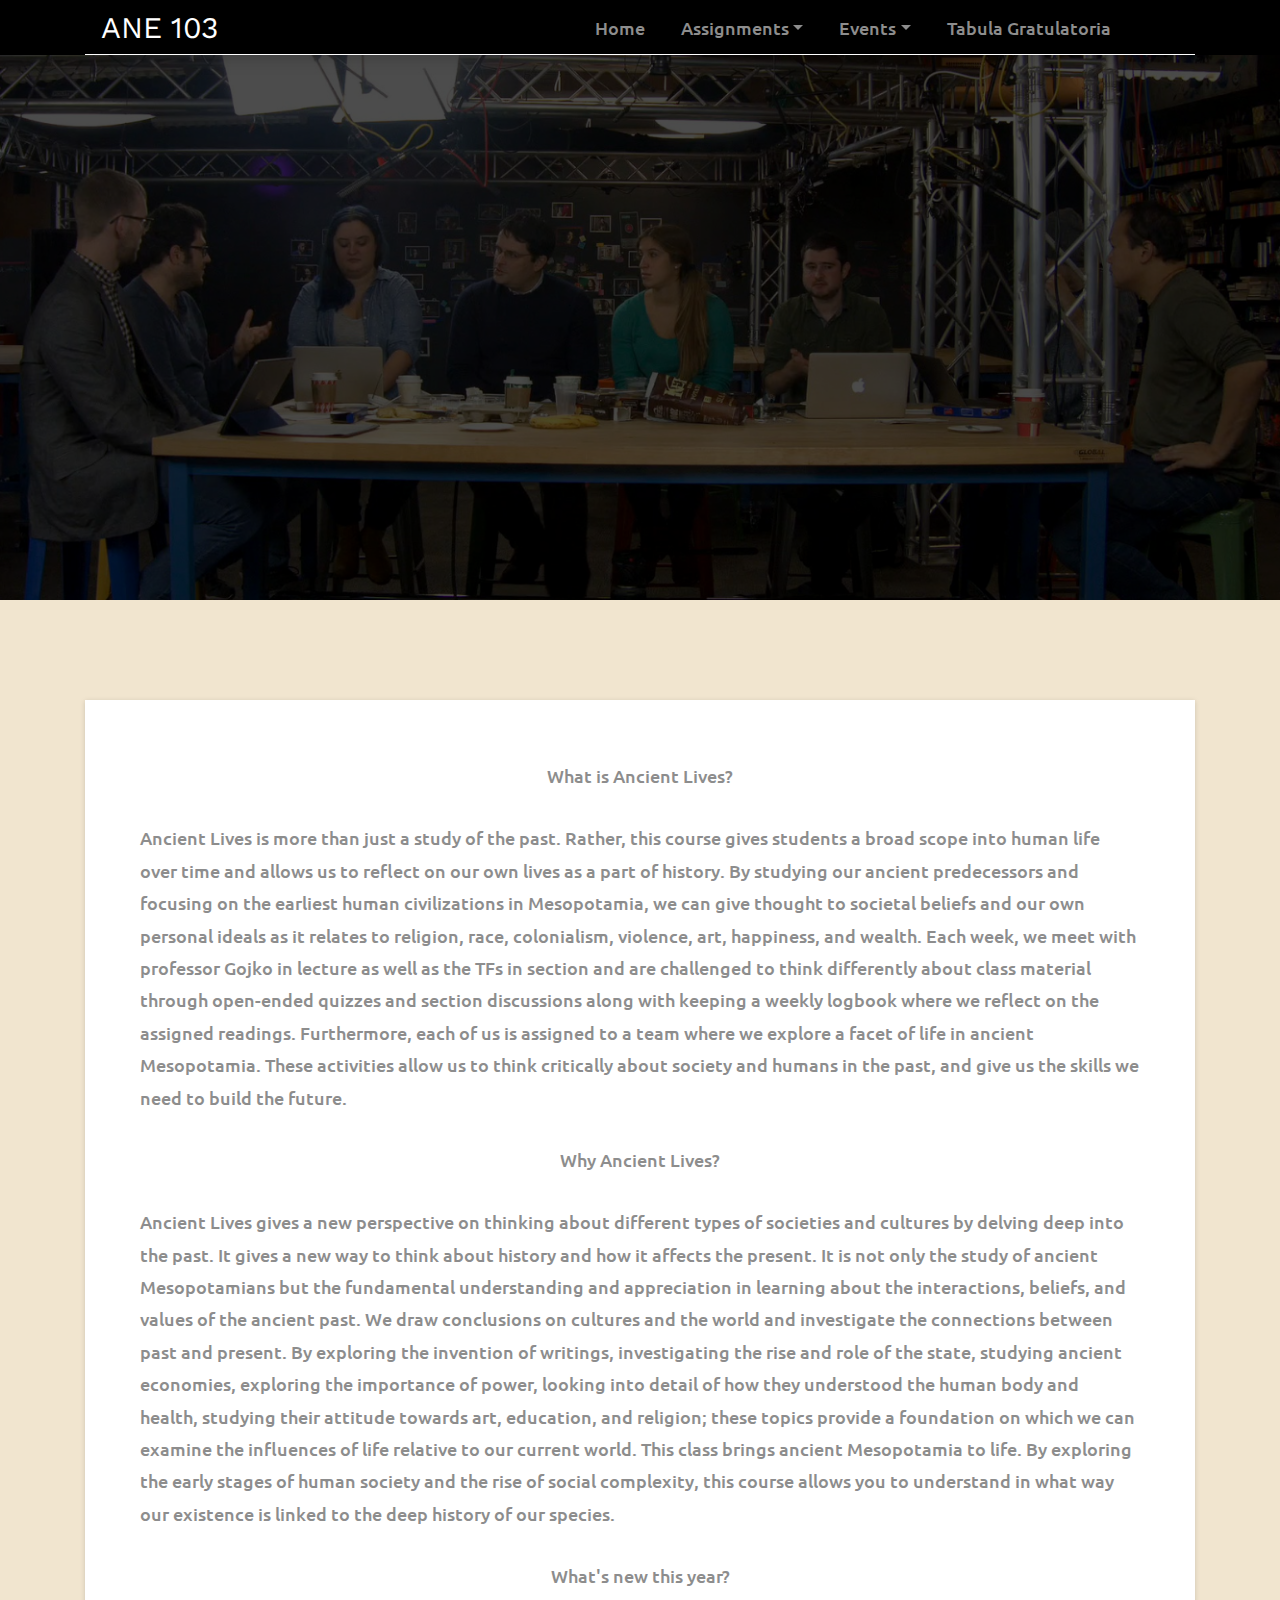
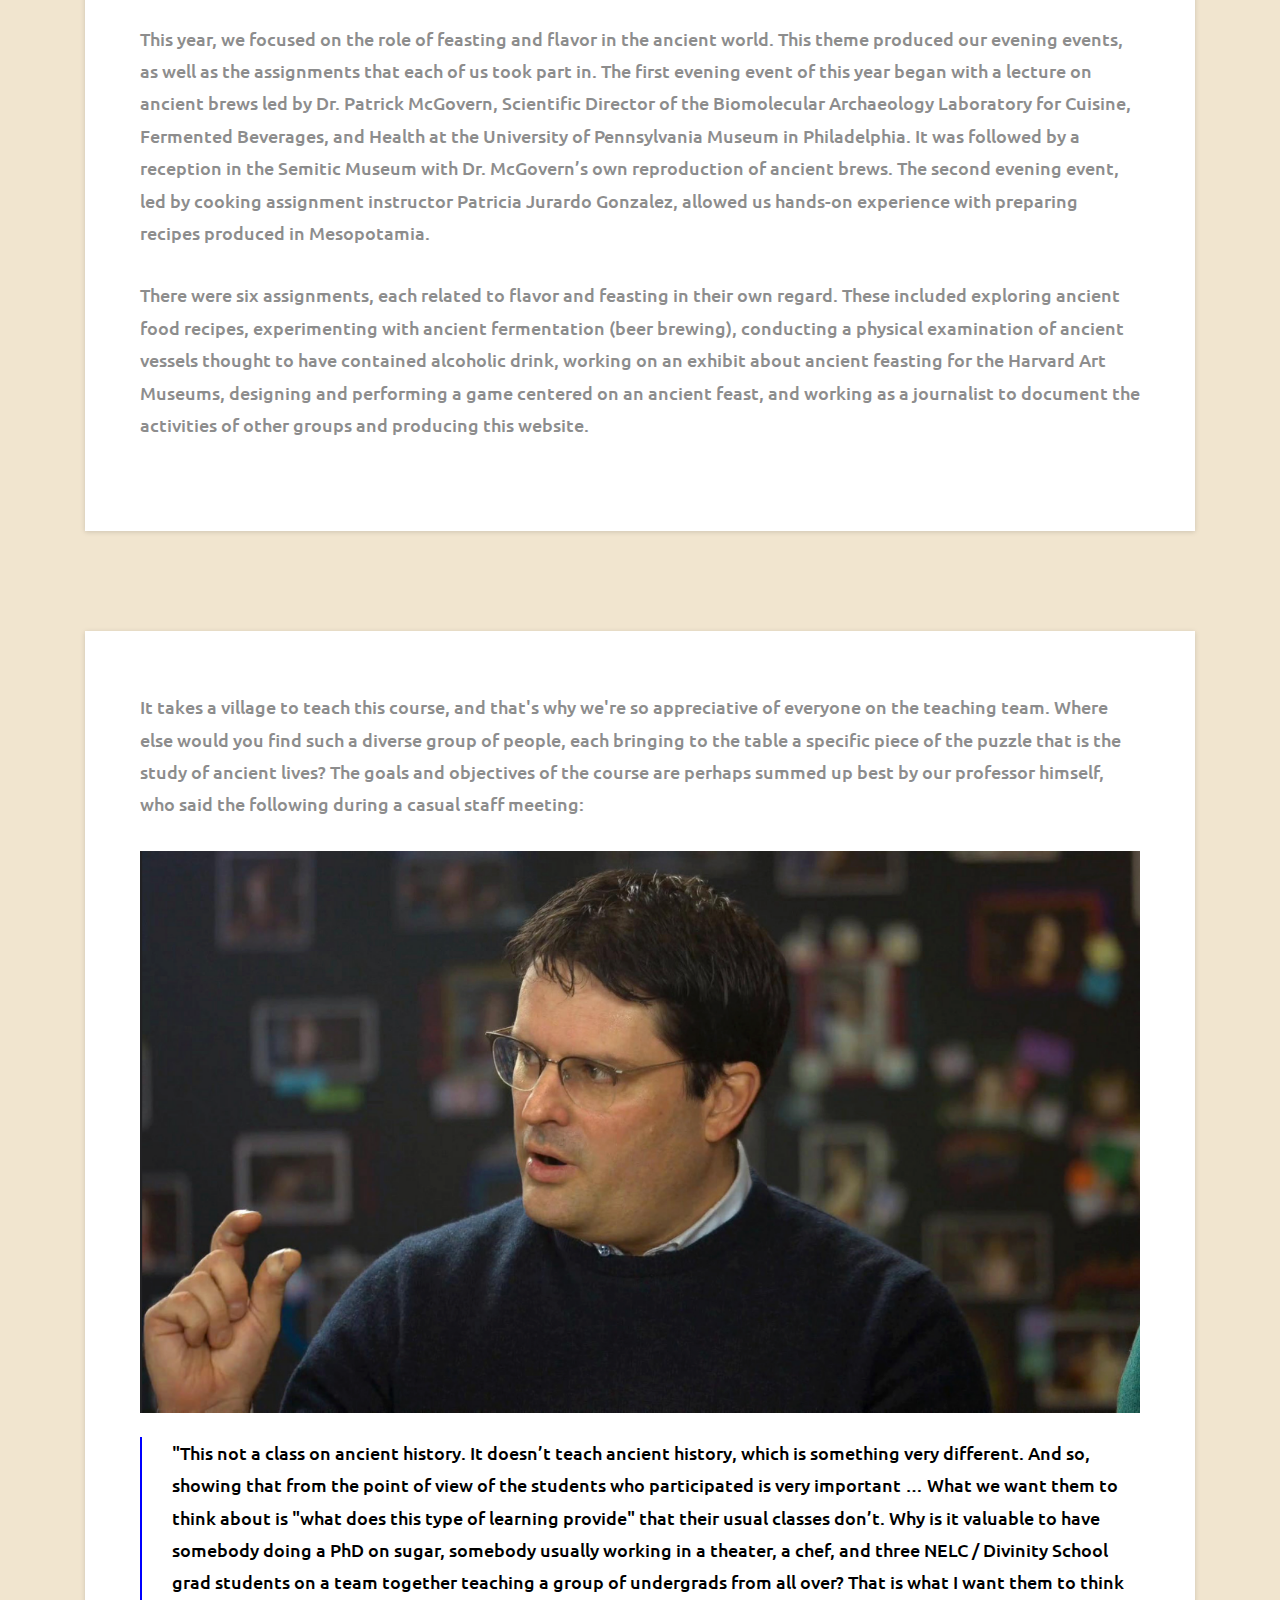
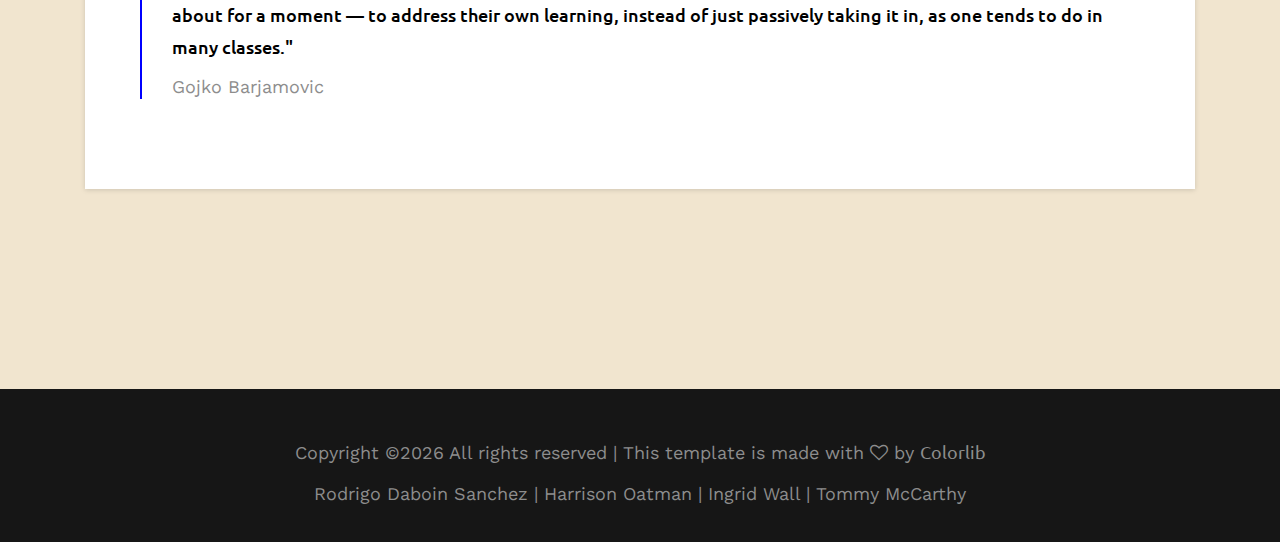
==== commit 8a2fa043: "finishing touches" ====
--- a/index.html
+++ b/index.html
@@ -12,7 +12,7 @@
     <title>ANE 103</title>
 
     <!-- Favicon  -->
-    <link rel="icon" href="img/core-img/tablet.jpg">
+    <link rel="icon" href="img/core-img/tablet.png?v=2">
 
     <!-- Style CSS -->
     <link rel="stylesheet" href="style.css">
@@ -31,11 +31,11 @@
     <!-- ***** Header Area Start ***** -->
     <header class="header-area">
         <div class="container">
-            <div class="row">
+            <div class="row headernav">
                 <div class="col-12">
                     <nav class="navbar navbar-expand-lg">
                         <!-- Logo -->
-                        <div style="color: white">ANE 103</div>
+                        <div class="logo">ANE 103</div>
                         <!-- Navbar Toggler -->
                         <button class="navbar-toggler" type="button" data-toggle="collapse" data-target="#worldNav" aria-controls="worldNav" aria-expanded="false" aria-label="Toggle navigation"><span class="navbar-toggler-icon"></span></button>
                         <!-- Navbar -->
@@ -47,18 +47,18 @@
                                 <li class="nav-item dropdown">
                                     <a class="nav-link dropdown-toggle" href="#" role="button" data-toggle="dropdown" aria-haspopup="true" aria-expanded="false">Assignments</a>
                                     <div class="dropdown-menu" aria-labelledby="navbarDropdown">
-                                        <a class="dropdown-item" href="brewing.html">Brewing</a>
-                                        <a class="dropdown-item" href="cooking.html">Cooking</a>
-                                        <a class="dropdown-item" href="game_design.html">Game Design</a>
-                                        <a class="dropdown-item" href="museum.html">Museum</a>
-                                        <a class="dropdown-item" href="trace_analysis.html">Trace Analysis</a>
+                                        <a class="dropdown-item" href="cooking.html">Assignment A: Food</a>
+                                        <a class="dropdown-item" href="brewing.html">Assignment B: Brewing</a>
+                                        <a class="dropdown-item" href="trace_analysis.html">Assignment C: Trace Analysis</a>
+                                        <a class="dropdown-item" href="museum.html">Assignment D: Museum</a>
+                                        <a class="dropdown-item" href="game_design.html">Assignment E: Game Design / Performance</a>
                                     </div>
                                 </li>
                                 <li class="nav-item dropdown">
                                     <a class="nav-link dropdown-toggle" href="#" id="navbarDropdown" role="button" data-toggle="dropdown" aria-haspopup="true" aria-expanded="false">Events</a>
                                     <div class="dropdown-menu" aria-labelledby="navbarDropdown">
-                                        <a class="dropdown-item" href="event_drinking.html">Brewing</a>
-                                        <a class="dropdown-item" href="event_cooking.html">Cooking</a>
+                                        <a class="dropdown-item" href="event_drinking.html">Uncorking the Past</a>
+                                        <a class="dropdown-item" href="event_cooking.html">Mesopotamian Cook-In</a>
                                     </div>
                                 </li>
                                 <li class="nav-item">
@@ -79,8 +79,8 @@
         <!-- Hero Slides Area -->
         <div class="hero-slides owl-carousel">
             <!-- Single Slide -->
-            <div class="single-hero-slide bg-img background-overlay" style="background-image: url(https://upload.wikimedia.org/wikipedia/commons/1/1d/British_Museum_Royal_Game_of_Ur.jpg); background-position: 50% 25%;"></div>
-            <div class="single-hero-slide bg-img background-overlay" style="background-image: url(https://upload.wikimedia.org/wikipedia/commons/1/1d/British_Museum_Royal_Game_of_Ur.jpg); background-position: 50% 25%;"></div>
+            <div class="single-hero-slide bg-img background-overlay" style="background-image: url(img/core-img/staff.png); background-position: 50% 40%;"></div>
+            <div class="single-hero-slide bg-img background-overlay" style="background-image: url(img/core-img/staff.png); background-position: 50% 40%;"></div>
         </div>
 
     </div>
@@ -96,58 +96,37 @@
                   <div class="single-blog-content mb-100">
                       <!-- Post Content -->
                       <div class="post-content">
-                          <h6>What is Ancient Lives?</h6>
+                          <h6 style="text-align: center;">What is Ancient Lives?</h6>
                           <h6>Ancient Lives is more than just a study of the past. Rather, this course gives students a broad scope into human life over time and allows us to reflect on our own lives as a part of history. By studying our ancient predecessors and focusing on the earliest human civilizations in Mesopotamia, we can give thought to societal beliefs and our own personal ideals as it relates to religion, race, colonialism, violence, art, happiness, and wealth. Each week, we meet with professor Gojko in lecture as well as the TFs in section and are challenged to think differently about class material through open-ended quizzes and section discussions along with keeping a weekly logbook where we reflect on the assigned readings. Furthermore, each of us is assigned to a team where we explore a facet of life in ancient Mesopotamia. These activities allow us to think critically about society and humans in the past, and give us the skills we need to build the future.</h6>
+                          <h6 style="text-align: center;">Why Ancient Lives?</h6>
+                          <h6>Ancient Lives gives a new perspective on thinking about different types of societies and cultures by delving deep into the past. It gives a new way to think about history and how it affects the present. It is not only the study of ancient Mesopotamians but the fundamental understanding and appreciation in learning about the interactions, beliefs, and values of the ancient past. We draw conclusions on cultures and the world and investigate the connections between past and present. By exploring the invention of writings, investigating the rise and role of the state, studying ancient economies, exploring the importance of power, looking into detail of how they understood the human body and health, studying their attitude towards art, education, and religion; these topics provide a foundation on which we can examine the influences of life relative to our current world. This class brings ancient Mesopotamia to life. By exploring the early stages of human society and the rise of social complexity, this course allows you to understand in what way our existence is linked to the deep history of our species.</h6>
+                          <h6 style="text-align: center;">What's new this year?</h6>
+                          <h6>This year, we focused on the role of feasting and flavor in the ancient world. This theme produced our evening events, as well as the assignments that each of us took part in. The first evening event of this year began with a lecture on ancient brews led by Dr. Patrick McGovern, Scientific Director of the Biomolecular Archaeology Laboratory for Cuisine, Fermented Beverages, and Health at the University of Pennsylvania Museum in Philadelphia. It was followed by a reception in the Semitic Museum with Dr. McGovern’s own reproduction of ancient brews. The second evening event, led by cooking assignment instructor Patricia Jurardo Gonzalez, allowed us hands-on experience with preparing recipes produced in Mesopotamia.</h6>
+                          <h6>There were six assignments, each related to flavor and feasting in their own regard. These included exploring ancient food recipes, experimenting with ancient fermentation  (beer brewing), conducting a physical examination of ancient vessels thought to have contained alcoholic drink, working on an exhibit about ancient feasting for the Harvard  Art  Museums, designing and performing a game centered on an ancient feast, and working as a journalist to document the activities of other groups and producing this website.</h6>
+                      </div>
+                  </div>
+              </div>
+              <!-- ============= Post Content Area ============= -->
+              <div class="col-12 col-lg-12">
+                  <div class="single-blog-content mb-100">
+                      <!-- Post Content -->
+                      <div class="post-content">
+                        <h6>It takes a village to teach this course, and that's why we're so appreciative of everyone on the teaching team. Where else would you find such a diverse group of people, each bringing to the table a specific piece of the puzzle that is the study of ancient lives? The goals and objectives of the course are perhaps summed up best by our professor himself, who said the following during a casual staff meeting:</h6>
+                        <!-- Post Thumbnail -->
+                        <div class="post-thumbnail">
+                            <img src="img/core-img/Gojko.png" alt="">
+                        </div>
+                        <br>
+                        <blockquote class="mb-30">
+                            <h6>"This not a class on ancient history. It doesn’t teach ancient history, which is something very different. And so, showing that from the point of view of the students who participated is very important … What we want them to think about is "what does this type of learning provide" that their usual classes don’t. Why is it valuable to have somebody doing a PhD on sugar, somebody usually working in a theater, a chef, and three NELC / Divinity School grad students on a team together teaching a group of undergrads from all over? That is what I want them to think about for a moment — to address their own learning, instead of just passively taking it in, as one tends to do in many classes."</h6>
+                            <div class="post-author">
+                                <p>Gojko Barjamovic</p>
+                            </div>
+                        </blockquote>
                       </div>
                   </div>
               </div>
           </div>
-
-            <div class="row justify-content-center">
-                <!-- ============= Post Content Area ============= -->
-                <div class="col-12 col-lg-12">
-                    <div class="single-blog-content mb-100">
-                        <!-- Post Content -->
-                        <div class="post-content">
-                            <h6>Why Ancient Lives?</h6>
-                            <h6>Maecenas vitae sem varius, imperdiet nisi a, tristique nisi. Sed scelerisque suscipit leo cursus accumsan. Donec vel turpis quam. Mauris non nisl nec nunc gravida ullamcorper id vestibulum magna. Donec non velit finibus, laoreet arcu nec, facilisis augue. Aliquam sed purus id erat accumsan congue. Mauris semper ullamcorper nibh non pellentesque. Aenean euismod purus sit amet quam vehicula ornare.</h6>
-                        </div>
-                    </div>
-                </div>
-            </div>
-
-            <div class="row justify-content-center">
-                <!-- ============= Post Content Area ============= -->
-                <div class="col-12 col-lg-12">
-                    <div class="single-blog-content mb-100">
-                        <!-- Post Content -->
-                        <div class="post-content">
-                            <h6>What's new this year?</h6>
-                            <h6>This year, we focused on the role of feasting and flavor in the ancient world. This theme produced our evening events, as well as the assignments that each of us took part in. The first evening event of this year began with a lecture on ancient brews led by Dr. Patrick McGovern, Scientific Director of the Biomolecular Archaeology Laboratory for Cuisine, Fermented Beverages, and Health at the University of Pennsylvania Museum in Philadelphia. It was followed by a reception in the Semitic Museum with Dr. McGovern’s own reproduction of ancient brews. The second evening event, led by cooking assignment instructor Patricia Jurardo Gonzalez, allowed us hands-on experience with preparing recipes produced in Mesopotamia.</h6>
-                            <h6>There were six assignments, each related to flavor and feasting in their own regard. These included exploring ancient food recipes, experimenting with ancient fermentation  (beer brewing), conducting a physical examination of ancient vessels thought to have contained alcoholic drink, working on an exhibit about ancient feasting for the Harvard  Art  Museums, designing and performing a game centered on an ancient feast, and working as a journalist to document the activities of other groups and producing this website.</h6>
-                        </div>
-                    </div>
-                </div>
-            </div>
-
-            <div class="row justify-content-center">
-                <!-- ============= Post Content Area ============= -->
-                <div class="col-12 col-lg-12">
-                    <div class="single-blog-content mb-100">
-                        <!-- Post Content -->
-                        <div class="post-content">
-                            <h6>It takes a village to teach this course, and that's why we're so appreciative of everyone on the teaching team.</h6>
-                            <h6>Expand on the above, and lead into the following quote.</h6>
-                            <blockquote class="mb-30">
-                                <h6>"This not a class on ancient history. It doesn’t teach ancient history, which is something very different. And so, showing that from the point of view of the students who participated is very important … What we want them to think about is "what does this type of learning provide" that their usual classes don’t. Why is it valuable to have somebody doing a PhD on sugar, somebody usually working in a theater, a chef, and three NELC / Divinity School grad students on a team together to teaching a group of undergrads from all over? That is what I want them to think about for a moment — to address their own learning, instead of just passively taking it in, as one tends to do in many classes."</h6>
-                                <div class="post-author">
-                                    <p>Gojko Barjamovic</p>
-                                </div>
-                            </blockquote>
-                        </div>
-                    </div>
-                </div>
-            </div>
         </div>
     </div>
 
--- a/style.css
+++ b/style.css
@@ -25,9 +25,21 @@
   padding: 0;
 }
 
+.logo {
+  color: white;
+  font-size: 30px
+}
+
 body {
   font-family: "Work Sans", sans-serif;
-  cursor: url('img/cursor.png'), auto;
+  background-color: #f1e5cf;
+}
+
+.headernav {
+  background-color: black;
+}
+ .post-content, .page-content {
+  background-color: white;
 }
 
 
@@ -42,11 +54,12 @@
 h6 {
   color: #000000;
   font-weight: 500;
-  line-height: 1.3; }
+  line-height: 1.3;
+  font-size: 18px}
 
 p {
   color: #8d8d8d;
-  font-size: 14px;
+  font-size: 18px;
   line-height: 1.4; }
 
 a {
@@ -54,7 +67,7 @@
   transition-duration: 500ms;
   text-decoration: none;
   outline: none;
-  font-size: 14px;
+  font-size: 18px;
   font-weight: 400;
   font-family: "Ubuntu", sans-serif;
   color: #8d8d8d; }
@@ -64,7 +77,7 @@
     transition-duration: 500ms;
     text-decoration: none;
     outline: none;
-    font-size: 14px;
+    font-size: 18px;
     font-weight: 400;
     color: #0000ff; }
 
@@ -309,7 +322,7 @@
   height: 35px;
   border: 1px solid;
   border-color: #d7d7d7;
-  font-size: 14px;
+  font-size: 18px;
   border-radius: 50px;
   line-height: 32px; }
   .world-btn:hover, .world-btn:focus {
@@ -319,6 +332,9 @@
 
 /* :: Header Area CSS */
 .header-area {
+  background-color: #000000;
+  margin-top: 0 !important;
+  box-shadow: 0 5px 15px rgba(0, 0, 0, 0.15);
   position: fixed;
   top: 0;
   width: 100%;
@@ -418,7 +434,7 @@
       font-weight: 700; }
   .hero-area .hero-post-slide .single-slide .post-title a {
     margin-bottom: 0;
-    font-size: 14px;
+    font-size: 18px;
     font-weight: 700;
     color: #8d8d8d; }
   .hero-area .hero-post-slide .center .single-slide .post-number p {
@@ -513,7 +529,7 @@
         height: 20px;
         background-color: #ffffff;
         text-transform: uppercase;
-        font-size: 10px;
+        font-size: 18px;
         color: #0000ff;
         font-weight: 500;
         line-height: 20px;
@@ -548,9 +564,9 @@
       margin-bottom: 20px; }
     .single-blog-post .post-content .post-meta p {
       margin-bottom: 0;
-      font-size: 12px; }
+      font-size: 18px; }
       .single-blog-post .post-content .post-meta p a {
-        font-size: 12px; }
+        font-size: 18px; }
   .single-blog-post.post-style-2 {
     margin-bottom: 5px; }
     .single-blog-post.post-style-2 .post-thumbnail {
@@ -565,14 +581,14 @@
     .single-blog-post.post-style-2 .post-content {
       padding: 5px 30px 5px 5px; }
       .single-blog-post.post-style-2 .post-content .headline h5 {
-        font-size: 14px;
+        font-size: 18px;
         margin-bottom: 10px; }
         @media only screen and (min-width: 992px) and (max-width: 1199px) {
           .single-blog-post.post-style-2 .post-content .headline h5 {
-            font-size: 13px; } }
+            font-size: 18px; } }
         @media only screen and (max-width: 767px) {
           .single-blog-post.post-style-2 .post-content .headline h5 {
-            font-size: 13px; } }
+            font-size: 18px; } }
       @media only screen and (min-width: 992px) and (max-width: 1199px) {
         .single-blog-post.post-style-2 .post-content {
           padding: 5px; } }
@@ -617,7 +633,7 @@
       height: 20px;
       background-color: #ffffff;
       text-transform: uppercase;
-      font-size: 10px;
+      font-size: 18px;
       color: #0000ff;
       font-weight: 500;
       line-height: 20px;
@@ -787,7 +803,7 @@
     height: 20px;
     background-color: #ffffff;
     text-transform: uppercase;
-    font-size: 10px;
+    font-size: 18px;
     color: #0000ff;
     font-weight: 500;
     line-height: 20px;
@@ -809,10 +825,10 @@
   margin-bottom: 30px; }
   .single-blog-content .post-meta p {
     margin-bottom: 0;
-    font-size: 14px;
+    font-size: 18px;
     padding: 10px 0; }
     .single-blog-content .post-meta p a {
-      font-size: 14px; }
+      font-size: 18px; }
   .single-blog-content .post-meta.second-part {
     border-bottom: none;
     border-top: 2px solid;
@@ -869,10 +885,10 @@
       border-bottom: 2px solid;
       border-color: #f1f1f1;
       margin-bottom: 0;
-      font-size: 14px;
+      font-size: 18px;
       padding: 10px 0; }
       .comment_area .comment-content .comment-meta p a {
-        font-size: 14px; }
+        font-size: 18px; }
 .comment_area .single_comment_area {
   margin-bottom: 30px; }
   .comment_area .single_comment_area:last-of-type {
@@ -915,7 +931,7 @@
   margin-bottom: 30px; }
   .group input,
   .group textarea {
-    font-size: 14px;
+    font-size: 18px;
     padding: 10px;
     display: block;
     width: 100%;
@@ -929,7 +945,7 @@
       box-shadow: none; }
   .group label {
     color: #8d8d8d;
-    font-size: 14px;
+    font-size: 18px;
     font-weight: normal;
     position: absolute;
     pointer-events: none;
@@ -970,7 +986,7 @@
 input:valid ~ label,
 textarea:valid ~ label {
   top: -15px;
-  font-size: 12px;
+  font-size: 18px;
   color: #0000ff; }
 
 input:focus ~ .bar:before,
@@ -1058,7 +1074,7 @@
     border-radius: 1000px;
     width: 0;
     transition: all 0.3s 0.6s;
-    font-size: 12px; }
+    font-size: 18px; }
     #search-wrapper #search::-webkit-input-placeholder {
       color: rgba(255, 255, 255, 0.6); }
     #search-wrapper #search:focus {
@@ -1254,7 +1270,7 @@
       border-bottom: 1px solid;
       border-color: #959595;
       color: #959595;
-      font-size: 14px;
+      font-size: 18px;
       padding: 0 5px;
       font-family: "Ubuntu", sans-serif; }
     .footer-area .footer-single-widget form button {
@@ -1269,7 +1285,7 @@
       width: 50px;
       text-align: right; }
       .footer-area .footer-single-widget form button i {
-        font-size: 14px;
+        font-size: 18px;
         color: #959595; }
 
 /*# sourceMappingURL=style.css.map */
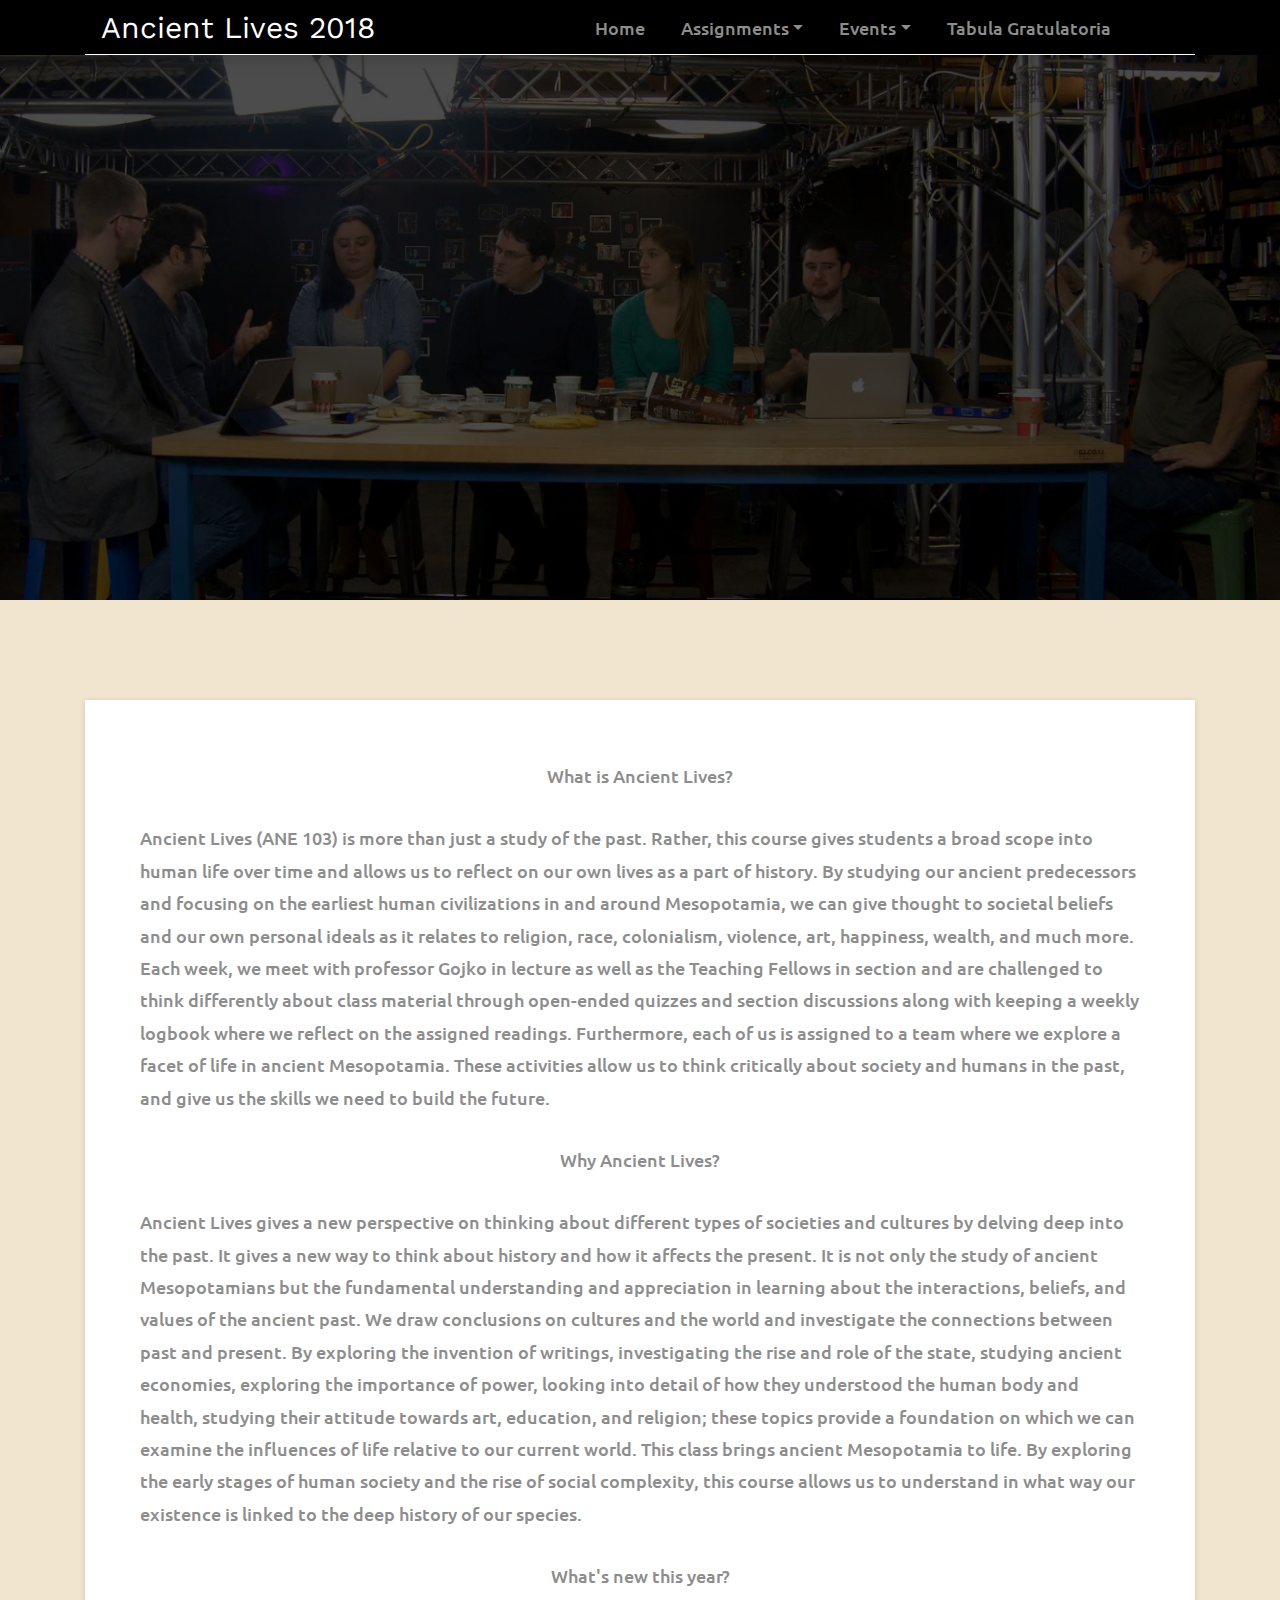
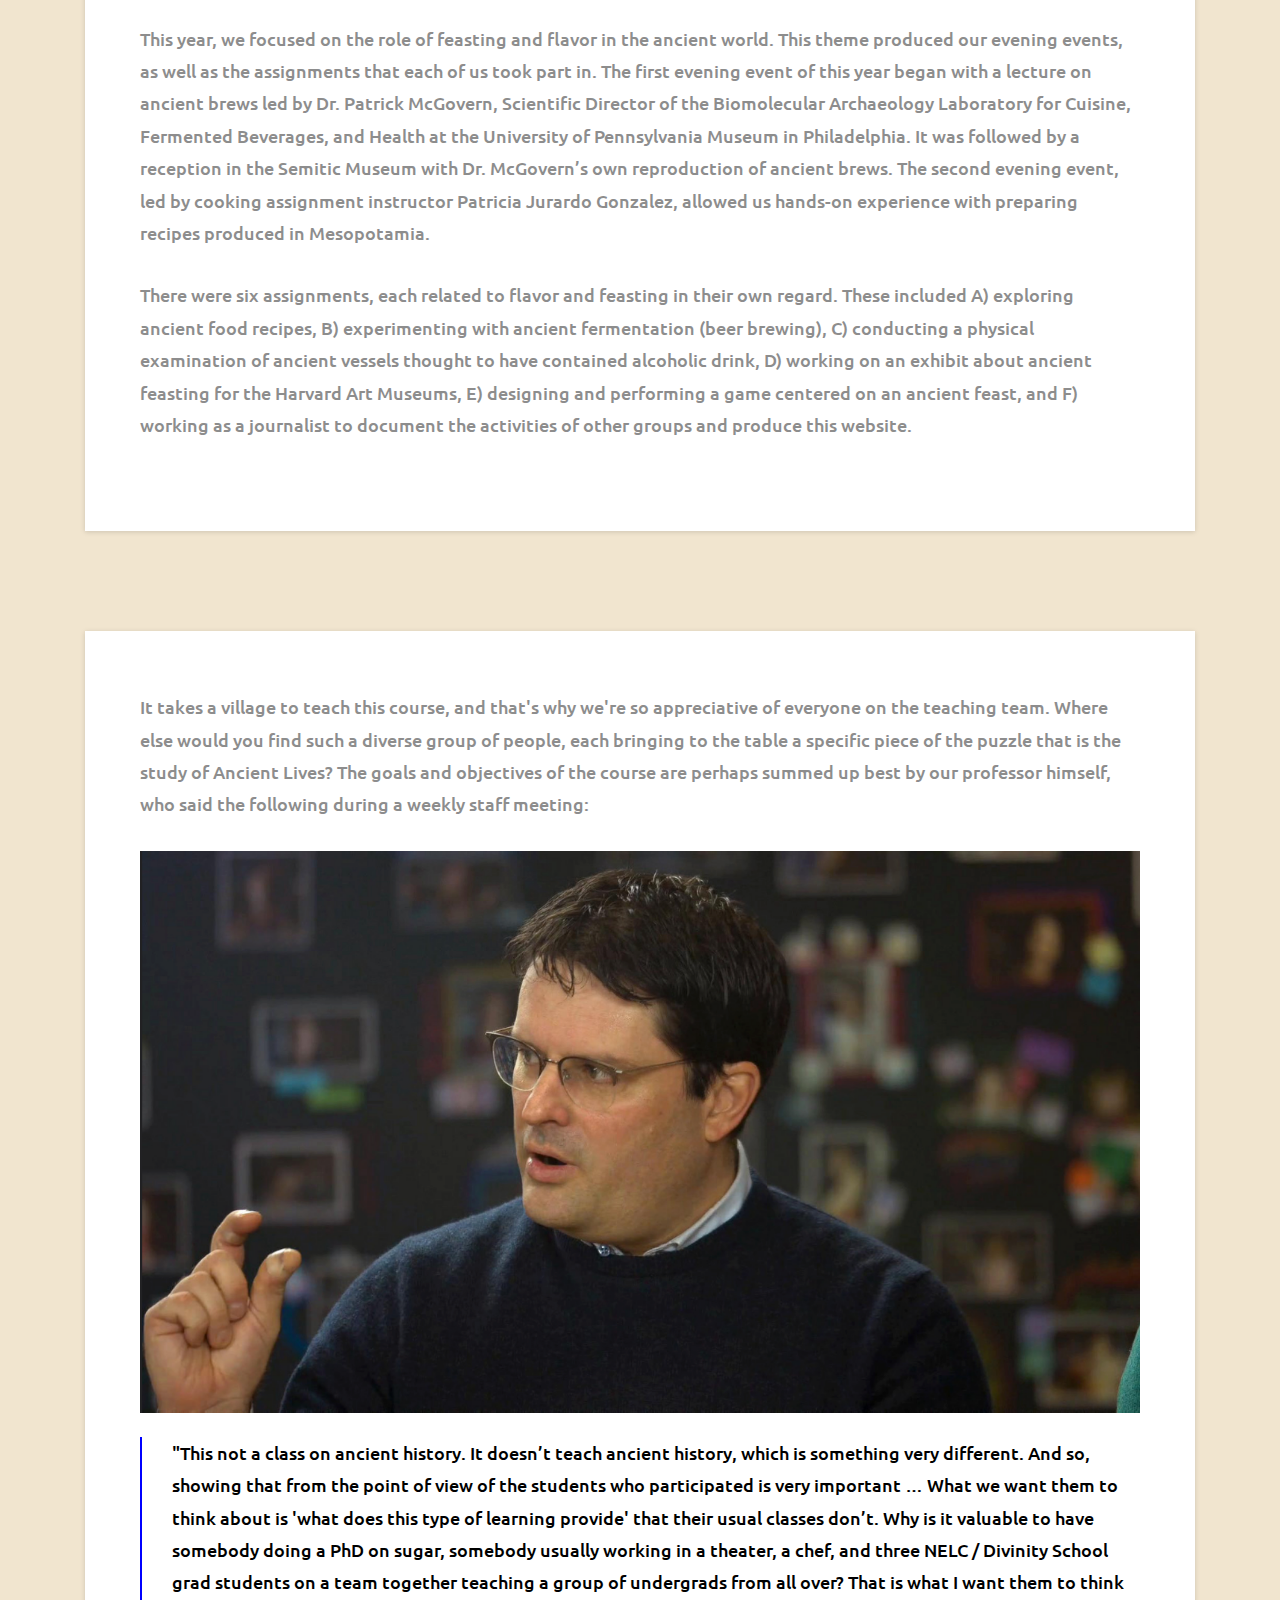
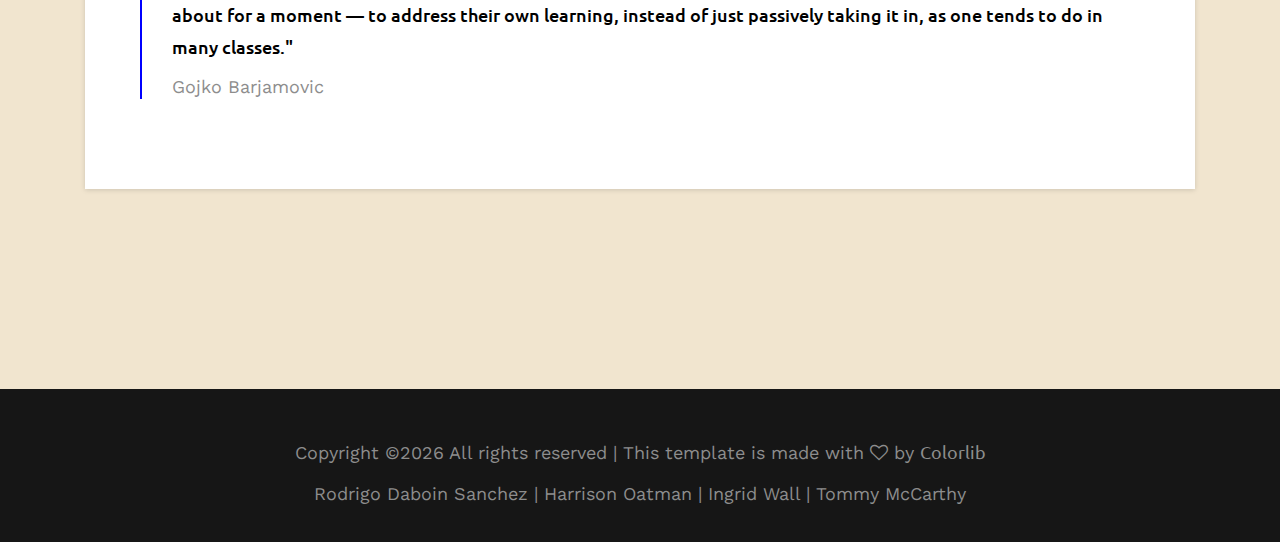
==== commit 8b7a413b: "final version?" ====
--- a/index.html
+++ b/index.html
@@ -35,7 +35,7 @@
                 <div class="col-12">
                     <nav class="navbar navbar-expand-lg">
                         <!-- Logo -->
-                        <div class="logo">ANE 103</div>
+                        <div class="logo">Ancient Lives 2018</div>
                         <!-- Navbar Toggler -->
                         <button class="navbar-toggler" type="button" data-toggle="collapse" data-target="#worldNav" aria-controls="worldNav" aria-expanded="false" aria-label="Toggle navigation"><span class="navbar-toggler-icon"></span></button>
                         <!-- Navbar -->
@@ -80,7 +80,6 @@
         <div class="hero-slides owl-carousel">
             <!-- Single Slide -->
             <div class="single-hero-slide bg-img background-overlay" style="background-image: url(img/core-img/staff.png); background-position: 50% 40%;"></div>
-            <div class="single-hero-slide bg-img background-overlay" style="background-image: url(img/core-img/staff.png); background-position: 50% 40%;"></div>
         </div>
 
     </div>
@@ -97,12 +96,12 @@
                       <!-- Post Content -->
                       <div class="post-content">
                           <h6 style="text-align: center;">What is Ancient Lives?</h6>
-                          <h6>Ancient Lives is more than just a study of the past. Rather, this course gives students a broad scope into human life over time and allows us to reflect on our own lives as a part of history. By studying our ancient predecessors and focusing on the earliest human civilizations in Mesopotamia, we can give thought to societal beliefs and our own personal ideals as it relates to religion, race, colonialism, violence, art, happiness, and wealth. Each week, we meet with professor Gojko in lecture as well as the TFs in section and are challenged to think differently about class material through open-ended quizzes and section discussions along with keeping a weekly logbook where we reflect on the assigned readings. Furthermore, each of us is assigned to a team where we explore a facet of life in ancient Mesopotamia. These activities allow us to think critically about society and humans in the past, and give us the skills we need to build the future.</h6>
+                          <h6>Ancient Lives (ANE 103) is more than just a study of the past. Rather, this course gives students a broad scope into human life over time and allows us to reflect on our own lives as a part of history. By studying our ancient predecessors and focusing on the earliest human civilizations in and around Mesopotamia, we can give thought to societal beliefs and our own personal ideals as it relates to religion, race, colonialism, violence, art, happiness, wealth, and much more. Each week, we meet with professor Gojko in lecture as well as the Teaching Fellows in section and are challenged to think differently about class material through open-ended quizzes and section discussions along with keeping a weekly logbook where we reflect on the assigned readings. Furthermore, each of us is assigned to a team where we explore a facet of life in ancient Mesopotamia. These activities allow us to think critically about society and humans in the past, and give us the skills we need to build the future.</h6>
                           <h6 style="text-align: center;">Why Ancient Lives?</h6>
-                          <h6>Ancient Lives gives a new perspective on thinking about different types of societies and cultures by delving deep into the past. It gives a new way to think about history and how it affects the present. It is not only the study of ancient Mesopotamians but the fundamental understanding and appreciation in learning about the interactions, beliefs, and values of the ancient past. We draw conclusions on cultures and the world and investigate the connections between past and present. By exploring the invention of writings, investigating the rise and role of the state, studying ancient economies, exploring the importance of power, looking into detail of how they understood the human body and health, studying their attitude towards art, education, and religion; these topics provide a foundation on which we can examine the influences of life relative to our current world. This class brings ancient Mesopotamia to life. By exploring the early stages of human society and the rise of social complexity, this course allows you to understand in what way our existence is linked to the deep history of our species.</h6>
+                          <h6>Ancient Lives gives a new perspective on thinking about different types of societies and cultures by delving deep into the past. It gives a new way to think about history and how it affects the present. It is not only the study of ancient Mesopotamians but the fundamental understanding and appreciation in learning about the interactions, beliefs, and values of the ancient past. We draw conclusions on cultures and the world and investigate the connections between past and present. By exploring the invention of writings, investigating the rise and role of the state, studying ancient economies, exploring the importance of power, looking into detail of how they understood the human body and health, studying their attitude towards art, education, and religion; these topics provide a foundation on which we can examine the influences of life relative to our current world. This class brings ancient Mesopotamia to life. By exploring the early stages of human society and the rise of social complexity, this course allows us to understand in what way our existence is linked to the deep history of our species.</h6>
                           <h6 style="text-align: center;">What's new this year?</h6>
                           <h6>This year, we focused on the role of feasting and flavor in the ancient world. This theme produced our evening events, as well as the assignments that each of us took part in. The first evening event of this year began with a lecture on ancient brews led by Dr. Patrick McGovern, Scientific Director of the Biomolecular Archaeology Laboratory for Cuisine, Fermented Beverages, and Health at the University of Pennsylvania Museum in Philadelphia. It was followed by a reception in the Semitic Museum with Dr. McGovern’s own reproduction of ancient brews. The second evening event, led by cooking assignment instructor Patricia Jurardo Gonzalez, allowed us hands-on experience with preparing recipes produced in Mesopotamia.</h6>
-                          <h6>There were six assignments, each related to flavor and feasting in their own regard. These included exploring ancient food recipes, experimenting with ancient fermentation  (beer brewing), conducting a physical examination of ancient vessels thought to have contained alcoholic drink, working on an exhibit about ancient feasting for the Harvard  Art  Museums, designing and performing a game centered on an ancient feast, and working as a journalist to document the activities of other groups and producing this website.</h6>
+                          <h6>There were six assignments, each related to flavor and feasting in their own regard. These included A) exploring ancient food recipes, B) experimenting with ancient fermentation (beer brewing), C) conducting a physical examination of ancient vessels thought to have contained alcoholic drink, D) working on an exhibit about ancient feasting for the Harvard Art Museums, E) designing and performing a game centered on an ancient feast, and F) working as a journalist to document the activities of other groups and produce this website.</h6>
                       </div>
                   </div>
               </div>
@@ -111,14 +110,14 @@
                   <div class="single-blog-content mb-100">
                       <!-- Post Content -->
                       <div class="post-content">
-                        <h6>It takes a village to teach this course, and that's why we're so appreciative of everyone on the teaching team. Where else would you find such a diverse group of people, each bringing to the table a specific piece of the puzzle that is the study of ancient lives? The goals and objectives of the course are perhaps summed up best by our professor himself, who said the following during a casual staff meeting:</h6>
+                        <h6>It takes a village to teach this course, and that's why we're so appreciative of everyone on the teaching team. Where else would you find such a diverse group of people, each bringing to the table a specific piece of the puzzle that is the study of Ancient Lives? The goals and objectives of the course are perhaps summed up best by our professor himself, who said the following during a weekly staff meeting:</h6>
                         <!-- Post Thumbnail -->
                         <div class="post-thumbnail">
                             <img src="img/core-img/Gojko.png" alt="">
                         </div>
                         <br>
                         <blockquote class="mb-30">
-                            <h6>"This not a class on ancient history. It doesn’t teach ancient history, which is something very different. And so, showing that from the point of view of the students who participated is very important … What we want them to think about is "what does this type of learning provide" that their usual classes don’t. Why is it valuable to have somebody doing a PhD on sugar, somebody usually working in a theater, a chef, and three NELC / Divinity School grad students on a team together teaching a group of undergrads from all over? That is what I want them to think about for a moment — to address their own learning, instead of just passively taking it in, as one tends to do in many classes."</h6>
+                            <h6>"This not a class on ancient history. It doesn’t teach ancient history, which is something very different. And so, showing that from the point of view of the students who participated is very important … What we want them to think about is 'what does this type of learning provide' that their usual classes don’t. Why is it valuable to have somebody doing a PhD on sugar, somebody usually working in a theater, a chef, and three NELC / Divinity School grad students on a team together teaching a group of undergrads from all over? That is what I want them to think about for a moment — to address their own learning, instead of just passively taking it in, as one tends to do in many classes."</h6>
                             <div class="post-author">
                                 <p>Gojko Barjamovic</p>
                             </div>
